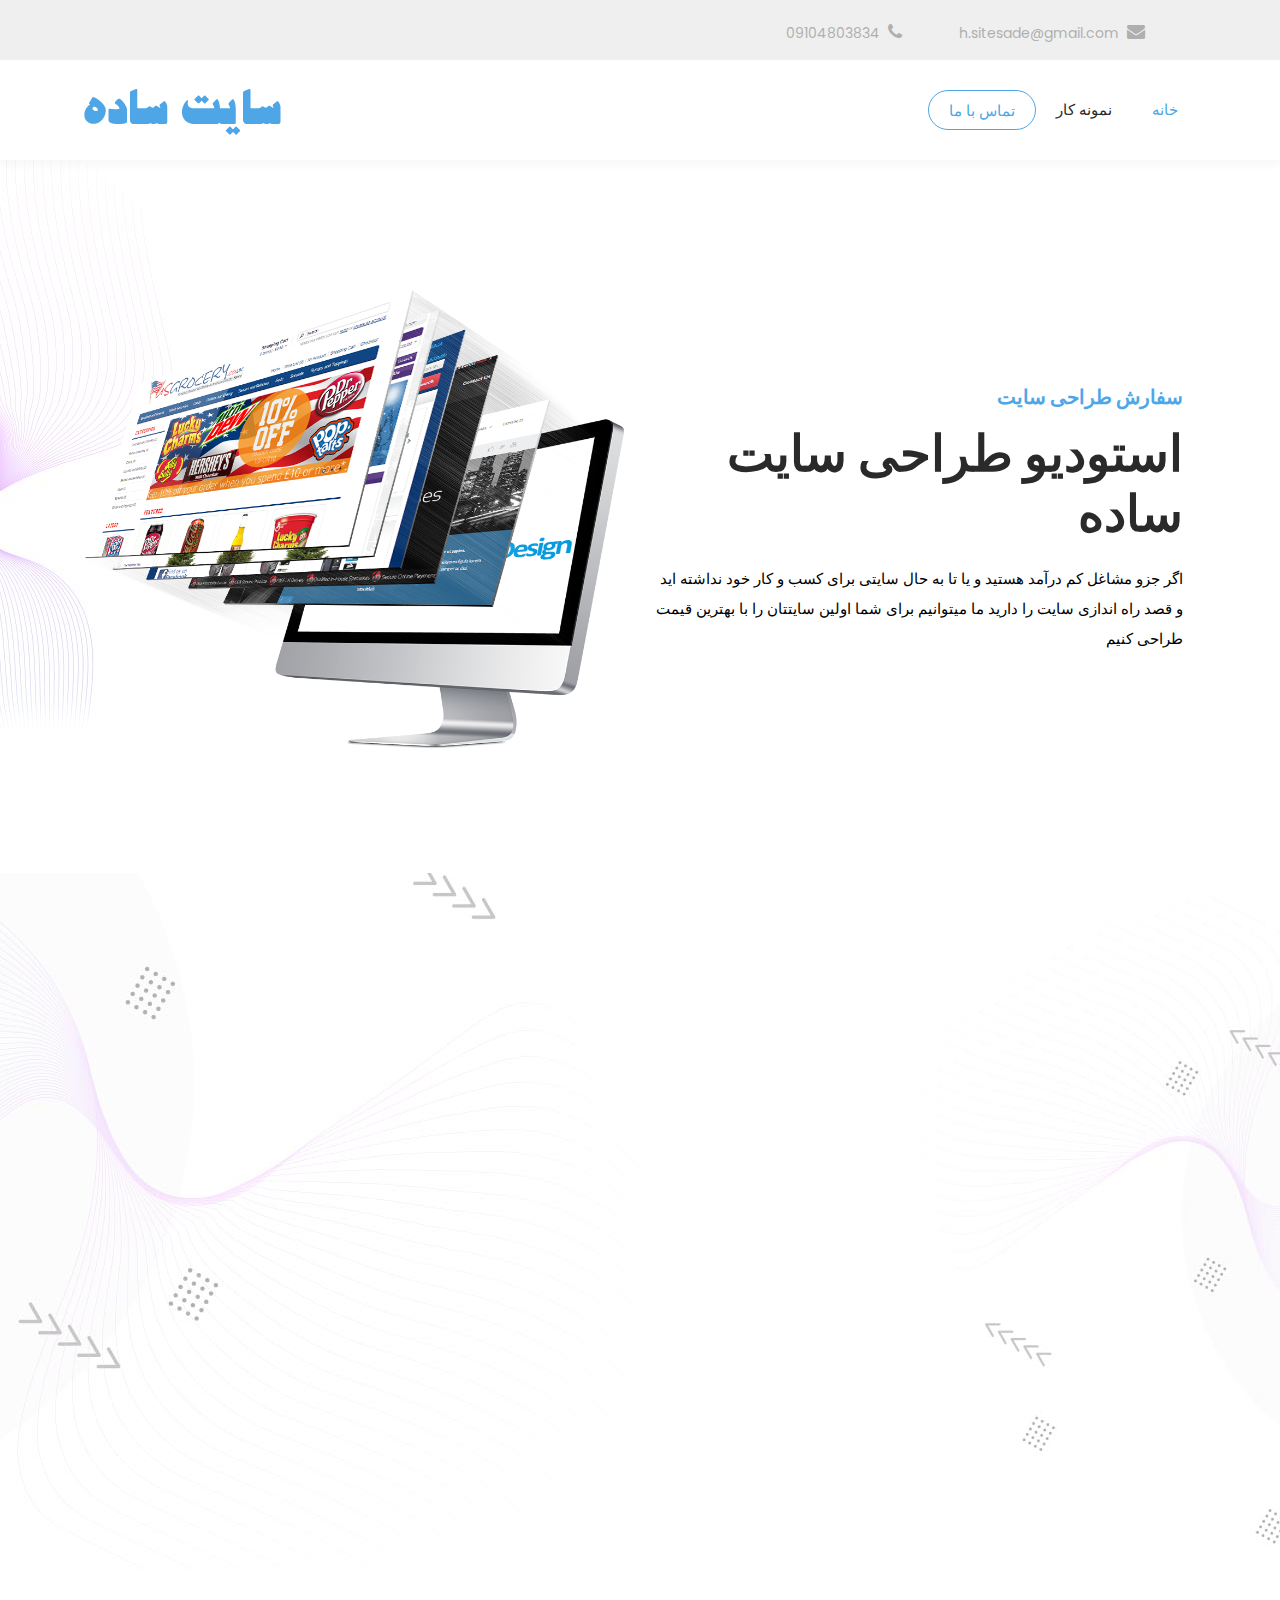
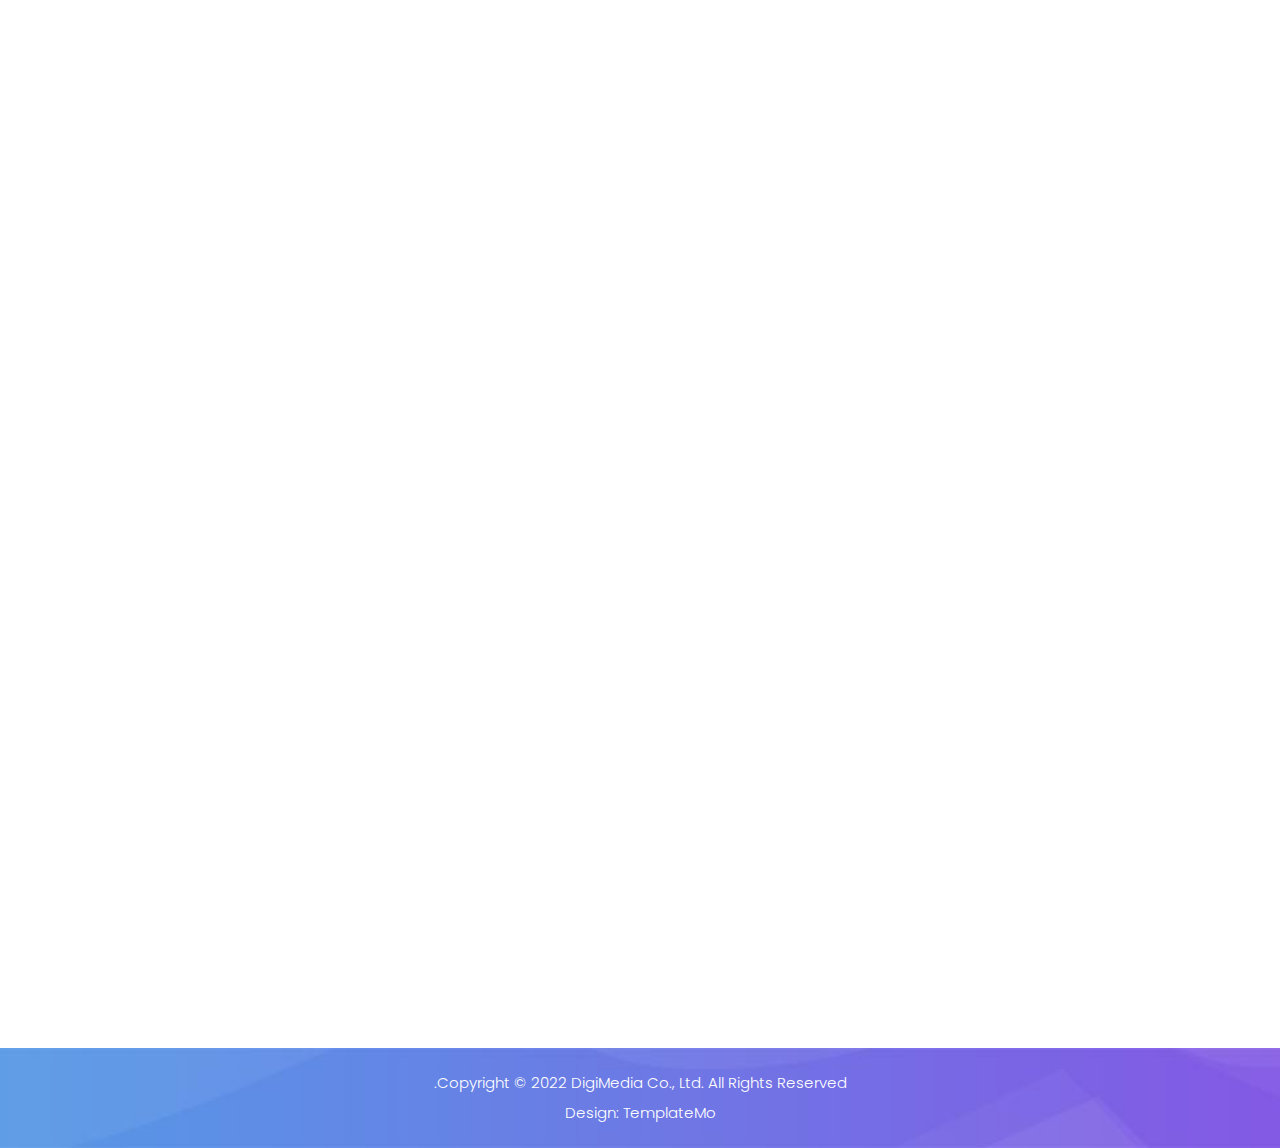
==== index.html @ c05eab4d "first commit" ====
<!DOCTYPE html>
<html lang="fa" dir="rtl">

  <head>

    <meta charset="UTF-8">
    <meta name="viewport" content="width=device-width, initial-scale=1, shrink-to-fit=no">
    <meta name="description" content="سایت ساده | تیم طراحی سایت ساده و ارزان">
    <meta name="author" content="">
    <link rel="preconnect" href="https://fonts.googleapis.com">
    <link rel="preconnect" href="https://fonts.gstatic.com" crossorigin>
    <link href="https://fonts.googleapis.com/css2?family=Poppins:wght@100;200;300;400;500;600;700;800;900&display=swap" rel="stylesheet">

    <title>سایت ساده - استدیو طراحی سایت</title>

    <!-- Bootstrap core CSS -->
    <link href="vendor/bootstrap/css/bootstrap.min.css" rel="stylesheet">


    <!-- Additional CSS Files -->
    <link rel="stylesheet" href="assets/css/fontawesome.css">
    <link rel="stylesheet" href="assets/css/templatemo-digimedia-v3.css">
    <link rel="stylesheet" href="assets/css/animated.css">
    <link rel="stylesheet" href="assets/css/owl.css">
<!--

TemplateMo 568 DigiMedia

https://templatemo.com/tm-568-digimedia

-->
  </head>

<body>

  <!-- ***** Preloader Start ***** -->
  <div id="js-preloader" class="js-preloader">
    <div class="preloader-inner">
      <span class="dot"></span>
      <div class="dots">
        <span></span>
        <span></span>
        <span></span>
      </div>
    </div>
  </div>
  <!-- ***** Preloader End ***** -->

  <!-- Pre-header Starts -->
  <div class="pre-header">
    <div class="container">
      <div class="row">
        <div class="col-lg-8 col-sm-8 col-7">
          <ul class="info">
            <li><a href="mailto:h.sitesade@gmail.com"><i class="fa fa-envelope m-2"></i>h.sitesade@gmail.com</a></li>
            <li><a href="tel:09104803834"><i class="fa fa-phone m-2"></i>09104803834</a></li>
          </ul>
        </div>
<!--        <div class="col-lg-4 col-sm-4 col-5">-->
          <!-- <ul class="social-media">
            <li><a href="#"><i class="fa fa-facebook"></i></a></li>
            <li><a href="#"><i class="fa fa-behance"></i></a></li>
            <li><a href="#"><i class="fa fa-twitter"></i></a></li>
            <li><a href="#"><i class="fa fa-dribbble"></i></a></li>
          </ul> -->
<!--        </div>-->
      </div>
    </div>
  </div>
  <!-- Pre-header End -->

  <!-- ***** Header Area Start ***** -->
  <header class="header-area header-sticky wow slideInDown" data-wow-duration="0.75s" data-wow-delay="0s">
    <div class="container">
      <div class="row">
        <div class="col-12">
          <nav class="main-nav">
            <!-- ***** Logo Start ***** -->
            <a href="index.html" class="logo">
              <img src="assets/images/logo.png" alt="">
            </a>
            <!-- ***** Logo End ***** -->
            <!-- ***** Menu Start ***** -->
            <ul class="nav">
              <li class="scroll-to-section"><a href="#top" class="active">خانه</a></li>
              <li class="scroll-to-section"><a href="#portfolio">نمونه کار</a></li>
              <li class="scroll-to-section"><div class="border-first-button"><a href="#contact-us">تماس با ما</a></div></li>
            </ul>        
            <a class='menu-trigger'>
                <span>منو</span>
            </a>
            <!-- ***** Menu End ***** -->
          </nav>
        </div>
      </div>
    </div>
  </header>
  <!-- ***** Header Area End ***** -->

  <div class="main-banner wow fadeIn" id="top" data-wow-duration="1s" data-wow-delay="0.5s">
    <div class="container">
      <div class="row">
        <div class="col-lg-12">
          <div class="row">
            <div class="col-lg-6 align-self-center">
              <div class="left-content show-up header-text wow fadeInLeft" data-wow-duration="1s" data-wow-delay="1s">
                <div class="row">
                  <div class="col-lg-12">
                    <h6>سفارش طراحی سایت</h6>
                    <h2>استودیو طراحی سایت ساده</h2>
                    <p class="text-black m-0">اگر جزو مشاغل کم درآمد هستید و یا تا به حال سایتی برای کسب و کار خود نداشته اید و قصد راه اندازی سایت را دارید ما میتوانیم برای شما اولین سایتتان را با بهترین قیمت طراحی کنیم</p>
                  </div>
                </div>
              </div>
            </div>
            <div class="col-lg-6">
              <div class="right-image wow fadeInRight" data-wow-duration="1s" data-wow-delay="0.5s">
                <img src="assets/images/Web-Design.png" alt="">
              </div>
            </div>
          </div>
        </div>
      </div>
    </div>
  </div>

  <div id="portfolio"  class="our-portfolio section">
    <div class="container">
      <div class="row">
        <div class="col-lg-5">
          <div class="section-heading wow fadeInLeft" data-wow-duration="1s" data-wow-delay="0.3s">
            <h6>نمونه کارهای ما</h6>
            <h4>شما هم میتوانید <em>سایت‌</em> اینچنین داشته باشید</h4>
            <div class="line-dec"></div>
          </div>
        </div>
      </div>
    </div>
    <div class="container-fluid wow fadeIn" dir="ltr" data-wow-duration="1s" data-wow-delay="0.7s">
      <div class="row">
        <div class="col-lg-12">
          <div class="loop owl-carousel">
            <div class="item">
              <a href="#">
                <div class="portfolio-item">
                <div class="thumb">
                  <img src="assets/images/portfolio-01.jpg" alt="">
                </div>
                <div class="down-content">
                  <h4>Website Builder</h4>
                  <span>Marketing</span>
                </div>
              </div>
              </a>
            </div>
            <div class="item">
              <a href="#">
                <div class="portfolio-item">
                <div class="thumb">
                  <img src="assets/images/portfolio-01.jpg" alt="">
                </div>
                <div class="down-content">
                  <h4>Website Builder</h4>
                  <span>Marketing</span>
                </div>
              </div>
              </a>
            </div>
            <div class="item">
              <a href="#">
                <div class="portfolio-item">
                <div class="thumb">
                  <img src="assets/images/portfolio-02.jpg" alt="">
                </div>
                <div class="down-content">
                  <h4>Website Builder</h4>
                  <span>Marketing</span>
                </div>
              </div>
              </a>
            </div>
            <div class="item">
              <a href="#">
                <div class="portfolio-item">
                <div class="thumb">
                  <img src="assets/images/portfolio-03.jpg" alt="">
                </div>
                <div class="down-content">
                  <h4>Website Builder</h4>
                  <span>Marketing</span>
                </div>
              </div>
              </a>
            </div>
            <div class="item">
              <a href="#">
                <div class="portfolio-item">
                <div class="thumb">
                  <img src="assets/images/portfolio-04.jpg" alt="">
                </div>
                <div class="down-content">
                  <h4>Website Builder</h4>
                  <span>Marketing</span>
                </div>
              </div>
              </a>
            </div>
          </div>
        </div>
      </div>
    </div>
  </div>

  <div id="contact-us" class="contact-us section">
    <div class="container">
      <div class="row">
        <div class="col-lg-6 offset-lg-3">
          <div class="section-heading wow fadeIn" data-wow-duration="1s" data-wow-delay="0.5s">
            <h6>Contact Us</h6>
            <h4>Get In Touch With Us <em>Now</em></h4>
            <div class="line-dec"></div>
          </div>
        </div>
        <div class="col-lg-12 wow fadeInUp" data-wow-duration="0.5s" data-wow-delay="0.25s">
          <form id="contact" action="" method="post">
            <div class="row">
              <div class="col-lg-12">
                <div class="contact-dec">
                  <img src="assets/images/contact-dec-v3.png" alt="">
                </div>
              </div>
              <div class="col-lg-5">
                <div id="map">
                  <iframe src="https://maps.google.com/maps?q=Av.+L%C3%BAcio+Costa,+Rio+de+Janeiro+-+RJ,+Brazil&t=&z=13&ie=UTF8&iwloc=&output=embed" width="100%" height="636px" frameborder="0" style="border:0" allowfullscreen></iframe>
                </div>
              </div>
              <div class="col-lg-7">
                <div class="fill-form">
                  <div class="row">
                    <div class="col-lg-4">
                      <div class="info-post">
                        <div class="icon">
                          <img src="assets/images/phone-icon.png" alt="">
                          <a href="#">010-020-0340</a>
                        </div>
                      </div>
                    </div>
                    <div class="col-lg-4">
                      <div class="info-post">
                        <div class="icon">
                          <img src="assets/images/email-icon.png" alt="">
                          <a href="#">our@email.com</a>
                        </div>
                      </div>
                    </div>
                    <div class="col-lg-4">
                      <div class="info-post">
                        <div class="icon">
                          <img src="assets/images/location-icon.png" alt="">
                          <a href="#">123 Rio de Janeiro</a>
                        </div>
                      </div>
                    </div>
                    <div class="col-lg-6">
                      <fieldset>
                        <input type="name" name="name" id="name" placeholder="Name" autocomplete="on" required>
                      </fieldset>
                      <fieldset>
                        <input type="text" name="email" id="email" pattern="[^ @]*@[^ @]*" placeholder="Your Email" required="">
                      </fieldset>
                      <fieldset>
                        <input type="subject" name="subject" id="subject" placeholder="Subject" autocomplete="on">
                      </fieldset>
                    </div>
                    <div class="col-lg-6">
                      <fieldset>
                        <textarea name="message" type="text" class="form-control" id="message" placeholder="Message" required=""></textarea>  
                      </fieldset>
                    </div>
                    <div class="col-lg-12">
                      <fieldset>
                        <button type="submit" id="form-submit" class="main-button ">Send Message Now</button>
                      </fieldset>
                    </div>
                  </div>
                </div>
              </div>
            </div>
          </form>
        </div>
      </div>
    </div>
  </div>

  <footer>
    <div class="container">
      <div class="row">
        <div class="col-lg-12">
          <p>Copyright © 2022 DigiMedia Co., Ltd. All Rights Reserved. 
          <br>Design: <a href="https://templatemo.com" target="_parent" title="free css templates">TemplateMo</a></p>
        </div>
      </div>
    </div>
  </footer>


  <!-- Scripts -->
  <script src="vendor/jquery/jquery.min.js"></script>
  <script src="vendor/bootstrap/js/bootstrap.bundle.min.js"></script>
  <script src="assets/js/owl-carousel.js"></script>
  <script src="assets/js/animation.js"></script>
  <script src="assets/js/imagesloaded.js"></script>
  <script src="assets/js/custom.js"></script>

</body>
</html>
---- assets/css/templatemo-digimedia-v3.css ----
/*

TemplateMo 568 DigiMedia

https://templatemo.com/tm-568-digimedia

*/

/* ---------------------------------------------
Table of contents
------------------------------------------------
01. font & reset css
02. reset
03. global styles
04. header
05. banner
06. features
07. testimonials
08. contact
09. footer
10. preloader
11. search
12. portfolio

--------------------------------------------- */
/* 
---------------------------------------------
font & reset css
--------------------------------------------- 
*/
/* 
---------------------------------------------
reset
--------------------------------------------- 
*/
html, body, div, span, applet, object, iframe, h1, h2, h3, h4, h5, h6, p, blockquote, div
pre, a, abbr, acronym, address, big, cite, code, del, dfn, em, font, img, ins, kbd, q,
s, samp, small, strike, strong, sub, sup, tt, var, b, u, i, center, dl, dt, dd, ol, ul, li,
figure, header, nav, section, article, aside, footer, figcaption {
  margin: 0;
  padding: 0;
  border: 0;
  outline: 0;
}

/* clear fix */
.grid:after {
  content: '';
  display: block;
  clear: both;
}

/* ---- .grid-item ---- */

.grid-sizer,
.grid-item {
  width: 50%;
}

.grid-item {
  float: left;
}

.grid-item img {
  display: block;
  max-width: 100%;
}

.clearfix:after {
  content: ".";
  display: block;
  clear: both;
  visibility: hidden;
  line-height: 0;
  height: 0;
}

.clearfix {
  display: inline-block;
}

html[xmlns] .clearfix {
  display: block;
}

* html .clearfix {
  height: 1%;
}

ul, li {
  padding: 0;
  margin: 0;
  list-style: none;
}

header, nav, section, article, aside, footer, hgroup {
  display: block;
}

* {
  box-sizing: border-box;
}

html, body {
  font-family: 'Poppins', sans-serif;
  font-weight: 400;
  background-color: #fff;
  -ms-text-size-adjust: 100%;
  -webkit-font-smoothing: antialiased;
  -moz-osx-font-smoothing: grayscale;
}

a {
  text-decoration: none !important;
}

h1, h2, h3, h4, h5, h6 {
  margin-top: 0px;
  margin-bottom: 0px;
}

ul {
  margin-bottom: 0px;
}

p {
  font-size: 15px;
  line-height: 30px;
  font-weight: 300;
  color: #afafaf;
}

img {
  width: 100%;
  overflow: hidden;
}

/* 
---------------------------------------------
global styles
--------------------------------------------- 
*/
html,
body {
  background: #fff;
  font-family: 'Poppins', sans-serif;
}

::selection {
  background: #4da6e7;
  color: #fff !important;
}

::-moz-selection {
  background: #4da6e7;
  color: #fff !important;
}

@media (max-width: 991px) {
  html, body {
    overflow-x: hidden;
  }
  .mobile-top-fix {
    margin-top: 30px;
    margin-bottom: 0px;
  }
  .mobile-bottom-fix {
    margin-bottom: 30px;
  }
  .mobile-bottom-fix-big {
    margin-bottom: 60px;
  }
}

.page-section {
  margin-top: 120px;
}

.section-heading {
  position: relative;
  z-index: 2;
}

.section-heading h6 {
  font-size: 15px;
  font-weight: 700;
  color: #4da6e7;
  text-transform: uppercase;
  margin-bottom: 15px;
}

.section-heading h4 {
  color: #2a2a2a;
  font-size: 35px;
  font-weight: 700;
  text-transform: capitalize;
  margin-bottom: 25px;
}

.section-heading h4 em {
  font-style: normal;
  color: #4da6e7;
}

.section-heading .line-dec {
  width: 50px;
  height: 2px;
  background-color: #4da6e7;
}

.border-first-button a {
  display: inline-block !important;
  padding: 10px 20px !important;
  color: #4da6e7 !important;
  border: 1px solid #4da6e7 !important;
  border-radius: 23px;
  font-weight: 500 !important;
  letter-spacing: 0.3px !important;
  transition: all .5s;
}

.border-first-button a:hover {
  background-color: #4da6e7;
  color: #fff !important;
}



/* 
---------------------------------------------
header
--------------------------------------------- 
*/

.pre-header {
  background-color: #efefef;
  height: 60px;
  padding: 15px 0px;
}

.pre-header ul li {
  display: inline-block;
}

.pre-header ul.info li {
  margin-right: 45px;
}

.pre-header ul.info li a {
  color: #afafaf;
  font-size: 14px;
  transition: all .3s;
}

.pre-header ul.info li a:hover {
  color: #4da6e7;
}

.pre-header ul.info li a i {
  font-size: 18px;
  margin-right: 8px;
}

.pre-header ul.social-media {
  text-align: right;
}

.pre-header ul.social-media li {
  margin-left: 5px;
}

.pre-header ul.social-media li a {
  background-color: #afafaf;
  color: #fff;
  display: inline-block;
  width: 30px;
  height: 30px;
  line-height: 30px;
  text-align: center;
  border-radius: 50%;
  font-size: 14px;
  transition: all .3s;
}

.pre-header ul.social-media li a:hover {
  background-color: #4da6e7;
}

.background-header {
  background-color: #fff!important;
  height: 80px!important;
  position: fixed!important;
  top: 0px;
  left: 0px;
  right: 0px;
  box-shadow: 0px 5px 8px rgba(0,0,0,0.03);
}

.background-header .logo,
.background-header .main-nav .nav li a {
  color: #fff;
}

.background-header .main-nav .nav li:hover a {
  color: #4da6e7;
}

.background-header .nav li a.active {
  position: relative;
  color: #fff;
}

.background-header .nav li a.active:after {
  position: absolute;
  width: 100%;
  height: 1px;
  background-color: #4da6e7;
  content: '';
  left: 50%;
  bottom: -20px;
  transform: translateX(-50%);
}

.background-header .nav li:last-child a.active:after {
  background-color: transparent;
}

.header-area {
  background-color: #fff;
  box-shadow: 0px 5px 8px rgba(0,0,0,0.03);
  position: absolute;
  left: 0px;
  right: 0px;
  z-index: 100;
  height: 100px;
  -webkit-transition: all .5s ease 0s;
  -moz-transition: all .5s ease 0s;
  -o-transition: all .5s ease 0s;
  transition: all .5s ease 0s;
}

.header-area .main-nav {
  min-height: 80px;
  background: transparent;
}

.header-area .main-nav .logo {
  float: left;
  -webkit-transition: all 0.3s ease 0s;
  -moz-transition: all 0.3s ease 0s;
  -o-transition: all 0.3s ease 0s;
  transition: all 0.3s ease 0s;
}

.header-area .main-nav .logo {
    line-height: 100px;
    float: left;
    -webkit-transition: all 0.3s ease 0s;
    -moz-transition: all 0.3s ease 0s;
    -o-transition: all 0.3s ease 0s;
    transition: all 0.3s ease 0s;
}

.background-header .main-nav .logo {
  line-height: 80px;
}

.background-header .main-nav .nav {
  margin-top: 20px !important;
}

.header-area .main-nav .nav {
  float: right;
  margin-top: 30px;
  margin-right: 0px;
  background-color: transparent;
  -webkit-transition: all 0.3s ease 0s;
  -moz-transition: all 0.3s ease 0s;
  -o-transition: all 0.3s ease 0s;
  transition: all 0.3s ease 0s;
  position: relative;
  z-index: 999;
}

.header-area .main-nav .nav li {
  padding-left: 20px;
  padding-right: 20px;
}

.header-area .main-nav .nav li:last-child {
  padding-right: 0px;
  padding-left: 40px;
}

.header-area .main-nav .nav li:last-child a ,
.background-header .main-nav .nav li:last-child a {
  padding: 0px 20px !important;
  font-weight: 400;
}

.header-area .main-nav .nav li:last-child a:hover ,
.background-header .main-nav .nav li:last-child a:hover {
  color: #fff !important;
}

.header-area .main-nav .nav li a {
  display: block;
  font-weight: 500;
  font-size: 15px;
  color: #2a2a2a;
  text-transform: capitalize;
  -webkit-transition: all 0.3s ease 0s;
  -moz-transition: all 0.3s ease 0s;
  -o-transition: all 0.3s ease 0s;
  transition: all 0.3s ease 0s;
  height: 40px;
  line-height: 40px;
  border: transparent;
  letter-spacing: 1px;
}

.header-area .main-nav .nav li:hover a,
.header-area .main-nav .nav li a.active {
  color: #4da6e7!important;
}

.background-header .main-nav .nav li:hover a,
.background-header .main-nav .nav li a.active {
  color: #4da6e7!important;
  opacity: 1;
}

.header-area .main-nav .nav li.submenu {
  position: relative;
  padding-right: 30px;
}

.header-area .main-nav .nav li.submenu:after {
  font-family: FontAwesome;
  content: "\f107";
  font-size: 12px;
  color: #2a2a2a;
  position: absolute;
  right: 18px;
  top: 12px;
}

.background-header .main-nav .nav li.submenu:after {
  color: #2a2a2a;
}

.header-area .main-nav .nav li.submenu ul {
  position: absolute;
  width: 200px;
  box-shadow: 0 2px 28px 0 rgba(0, 0, 0, 0.06);
  overflow: hidden;
  top: 50px;
  opacity: 0;
  transform: translateY(+2em);
  visibility: hidden;
  z-index: -1;
  transition: all 0.3s ease-in-out 0s, visibility 0s linear 0.3s, z-index 0s linear 0.01s;
}

.header-area .main-nav .nav li.submenu ul li {
  margin-left: 0px;
  padding-left: 0px;
  padding-right: 0px;
}

.header-area .main-nav .nav li.submenu ul li a {
  opacity: 1;
  display: block;
  background: #f7f7f7;
  color: #2a2a2a!important;
  padding-left: 20px;
  height: 40px;
  line-height: 40px;
  -webkit-transition: all 0.3s ease 0s;
  -moz-transition: all 0.3s ease 0s;
  -o-transition: all 0.3s ease 0s;
  transition: all 0.3s ease 0s;
  position: relative;
  font-size: 13px;
  font-weight: 400;
  border-bottom: 1px solid #eee;
}

.header-area .main-nav .nav li.submenu ul li a:hover {
  background: #fff;
  color: #4da6e7!important;
  padding-left: 25px;
}

.header-area .main-nav .nav li.submenu ul li a:hover:before {
  width: 3px;
}

.header-area .main-nav .nav li.submenu:hover ul {
  visibility: visible;
  opacity: 1;
  z-index: 1;
  transform: translateY(0%);
  transition-delay: 0s, 0s, 0.3s;
}

.header-area .main-nav .menu-trigger {
  cursor: pointer;
  display: block;
  position: absolute;
  top: 33px;
  width: 32px;
  height: 40px;
  text-indent: -9999em;
  z-index: 99;
  right: 40px;
  display: none;
}

.background-header .main-nav .menu-trigger {
  top: 23px;
}

.header-area .main-nav .menu-trigger span,
.header-area .main-nav .menu-trigger span:before,
.header-area .main-nav .menu-trigger span:after {
  -moz-transition: all 0.4s;
  -o-transition: all 0.4s;
  -webkit-transition: all 0.4s;
  transition: all 0.4s;
  background-color: #2a2a2a;
  display: block;
  position: absolute;
  width: 30px;
  height: 2px;
  left: 0;
}

.background-header .main-nav .menu-trigger span,
.background-header .main-nav .menu-trigger span:before,
.background-header .main-nav .menu-trigger span:after {
  background-color: #2a2a2a;
}

.header-area .main-nav .menu-trigger span:before,
.header-area .main-nav .menu-trigger span:after {
  -moz-transition: all 0.4s;
  -o-transition: all 0.4s;
  -webkit-transition: all 0.4s;
  transition: all 0.4s;
  background-color: #2a2a2a;
  display: block;
  position: absolute;
  width: 30px;
  height: 2px;
  left: 0;
  width: 75%;
}

.background-header .main-nav .menu-trigger span:before,
.background-header .main-nav .menu-trigger span:after {
  background-color: #2a2a2a;
}

.header-area .main-nav .menu-trigger span:before,
.header-area .main-nav .menu-trigger span:after {
  content: "";
}

.header-area .main-nav .menu-trigger span {
  top: 16px;
}

.header-area .main-nav .menu-trigger span:before {
  -moz-transform-origin: 33% 100%;
  -ms-transform-origin: 33% 100%;
  -webkit-transform-origin: 33% 100%;
  transform-origin: 33% 100%;
  top: -10px;
  z-index: 10;
}

.header-area .main-nav .menu-trigger span:after {
  -moz-transform-origin: 33% 0;
  -ms-transform-origin: 33% 0;
  -webkit-transform-origin: 33% 0;
  transform-origin: 33% 0;
  top: 10px;
}

.header-area .main-nav .menu-trigger.active span,
.header-area .main-nav .menu-trigger.active span:before,
.header-area .main-nav .menu-trigger.active span:after {
  background-color: transparent;
  width: 100%;
}

.header-area .main-nav .menu-trigger.active span:before {
  -moz-transform: translateY(6px) translateX(1px) rotate(45deg);
  -ms-transform: translateY(6px) translateX(1px) rotate(45deg);
  -webkit-transform: translateY(6px) translateX(1px) rotate(45deg);
  transform: translateY(6px) translateX(1px) rotate(45deg);
  background-color: #2a2a2a;
}

.background-header .main-nav .menu-trigger.active span:before {
  background-color: #2a2a2a;
}

.header-area .main-nav .menu-trigger.active span:after {
  -moz-transform: translateY(-6px) translateX(1px) rotate(-45deg);
  -ms-transform: translateY(-6px) translateX(1px) rotate(-45deg);
  -webkit-transform: translateY(-6px) translateX(1px) rotate(-45deg);
  transform: translateY(-6px) translateX(1px) rotate(-45deg);
  background-color: #2a2a2a;
}

.background-header .main-nav .menu-trigger.active span:after {
  background-color: #2a2a2a;
}

.header-area.header-sticky {
  min-height: 80px;
}

.header-area .nav {
  margin-top: 30px;
}

.header-area.header-sticky .nav li a.active {
  color: #4da6e7;
}

@media (max-width: 1200px) {
  .header-area .main-nav .nav li {
    padding-left: 12px;
    padding-right: 12px;
  }
  .header-area .main-nav:before {
    display: none;
  }
}

@media (max-width: 992px) {
  .header-area .main-nav .nav li:last-child  ,
  .background-header .main-nav .nav li:last-child {
    display: none;
  }
  .header-area .main-nav .nav li:nth-child(6),
  .background-header .main-nav .nav li:nth-child(6) {
    padding-right: 0px;
  }
  .background-header .nav li a.active:after {
    display: none;
  }
}

@media (max-width: 767px) {
  .pre-header ul.info li:last-child {
    display: none;
  }
  .background-header .main-nav .nav {
    margin-top: 80px !important;
  }
  .header-area .main-nav .logo {
    color: #1e1e1e;
  }
  .header-area.header-sticky .nav li a:hover,
  .header-area.header-sticky .nav li a.active {
    color: #4da6e7!important;
    opacity: 1;
  }
  .header-area.header-sticky .nav li.search-icon a {
    width: 100%;
  }
  .header-area {
    background-color: #fff;
    padding: 0px 15px;
    height: 100px;
    box-shadow: none;
    text-align: center;
    box-shadow: 0px 5px 8px rgba(0,0,0,0.03);
  }
  .header-area .container {
    padding: 0px;
  }
  .header-area .logo {
    margin-left: 30px;
  }
  .header-area .menu-trigger {
    display: block !important;
  }
  .header-area .main-nav {
    overflow: hidden;
  }
  .header-area .main-nav .nav {
    float: none;
    width: 100%;
    display: none;
    -webkit-transition: all 0s ease 0s;
    -moz-transition: all 0s ease 0s;
    -o-transition: all 0s ease 0s;
    transition: all 0s ease 0s;
    margin-left: 0px;
  }
  .background-header .nav {
    margin-top: 80px;
  }
  .header-area .main-nav .nav li:first-child {
    border-top: 1px solid #eee;
  }
  .header-area.header-sticky .nav {
    margin-top: 100px;
  }
  .header-area .main-nav .nav li {
    width: 100%;
    background: #fff;
    border-bottom: 1px solid #e7e7e7;
    padding-left: 0px !important;
    padding-right: 0px !important;
  }
  .header-area .main-nav .nav li a {
    height: 50px !important;
    line-height: 50px !important;
    padding: 0px !important;
    border: none !important;
    background: #f7f7f7 !important;
    color: #191a20 !important;
  }
  .header-area .main-nav .nav li a:hover {
    background: #eee !important;
    color: #4da6e7!important;
  }
  .header-area .main-nav .nav li.submenu ul {
    position: relative;
    visibility: inherit;
    opacity: 1;
    z-index: 1;
    transform: translateY(0%);
    transition-delay: 0s, 0s, 0.3s;
    top: 0px;
    width: 100%;
    box-shadow: none;
    height: 0px;
  }
  .header-area .main-nav .nav li.submenu ul li a {
    font-size: 12px;
    font-weight: 400;
  }
  .header-area .main-nav .nav li.submenu ul li a:hover:before {
    width: 0px;
  }
  .header-area .main-nav .nav li.submenu ul.active {
    height: auto !important;
  }
  .header-area .main-nav .nav li.submenu:after {
    color: #3B566E;
    right: 25px;
    font-size: 14px;
    top: 15px;
  }
  .header-area .main-nav .nav li.submenu:hover ul, .header-area .main-nav .nav li.submenu:focus ul {
    height: 0px;
  }
}

@media (min-width: 767px) {
  .header-area .main-nav .nav {
    display: flex !important;
  }
}

/* 
---------------------------------------------
preloader
--------------------------------------------- 
*/

.js-preloader {
    position: fixed;
    top: 0;
    left: 0;
    right: 0;
    bottom: 0;
    background-color: #fff;
    display: -webkit-box;
    display: flex;
    -webkit-box-align: center;
    align-items: center;
    -webkit-box-pack: center;
    justify-content: center;
    opacity: 1;
    visibility: visible;
    z-index: 9999;
    -webkit-transition: opacity 0.25s ease;
    transition: opacity 0.25s ease;
}

.js-preloader.loaded {
    opacity: 0;
    visibility: hidden;
    pointer-events: none;
}

@-webkit-keyframes dot {
    50% {
        -webkit-transform: translateX(96px);
        transform: translateX(96px);
    }
}

@keyframes dot {
    50% {
        -webkit-transform: translateX(96px);
        transform: translateX(96px);
    }
}

@-webkit-keyframes dots {
    50% {
        -webkit-transform: translateX(-31px);
        transform: translateX(-31px);
    }
}

@keyframes dots {
    50% {
        -webkit-transform: translateX(-31px);
        transform: translateX(-31px);
    }
}

.preloader-inner {
    position: relative;
    width: 142px;
    height: 40px;
    background: #fff;
}

.preloader-inner .dot {
    position: absolute;
    width: 16px;
    height: 16px;
    top: 12px;
    left: 15px;
    background: #4da6e7;
    border-radius: 50%;
    -webkit-transform: translateX(0);
    transform: translateX(0);
    -webkit-animation: dot 2.8s infinite;
    animation: dot 2.8s infinite;
}

.preloader-inner .dots {
    -webkit-transform: translateX(0);
    transform: translateX(0);
    margin-top: 12px;
    margin-left: 31px;
    -webkit-animation: dots 2.8s infinite;
    animation: dots 2.8s infinite;
}

.preloader-inner .dots span {
    display: block;
    float: left;
    width: 16px;
    height: 16px;
    margin-left: 16px;
    background: #4da6e7;
    border-radius: 50%;
}



/* 
---------------------------------------------
Banner Style
--------------------------------------------- 
*/

.main-banner {
  background-repeat: no-repeat;
  background-position: center center;
  background-size: cover;
  padding: 226px 0px 120px 0px;
  position: relative;
  overflow: hidden;
}

.main-banner:after {
  content: '';
  background-image: url(../images/slider-left-dec.jpg);
  background-repeat: no-repeat;
  position: absolute;
  left: 0;
  top: 60px;
  width: 262px;
  height: 625px;
  z-index: 1;
}

.main-banner:before {
  content: '';
  background-image: url(../images/slider-right-dec.jpg);
  background-repeat: no-repeat;
  position: absolute;
  right: 0;
  top: 60px;
  width: 1159px;
  height: 797px;
  z-index: -1;
}

.main-banner .left-content {
  margin-right: 15px;
}

.main-banner .left-content h6 {
  text-transform: capitalize;
  font-size: 20px;
  font-weight: 700;
  color: #4da6e7;
  margin-bottom: 15px;
  text-transform: uppercase;
}

.main-banner .left-content h2 {
  z-index: 2;
  position: relative;
  font-weight: 700;
  font-size: 50px;
  color: #2a2a2a;
  margin-bottom: 20px;
}

.main-banner .left-content p {
  margin-bottom: 30px;
  margin-right: 45px;
}

.main-banner .right-image {
  text-align: right;
  position: relative;
  z-index: 20;
}

.main-banner .right-image img {
  max-width: 593px;
}



/* 
---------------------------------------------
About Style
--------------------------------------------- 
*/

#about {
  padding-top: 130px;
}

.about-left-image img {
  margin-right: 45px;
}

.about-right-content p {
  margin-top: 30px;
  margin-bottom: 45px;
}

.skills-content {
  position: relative;
  z-index: 1;
  margin-top: -50px;
  background-color: #f5f5f5;
  border-bottom-right-radius: 50px;
  border-bottom-left-radius: 50px;
  padding: 110px 0px 50px 0px;
}

.skill-item {
  text-align: center;
}

.progress {
  width: 150px;
  height: 150px;
  line-height: 150px;
  background: none;
  margin: 0 auto;
  box-shadow: none;
  position: relative;
}
.progress:after {
  content: "";
  width: 100%;
  height: 100%;
  border-radius: 50%;
  border: 5px solid #fff;
  position: absolute;
  top: 0;
  left: 0;
}
.progress > span {
  width: 50%;
  height: 100%;
  overflow: hidden;
  position: absolute;
  top: 0;
  z-index: 1;
}
.progress .progress-left {
  left: 0;
}
.progress .progress-bar {
  width: 100%;
  height: 100%;
  background: none;
  border-width: 5px;
  border-style: solid;
  position: absolute;
  top: 0;
  border-color: #fd6a54;
}

.first-skill-item .progress .progress-bar {
  border-color: #4da6e7;
}

.second-skill-item .progress .progress-bar {
  border-color: #726ae3;
}

.third-skill-item .progress .progress-bar {
  border-color: #f58b56;
}

.progress .progress-left .progress-bar {
  left: 100%;
  border-top-right-radius: 75px;
  border-bottom-right-radius: 75px;
  border-left: 0;
  -webkit-transform-origin: center left;
  transform-origin: center left;
}
.progress .progress-right {
  right: 0;
}
.progress .progress-right .progress-bar {
  left: -100%;
  border-top-left-radius: 75px;
  border-bottom-left-radius: 75px;
  border-right: 0;
  -webkit-transform-origin: center right;
  transform-origin: center right;
}
.progress .progress-value {
  text-align: center;
  color: #2a2a2a;
  display: flex;
  width: 100%;
  border-radius: 50%;
  font-size: 35px;
  text-align: center;
  line-height: 25px;
  align-items: center;
  justify-content: center;
  height: 100%;
  font-weight: 700;
}
.progress .progress-value div {
  margin-top: 10px;
}
.progress .progress-value span {
  font-size: 18px;
  text-transform: none;
  color: #afafaf;
  font-weight: 300;
}

/* This for loop creates the  necessary css animation names 
Due to the split circle of progress-left and progress right, we must use the animations on each side. 
*/
.progress[data-percentage="10"] .progress-right .progress-bar {
  animation: loading-1 1.5s linear forwards;
}
.progress[data-percentage="10"] .progress-left .progress-bar {
  animation: 0;
}

.progress[data-percentage="20"] .progress-right .progress-bar {
  animation: loading-2 1.5s linear forwards;
}
.progress[data-percentage="20"] .progress-left .progress-bar {
  animation: 0;
}

.progress[data-percentage="30"] .progress-right .progress-bar {
  animation: loading-3 1.5s linear forwards;
}
.progress[data-percentage="30"] .progress-left .progress-bar {
  animation: 0;
}

.progress[data-percentage="40"] .progress-right .progress-bar {
  animation: loading-4 1.5s linear forwards;
}
.progress[data-percentage="40"] .progress-left .progress-bar {
  animation: 0;
}

.progress[data-percentage="50"] .progress-right .progress-bar {
  animation: loading-5 1.5s linear forwards;
}
.progress[data-percentage="50"] .progress-left .progress-bar {
  animation: 0;
}

.progress[data-percentage="60"] .progress-right .progress-bar {
  animation: loading-5 1.5s linear forwards;
}
.progress[data-percentage="60"] .progress-left .progress-bar {
  animation: loading-1 1.5s linear forwards 1.5s;
}

.progress[data-percentage="70"] .progress-right .progress-bar {
  animation: loading-5 1.5s linear forwards;
}
.progress[data-percentage="70"] .progress-left .progress-bar {
  animation: loading-2 1.5s linear forwards 1.5s;
}

.progress[data-percentage="80"] .progress-right .progress-bar {
  animation: loading-5 1.5s linear forwards;
}
.progress[data-percentage="80"] .progress-left .progress-bar {
  animation: loading-3 1.5s linear forwards 1.5s;
}

.progress[data-percentage="90"] .progress-right .progress-bar {
  animation: loading-5 1.5s linear forwards;
}
.progress[data-percentage="90"] .progress-left .progress-bar {
  animation: loading-4 1.5s linear forwards 1.5s;
}

.progress[data-percentage="100"] .progress-right .progress-bar {
  animation: loading-5 1.5s linear forwards;
}
.progress[data-percentage="100"] .progress-left .progress-bar {
  animation: loading-5 1.5s linear forwards 1.5s;
}

@keyframes loading-1 {
  0% {
    -webkit-transform: rotate(0deg);
    transform: rotate(0deg);
  }
  100% {
    -webkit-transform: rotate(36);
    transform: rotate(36deg);
  }
}
@keyframes loading-2 {
  0% {
    -webkit-transform: rotate(0deg);
    transform: rotate(0deg);
  }
  100% {
    -webkit-transform: rotate(72);
    transform: rotate(72deg);
  }
}
@keyframes loading-3 {
  0% {
    -webkit-transform: rotate(0deg);
    transform: rotate(0deg);
  }
  100% {
    -webkit-transform: rotate(108);
    transform: rotate(108deg);
  }
}
@keyframes loading-4 {
  0% {
    -webkit-transform: rotate(0deg);
    transform: rotate(0deg);
  }
  100% {
    -webkit-transform: rotate(144);
    transform: rotate(144deg);
  }
}
@keyframes loading-5 {
  0% {
    -webkit-transform: rotate(0deg);
    transform: rotate(0deg);
  }
  100% {
    -webkit-transform: rotate(180);
    transform: rotate(180deg);
  }
}
.progress {
  margin-bottom: 1em;
}

/* 
---------------------------------------------
Services Style
--------------------------------------------- 
*/

.services {
  padding-top: 130px;
  position: relative;
}

.services:after {
  content: '';
  background-image: url(../images/services-left-dec.jpg);
  background-repeat: no-repeat;
  position: absolute;
  left: 0;
  top: 0px;
  width: 786px;
  height: 1217px;
  z-index: 0;
}

.services:before {
  content: '';
  background-image: url(../images/services-right-dec.jpg);
  background-repeat: no-repeat;
  position: absolute;
  right: 0;
  top: 400px;
  width: 161px;
  height: 413px;
  z-index: 0;
}

.services .section-heading {
  text-align: center;
  margin-bottom: 80px;
}

.services .section-heading .line-dec {
  margin: 0 auto;
}

.services .naccs {
  position: relative;
  z-index: 1;
}

.services .icon {
  display: block;
  text-align: center;
  margin: 0 auto;
}

.services .naccs .menu div h4 {
  color: #fff;
  font-size: 15px;
  font-weight: 400;
  width: 100%;
}

.services .icon img {
  margin-bottom: 10px;
  max-width: 60px;
  min-width: 60px;
}

.services .naccs .menu {
  text-align: center;
  margin-bottom: 30px;
}

.services .naccs .menu div {
  color: #2a2a2a;
  margin: 0px;
  width: 15%;
  font-size: 20px;
  font-weight: 700;
  display: inline-block;
  text-align: center;
  cursor: pointer;
  position: relative;
  border-radius: 15px;
  transition: 1s all cubic-bezier(0.075, 0.82, 0.165, 1);
}

.services .naccs .menu div .thumb {
  display: inline-block;
  width: 100%;
  padding: 30px 0px;
  background-color: #fff;
}

.services .naccs .menu div.active {
  box-shadow: 0px 0px 15px rgba(0,0,0,0.1);
}

.services ul.nacc {
  height: 100% !important;
  position: relative;
  min-height: 100%;
  list-style: none;
  margin: 0;
  padding: 0;
  transition: 0.5s all cubic-bezier(0.075, 0.82, 0.165, 1);
}

.services ul.nacc li {
  opacity: 0;
  transform: translateX(-50px);
  position: absolute;
  list-style: none;
  transition: 1s all cubic-bezier(0.075, 0.82, 0.165, 1);
}

.services ul.nacc li.active {
  transition-delay: 0.3s;
  position: relative;
  z-index: 2;
  opacity: 1;
  transform: translateX(0px);
  box-shadow: 0px 0px 15px rgba(0,0,0,0.1);
  background-color: #fff;
  border-radius: 15px;
  padding: 80px 120px 50px 120px;
}

.services ul.nacc li {
  width: 100%;
}

.services ul.nacc li .right-image img {
  max-width: 420px;
  float: right;
}

.services .nacc .thumb h4 {
  color: #2a2a2a;
  font-size: 20px;
  font-weight: 700;
  line-height: 35px;
  margin-bottom: 25px;
}

.services .nacc .thumb .main-white-button {
  text-align: right;
  margin-top: 40px;
}

.services .nacc .thumb .main-white-button a {
  background-color: #8d99af;
  color: #fff;
}

.services .nacc .thumb .main-white-button a i {
  background-color: #fff;
  color: #8d99af;
}

.services .left-text h4 {
  font-size: 20px;
  font-weight: 700;
  color: #4da6e7 !important;
}

.services .left-text p {
  margin-bottom: 30px;
}

.nacc .ticks-list span {
  display: inline-block;
  opacity: 1;
  margin-right: 45px;
  margin-bottom: 20px;
  font-size: 15px;
  font-weight: 400;
}



/* 
---------------------------------------------
Free Quote
--------------------------------------------- 
*/

.free-quote {
  background-image: url(../images/quote-bg-v3.jpg);
  background-repeat: no-repeat;
  background-position: center center;
  background-size: cover;
  padding: 120px 0px;
  text-align: center;
  position: relative;
  z-index: 2;
  margin-top: 130px;
}

.free-quote .section-heading {
  margin-bottom: 60px;
}

.free-quote .section-heading h6,
.free-quote .section-heading h4 {
  color: #fff;
}

.free-quote .section-heading .line-dec {
  margin: 0 auto;
  background-color: #fff;
}

.free-quote form {
  background-color: #fff;
  display: inline-block;
  width: 100%;
  min-height: 80px;
  border-radius: 40px;
  position: relative;
  z-index: 1;
}

.free-quote form input {
  width: 100%;
  margin-top: 20px;
  margin-left: 30px;
  color: #afafaf;
  font-weight: 400;
  font-size: 15px;
  height: 40px;
  background-color: transparent;
  border-bottom: 1px solid #eee;
  border-top: none;
  border-left: none;
  border-right: none;
  position: relative;
  z-index: 2;
  outline: none;
}

.free-quote form button {
  width: 100%;
  height: 80px;
  border-top-right-radius: 40px;
  border-bottom-right-radius: 40px;
  outline: none;
  border: none;
  margin-left: 30px;
  background-color: #4da6e7;
  font-size: 15px;
  color: #fff;
}


/* 
---------------------------------------------
Portfolio
--------------------------------------------- 
*/

.our-portfolio {
  padding-top: 130px;
  overflow: hidden;
  position: relative;
}

.our-portfolio:before {
  content: '';
  background-image: url(../images/portfolio-right-dec.jpg);
  background-repeat: no-repeat;
  position: absolute;
  right: 0;
  top: 0px;
  width: 414px;
  height: 861px;
  z-index: 1;
}

.our-portfolio:after {
  content: '';
  background-image: url(../images/portfolio-left-dec.jpg);
  background-repeat: no-repeat;
  position: absolute;
  left: 0;
  top: 0px;
  width: 677px;
  height: 759px;
  z-index: 1;
}

.our-portfolio .section-heading {
  margin-bottom: 80px;
}

.our-portfolio .container-fluid {
  padding-right: 15px;
  padding-left: 15px;
  position: relative;
  z-index: 2;
}

.our-portfolio .item {
  position: relative;
  z-index: 222;
}

.portfolio-item {
  border-radius: 25px;
  box-shadow: 0px 0px 15px rgba(0,0,0,0.1);
  margin: 15px;
}

.portfolio-item .thumb {
  position: relative;
  border-radius: 50px;
}

.portfolio-item:hover .down-content h4,
.portfolio-item:hover .down-content span {
  color: #4da6e7;
}

.portfolio-item .thumb img {
  border-top-right-radius: 23px;
  border-top-left-radius: 23px;
  overflow: hidden;
}

.portfolio-item .down-content {
  background-color: #fff;
  text-align: center;
  padding: 18px 0px;
  border-bottom-right-radius: 23px;
  border-bottom-left-radius: 23px;
}

.portfolio-item .down-content h4 {
  font-size: 20px;
  font-weight: 700;
  color: #2a2a2a;
  margin-bottom: 8px;
  transition: all .3s;
}

.portfolio-item .down-content span {
  font-size: 15px;
  color: #afafaf;
  transition: all .3s;
}

.our-portfolio .owl-nav {
  display: inline-block!important;
  position: absolute;
  top: -125px;
  left: 15%;
  max-width: 1320px;
}

.our-portfolio .owl-nav .owl-next {
  margin-left: 10px;
}

.our-portfolio .owl-nav span {
  width: 46px;
  height: 46px;
  display: inline-block;
  text-align: center;
  line-height: 46px;
  font-size: 30px;
  background-color: #eee;
  border-radius: 50%;
  color: #fff;
  transition: all 0.5s;
}

.our-portfolio .owl-nav span:hover {
  color: #fff;
  background-color: #4da6e7;
}


/* 
---------------------------------------------
Blog
--------------------------------------------- 
*/

.blog:before {
  content: '';
  background-image: url(../images/blog-left-dec.jpg);
  background-repeat: no-repeat;
  position: absolute;
  left: 0;
  top: 0px;
  width: 961px;
  height: 1020px;
  z-index: 0;
}

.blog {
  position: relative;
  padding-top: 130px;
}

.blog .section-heading {
  text-align: center;
  margin-bottom: 80px;
}

.blog .section-heading .line-dec {
  margin: 0 auto;
}

.blog-post {
  box-shadow: 0px 0px 15px rgba(0,0,0,0.1);
  border-radius: 25px;
  position: relative;
  z-index: 2;
}

.show-up {
  position: relative;
  z-index: 222;
}

.blog-post .thumb img {
  border-top-right-radius: 23px;
  border-top-left-radius: 23px;
}

.blog-post .down-content {
  border-bottom-right-radius: 23px;
  border-bottom-left-radius: 23px;
  background-color: #fff;
  padding: 30px;
}

.blog-post .down-content span.category {
  font-size: 15px;
  color: #fff;
  padding: 8px 12px;
  background-color: #4da6e7;
  border-radius: 18px;
  display: inline-block;
}

.blog-post .down-content span.date {
  font-size: 15px;
  color: #afafaf;
  text-align: right;
  float: right;
  margin-top: 4px;
}

.blog-post .down-content h4 {
  font-size: 20px;
  font-weight: 700;
  color: #2a2a2a;
  margin-top: 20px;
  margin-bottom: 20px;
  line-height: 30px;
}

.blog-post .down-content p {
  margin-bottom: 30px;
}

.blog-post .down-content span.author {
  font-size: 15px;
  color: #2a2a2a;
}

.blog-post .down-content span.author img {
  max-width: 56px;
  border-radius: 50%;
  margin-right: 15px;
}

.blog-post .down-content .border-first-button {
  display: inline-block;
  float: right;
}

.blog-posts {
  margin-left: 30px;
}

.post-item {
  margin-bottom: 62px;
}

.last-post-item {
  margin-bottom: 0px;
}

.post-item .thumb {
  display: inline-block;
  float: left;
  margin-right: 30px;
}

.post-item .thumb img {
  border-radius: 23px;
  display: inline-block;
}

.post-item .right-content {
  padding-top: 20px;
}

.post-item .right-content span.category {
  font-size: 15px;
  color: #fff;
  padding: 8px 12px;
  background-color: #4da6e7;
  border-radius: 18px;
  display: inline-block;
}

.post-item .right-content span.date {
  font-size: 15px;
  color: #afafaf;
  text-align: right;
  float: right;
  margin-top: 4px;
}

.post-item .right-content h4 {
  font-size: 20px;
  font-weight: 700;
  color: #2a2a2a;
  margin-top: 20px;
  margin-bottom: 20px;
  line-height: 30px;
}


/* 
---------------------------------------------
contact
--------------------------------------------- 
*/

.contact-us {
  padding-top: 130px;
}

.contact-us .section-heading .line-dec {
  margin: 0 auto;
}

.contact-us .section-heading {
  text-align: center;
  margin-bottom: 80px;
}


form#contact:before {
  background-image: url(../images/contact-top-right-v3.png);
  position: absolute;
  right: 0;
  top: 0;
  width: 726px;
  height: 78px;
  background-repeat: no-repeat;
  content: '';
  z-index: 1;
}

.contact-dec img {
  max-width: 224px;
  position: absolute;
  right: 25px;
  top: -242px;
}

form#contact:after {
  background-image: url(../images/contact-bottom-right-v3.png);
  position: absolute;
  right: 0;
  bottom: 0;
  width: 532px;
  height: 106px;
  background-repeat: no-repeat;
  content: '';
  z-index: 1;
}

form#contact {
  box-shadow: 0px 0px 15px rgba(0,0,0,0.1);
  position: relative;
  background-color: #fff;
  border-radius: 23px;
  text-align: center;
}

form#contact #map iframe {
  border-top-left-radius: 23px;
  border-bottom-left-radius: 23px;
  margin-bottom: -7px;
  position: relative;
  z-index: 2;
}

.fill-form {
  padding: 80px 60px 80px 30px;
}

.fill-form .info-post {
  margin-bottom: 20px;
}

.fill-form .icon {
  text-align: center;
  box-shadow: 0px 0px 15px rgba(0,0,0,0.1);
  border-radius: 23px;
  padding: 25px 15px;
}

.fill-form .icon img {
  max-width: 60px;
  display: block;
  margin: 0 auto;
}

.fill-form .icon a {
  margin-top: 15px;
  display: inline-block;
  font-size: 15px;
  font-weight: 500;
  color: #2a2a2a;
  transition: all .3s;
}

.fill-form .icon:hover a {
  color: #4da6e7;
}

form#contact input {
  width: 100%;
  height: 46px;
  background-color: transparent;
  border: 1px solid #eee;
  outline: none;
  font-size: 15px;
  font-weight: 300;
  color: #2a2a2a;
  padding: 0px 20px;
  border-radius: 23px;
  margin-top: 30px;
}

form#contact input::placeholder {
  color: #aaa;
}

form#contact textarea {
  width: 100%;
  min-width: 100%;
  max-width: 100%;
  max-height: 200px;
  min-height: 200px;
  height: 200px;
  border-radius: 23px;
  background-color: transparent;
  border: 1px solid #eee;
  outline: none;
  font-size: 15px;
  font-weight: 300;
  color: #2a2a2a;
  padding: 15px 20px;
  margin-top: 30px;
}

form#contact textarea::placeholder {
  color: #aaa;
}

form#contact button {
  display: inline-block;
  background-color: #fff;
  font-size: 15px;
  font-weight: 400;
  color: #4da6e7;
  margin-top: 30px;
  width: 100%;
  text-transform: capitalize;
  padding: 12px 25px;
  border-radius: 23px;
  letter-spacing: 0.25px;
  border: 1px solid #4da6e7;
  transition: all .3s;
  outline: none;
}

form#contact button:hover {
  background-color: #4da6e7!important;
  color: #fff!important;
}

/* 
---------------------------------------------
Footer Style
--------------------------------------------- 
*/

footer {
  background-image: url(../images/footer-bg-v3.jpg);
  background-position: center center;
  background-repeat: no-repeat;
  background-size: cover;
  margin-top: 130px;
}

footer p {
  text-align: center;
  margin: 20px 0px;
  color: #fff;
}

footer p a {
  color: #fff;
  transition: all .5s;
}

/* 
---------------------------------------------
responsive
--------------------------------------------- 
*/

@media (max-width: 1200px) {
  .header-area .main-nav .logo h4 {
    font-size: 24px;
  }
  .header-area .main-nav .logo h4 img {
    max-width: 25px;
    margin-left: 0px;
  }
  .header-area .main-nav .nav li:last-child {
    padding-left: 20px;
  }
}

@media (max-width: 992px) {
  form#contact {
    overflow: hidden;
  }
  .header-area .main-nav .logo h4 {
    font-size: 20px;
  }
  .main-banner .left-content {
    margin-right: 0px;
  }
  .main-banner {
    text-align: center;
    padding: 226px 0px 30px 0px;
  }
  .main-banner:before {
    display: none;
  }
  .main-banner .right-image {
    margin: 30px auto 0px auto;
    text-align: center;
  }
  .features-item {
    margin-bottom: 45px;
  }
  .last-features-item,
  .last-skill-item {
    margin-bottom: 0px !important;
  }
  .skill-item {
    margin-bottom: 30px;
  }
  .about-left-image img {
    margin-right: 0px;
    margin-bottom: 45px;;
  }
  .services .naccs .menu div {
    font-size: 15px;
    font-weight: 500;
  }
  .service-item {
    text-align: center;
  }
  .service-item .icon {
    margin-top: 0px;
    margin-bottom: 30px;
  }
  .about-us .left-image {
    margin-right: 30px;
    margin-left: 30px;
    margin-bottom: 45px;
  }
  .blog-posts {
    margin-left: 0px;
    margin-top: 30px;
  }
  .post-item {
    margin-bottom: 70px;
  }
  .our-portfolio .owl-nav {
    display: none !important;
  }
  .contact-info {
    margin-top: 60px;
  }
  form#contact {
    padding: 45px;
  }
}

@media (max-width: 767px) {
  .header-area .main-nav .logo h4 {
    font-size: 30px;
  }
  .header-area .main-nav .logo h4 img {
    max-width: 30px;
    margin-left: 5px;
  }
  .main-banner .info-stat {
    margin-bottom: 15px;
  }
  .service-item {
    text-align: center;
    padding: 30px;
  }
  .service-item .icon {
    float: none;
    margin-right: 0px;
    margin-bottom: 15px;
  }
  .service-item .right-content {
    display: inline-block;
  }
  .services .naccs .menu div .thumb {
    padding: 5px;
  }
  .services .icon img {
    margin: 0px;
  }
  .services ul.nacc li.active {
    padding: 45px;
  }
  .services .naccs .menu div  {
    font-size: 0px;
  }
  .services ul.nacc li .right-image img {
    float: none;
  }
  .our-portfolio .section-heading,
  .about-us .section-heading,
  .about-us .about-item,
  .about-us p,
  .about-us .main-green-button {
    text-align: center;
  }
  .our-portfolio .section-heading .line-dec {
    margin: 0 auto;
  }
  .our-services .section-heading {
    margin-left: 15px;
    margin-right: 15px;
  }
  .free-quote form input {
    margin-left: 0px;
    padding: 0px 30px;
  }
  .free-quote form button {
    margin-left: 0px;
    border-bottom-left-radius: 40px;
    border-top-right-radius: 0px;
  }
  .blog-posts {
    margin-left: 0px;
    margin-top: 30px;
  }
  .post-item {
    margin-bottom: 30px;
  }
  .post-item .thumb img {
    max-width: 140px;
  }
  .post-item .right-content p {
    display: none;
  }
  .about-us .about-item {
    margin-top: 15px;
  }
  form#contact {
    padding: 30px;
  }
}
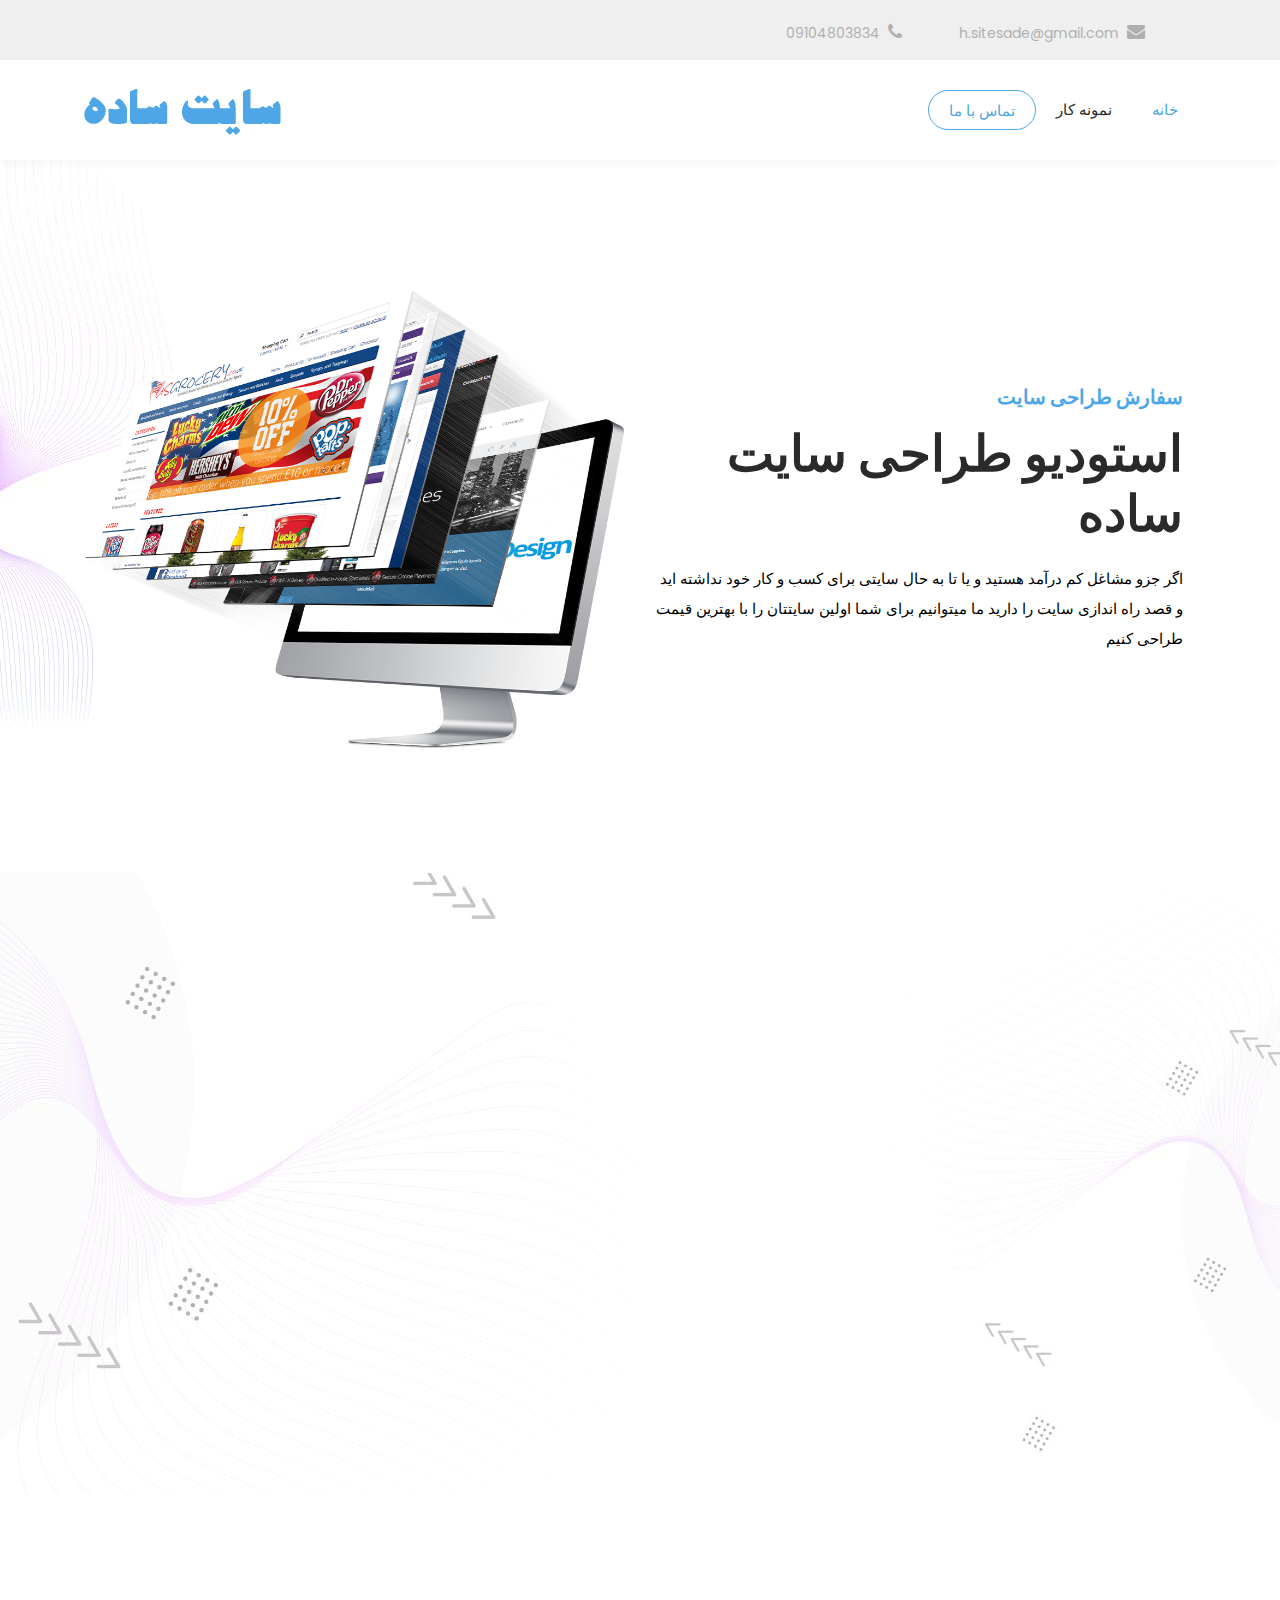
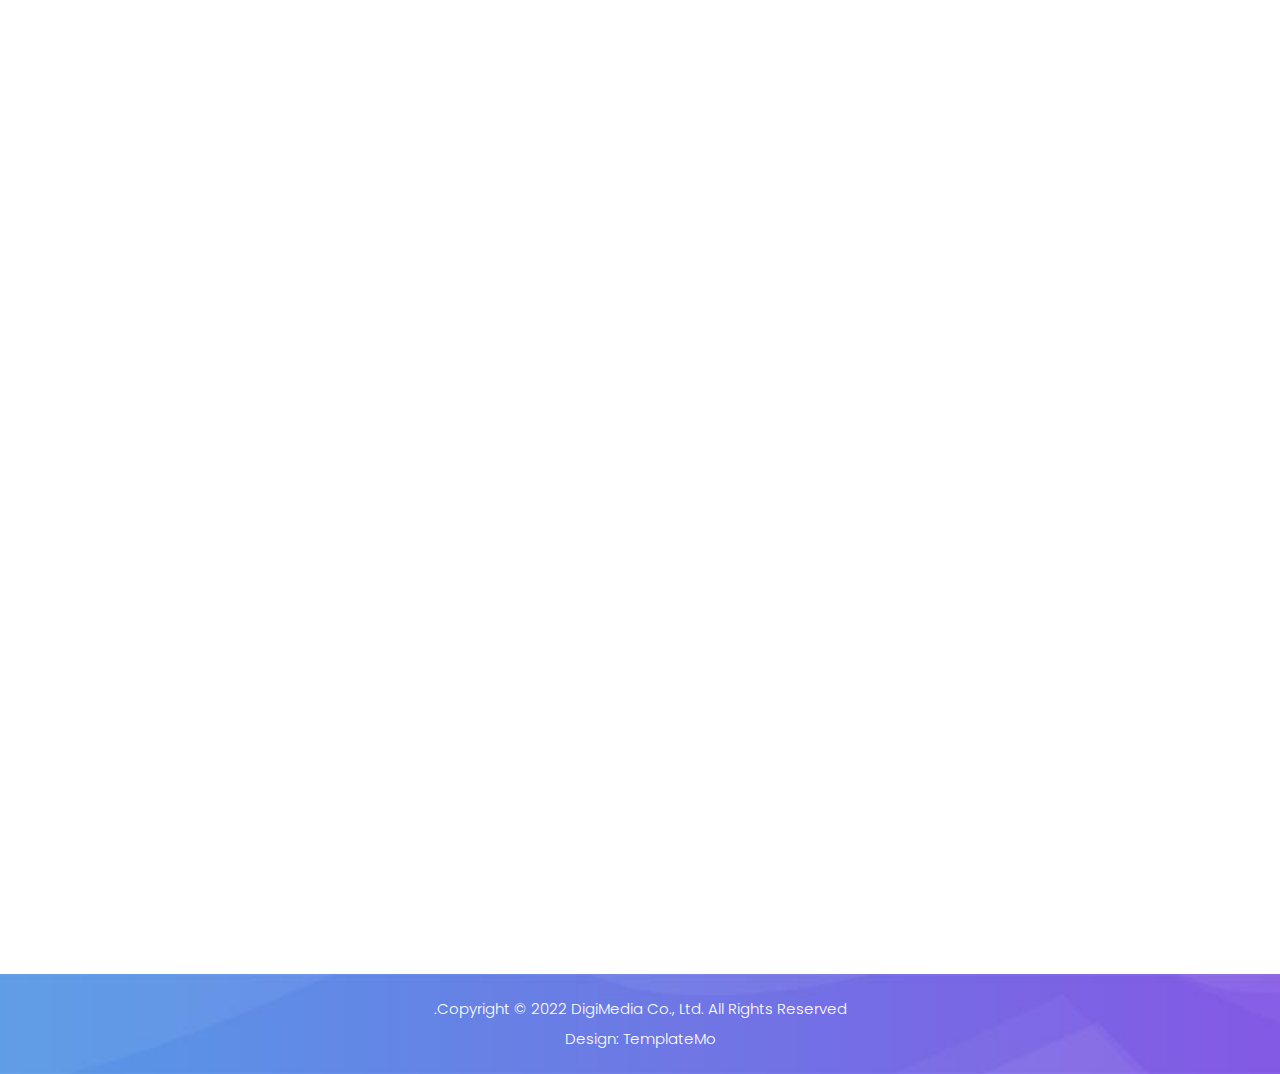
==== commit 09e97564: "working" ====
--- a/index.html
+++ b/index.html
@@ -22,13 +22,6 @@
     <link rel="stylesheet" href="assets/css/templatemo-digimedia-v3.css">
     <link rel="stylesheet" href="assets/css/animated.css">
     <link rel="stylesheet" href="assets/css/owl.css">
-<!--
-
-TemplateMo 568 DigiMedia
-
-https://templatemo.com/tm-568-digimedia
-
--->
   </head>
 
 <body>
@@ -130,7 +123,7 @@
         <div class="col-lg-5">
           <div class="section-heading wow fadeInLeft" data-wow-duration="1s" data-wow-delay="0.3s">
             <h6>نمونه کارهای ما</h6>
-            <h4>شما هم میتوانید <em>سایت‌</em> اینچنین داشته باشید</h4>
+            <h4>شما هم میتوانید <em>سایت‌</em> داشته باشید</h4>
             <div class="line-dec"></div>
           </div>
         </div>
@@ -144,7 +137,59 @@
               <a href="#">
                 <div class="portfolio-item">
                 <div class="thumb">
-                  <img src="assets/images/portfolio-01.jpg" alt="">
+                  <img src="assets/images/portfolio-02.png" alt="">
+                </div>
+                <div class="down-content">
+                  <h4>آگهی املاک اچسام</h4>
+                  <span>داینامیک با پنل وردپرس</span>
+                </div>
+              </div>
+              </a>
+            </div>
+            <div class="item">
+              <a href="#">
+                <div class="portfolio-item">
+                <div class="thumb">
+                  <img src="assets/images/portfolio-03.png" alt="">
+                </div>
+                <div class="down-content">
+                  <h4>فروشگاه لوازم یدکی سافت یدک</h4>
+                  <span>داینامیک با پنل وردپرس</span>
+                </div>
+              </div>
+              </a>
+            </div>
+            <div class="item">
+              <a href="#">
+                <div class="portfolio-item">
+                <div class="thumb">
+                  <img src="assets/images/portfolio-01.png" alt="">
+                </div>
+                <div class="down-content">
+                  <h4>وبسایت شرکتی</h4>
+                  <span>داینامیک با پنل وردپرس</span>
+                </div>
+              </div>
+              </a>
+            </div>
+            <div class="item">
+              <a href="#">
+                <div class="portfolio-item">
+                <div class="thumb">
+                  <img src="assets/images/portfolio-03.jpg" alt="">
+                </div>
+                <div class="down-content">
+                  <h4>پراید توکیو</h4>
+                  <span>استاتیک بدون پنل</span>
+                </div>
+              </div>
+              </a>
+            </div>
+            <div class="item">
+              <a href="#">
+                <div class="portfolio-item">
+                <div class="thumb">
+                  <img src="assets/images/portfolio-04.jpg" alt="">
                 </div>
                 <div class="down-content">
                   <h4>Website Builder</h4>
@@ -153,58 +198,6 @@
               </div>
               </a>
             </div>
-            <div class="item">
-              <a href="#">
-                <div class="portfolio-item">
-                <div class="thumb">
-                  <img src="assets/images/portfolio-01.jpg" alt="">
-                </div>
-                <div class="down-content">
-                  <h4>Website Builder</h4>
-                  <span>Marketing</span>
-                </div>
-              </div>
-              </a>
-            </div>
-            <div class="item">
-              <a href="#">
-                <div class="portfolio-item">
-                <div class="thumb">
-                  <img src="assets/images/portfolio-02.jpg" alt="">
-                </div>
-                <div class="down-content">
-                  <h4>Website Builder</h4>
-                  <span>Marketing</span>
-                </div>
-              </div>
-              </a>
-            </div>
-            <div class="item">
-              <a href="#">
-                <div class="portfolio-item">
-                <div class="thumb">
-                  <img src="assets/images/portfolio-03.jpg" alt="">
-                </div>
-                <div class="down-content">
-                  <h4>Website Builder</h4>
-                  <span>Marketing</span>
-                </div>
-              </div>
-              </a>
-            </div>
-            <div class="item">
-              <a href="#">
-                <div class="portfolio-item">
-                <div class="thumb">
-                  <img src="assets/images/portfolio-04.jpg" alt="">
-                </div>
-                <div class="down-content">
-                  <h4>Website Builder</h4>
-                  <span>Marketing</span>
-                </div>
-              </div>
-              </a>
-            </div>
           </div>
         </div>
       </div>
@@ -214,21 +207,16 @@
   <div id="contact-us" class="contact-us section">
     <div class="container">
       <div class="row">
-        <div class="col-lg-6 offset-lg-3">
+        <div class="col-lg-12">
           <div class="section-heading wow fadeIn" data-wow-duration="1s" data-wow-delay="0.5s">
-            <h6>Contact Us</h6>
-            <h4>Get In Touch With Us <em>Now</em></h4>
+            <h6>ارتباط با ما</h6>
+            <h4><em>همین حالا</em> با ما تماس بگیر</h4>
             <div class="line-dec"></div>
           </div>
         </div>
         <div class="col-lg-12 wow fadeInUp" data-wow-duration="0.5s" data-wow-delay="0.25s">
           <form id="contact" action="" method="post">
             <div class="row">
-              <div class="col-lg-12">
-                <div class="contact-dec">
-                  <img src="assets/images/contact-dec-v3.png" alt="">
-                </div>
-              </div>
               <div class="col-lg-5">
                 <div id="map">
                   <iframe src="https://maps.google.com/maps?q=Av.+L%C3%BAcio+Costa,+Rio+de+Janeiro+-+RJ,+Brazil&t=&z=13&ie=UTF8&iwloc=&output=embed" width="100%" height="636px" frameborder="0" style="border:0" allowfullscreen></iframe>
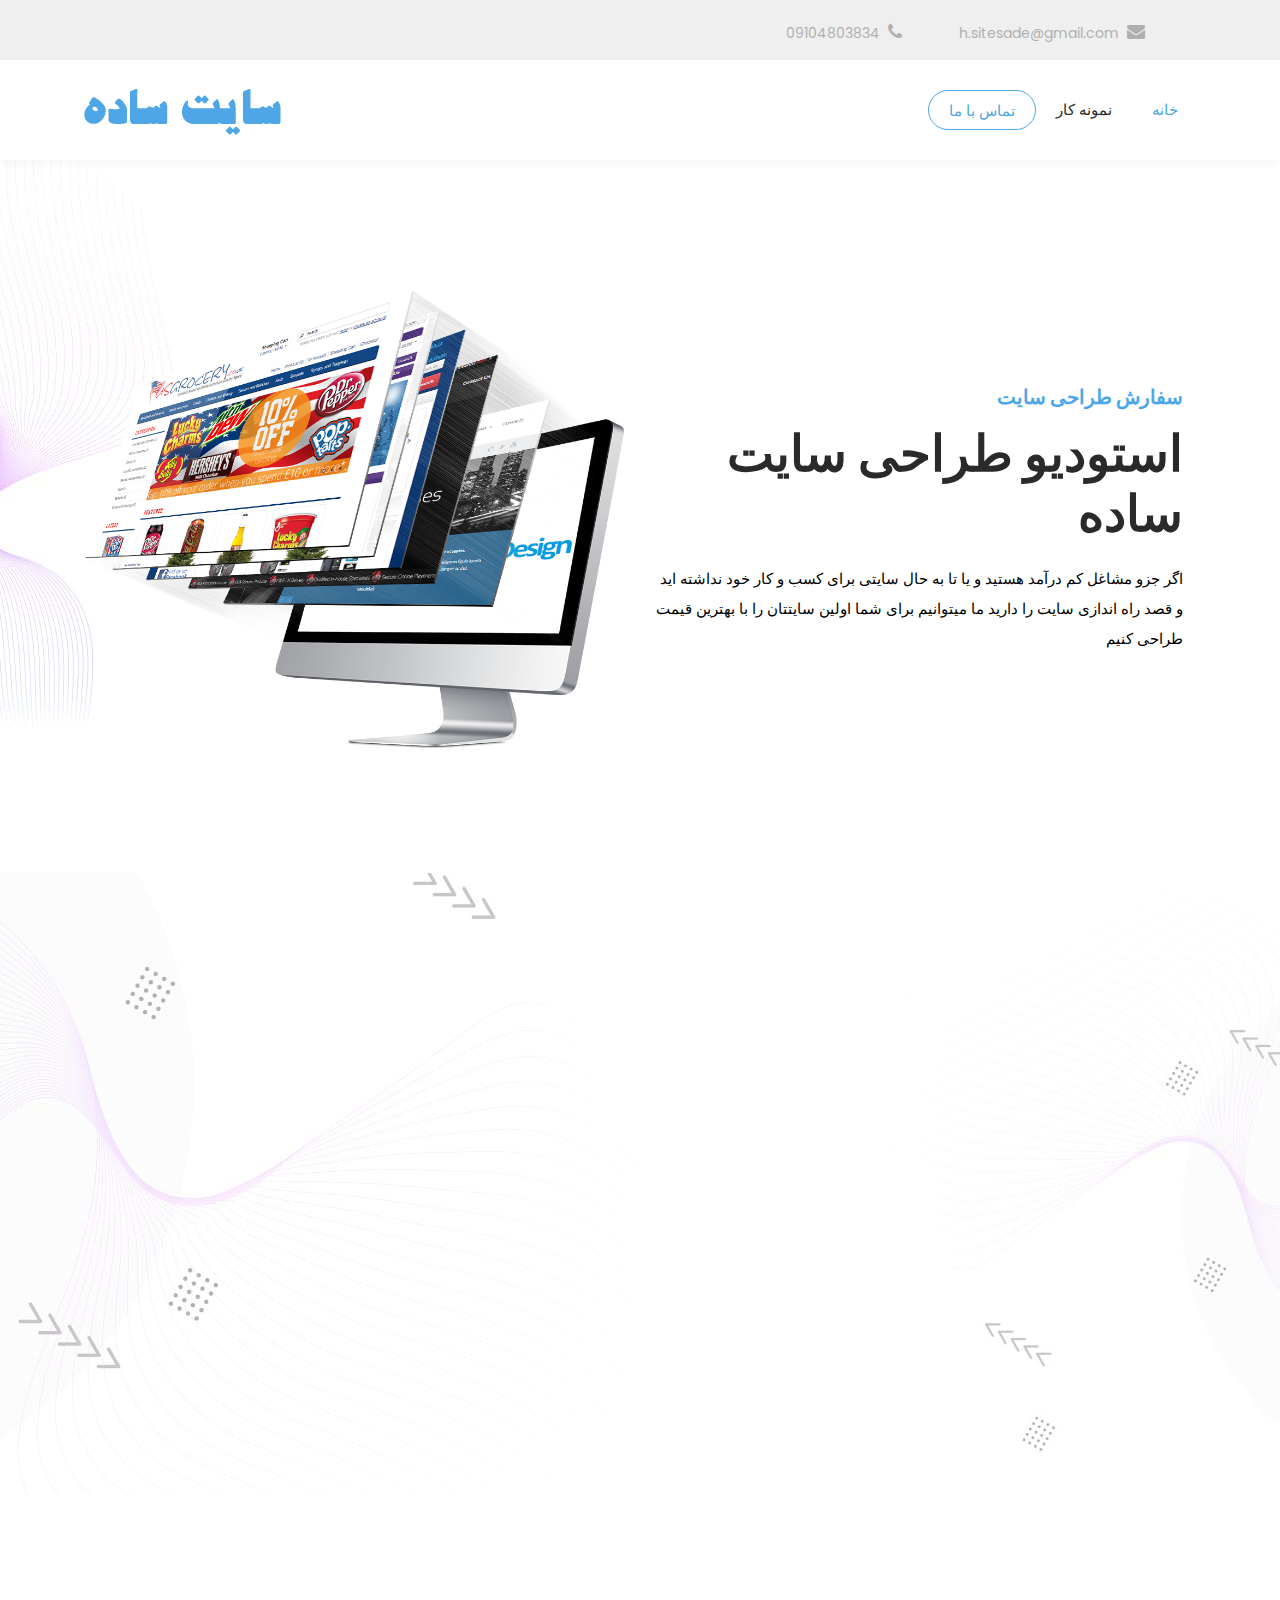
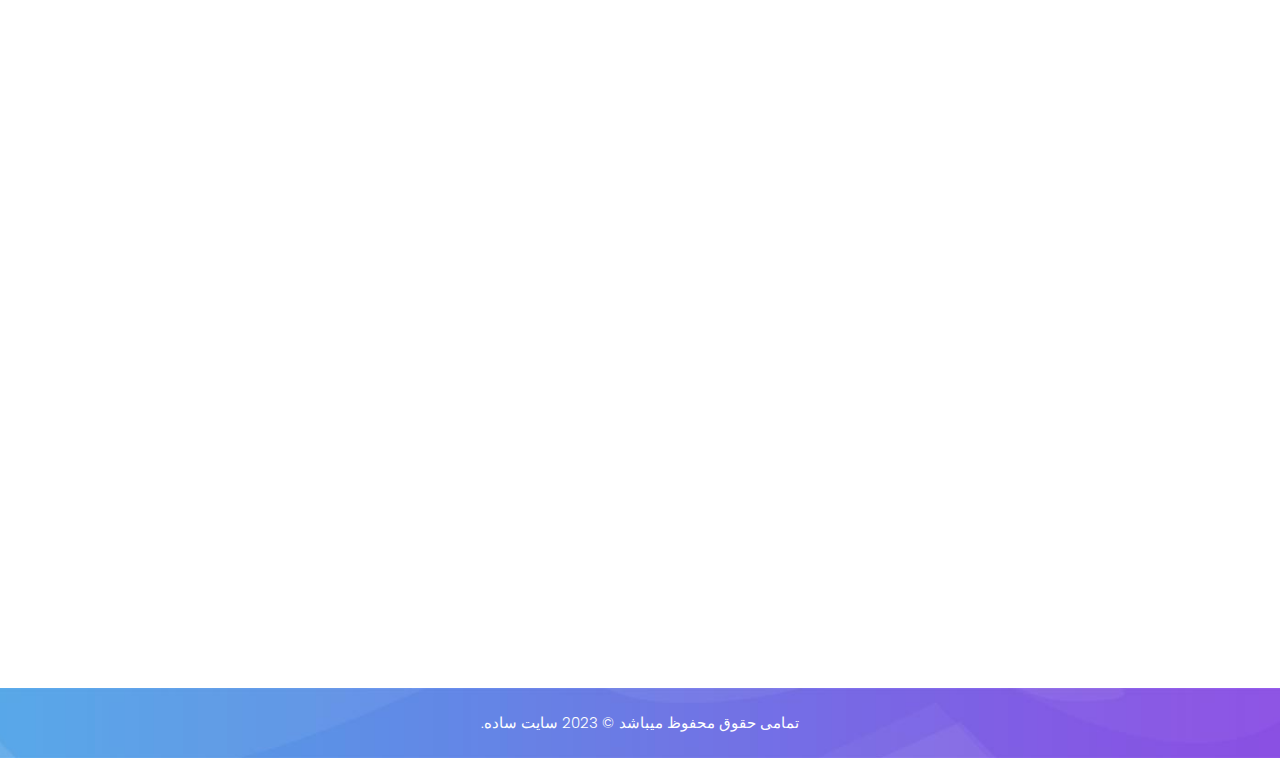
==== commit 7ca8e9cb: "done" ====
--- a/index.html
+++ b/index.html
@@ -134,7 +134,7 @@
         <div class="col-lg-12">
           <div class="loop owl-carousel">
             <div class="item">
-              <a href="#">
+              <a href="https://echsam.com" target="_blank">
                 <div class="portfolio-item">
                 <div class="thumb">
                   <img src="assets/images/portfolio-02.png" alt="">
@@ -147,7 +147,7 @@
               </a>
             </div>
             <div class="item">
-              <a href="#">
+              <a href="https://softyadak.ir" target="_blank">
                 <div class="portfolio-item">
                 <div class="thumb">
                   <img src="assets/images/portfolio-03.png" alt="">
@@ -160,7 +160,7 @@
               </a>
             </div>
             <div class="item">
-              <a href="#">
+              <a href="https://socialinstance.ir" target="_blank">
                 <div class="portfolio-item">
                 <div class="thumb">
                   <img src="assets/images/portfolio-01.png" alt="">
@@ -173,27 +173,14 @@
               </a>
             </div>
             <div class="item">
-              <a href="#">
-                <div class="portfolio-item">
-                <div class="thumb">
-                  <img src="assets/images/portfolio-03.jpg" alt="">
+              <a href="https://pridetokyo.ir" target="_blank">
+                <div class="portfolio-item">
+                <div class="thumb">
+                  <img src="assets/images/portfolio-04.png" alt="">
                 </div>
                 <div class="down-content">
                   <h4>پراید توکیو</h4>
                   <span>استاتیک بدون پنل</span>
-                </div>
-              </div>
-              </a>
-            </div>
-            <div class="item">
-              <a href="#">
-                <div class="portfolio-item">
-                <div class="thumb">
-                  <img src="assets/images/portfolio-04.jpg" alt="">
-                </div>
-                <div class="down-content">
-                  <h4>Website Builder</h4>
-                  <span>Marketing</span>
                 </div>
               </div>
               </a>
@@ -215,11 +202,11 @@
           </div>
         </div>
         <div class="col-lg-12 wow fadeInUp" data-wow-duration="0.5s" data-wow-delay="0.25s">
-          <form id="contact" action="" method="post">
             <div class="row">
               <div class="col-lg-5">
                 <div id="map">
-                  <iframe src="https://maps.google.com/maps?q=Av.+L%C3%BAcio+Costa,+Rio+de+Janeiro+-+RJ,+Brazil&t=&z=13&ie=UTF8&iwloc=&output=embed" width="100%" height="636px" frameborder="0" style="border:0" allowfullscreen></iframe>
+                  <iframe src="https://www.google.com/maps/embed?pb=!1m10!1m8!1m3!1d8507.220819817534!2d51.02243296010289!3d35.67888219327254!3m2!1i1024!2i768!4f13.1!5e0!3m2!1sfa!2s!4v1703410543358!5m2!1sfa!2s&t=&z=13&ie=UTF8&iwloc=&output=embed" width="100%" height="300" style="border:0;" allowfullscreen="" loading="lazy" referrerpolicy="no-referrer-when-downgrade"></iframe>
+<!--                  <iframe src="https://maps.google.com/maps?q=Av.+L%C3%BAcio+Costa,+Rio+de+Janeiro+-+RJ,+Brazil&t=&z=13&ie=UTF8&iwloc=&output=embed" width="100%" height="300px" frameborder="0" style="border:0" allowfullscreen></iframe>-->
                 </div>
               </div>
               <div class="col-lg-7">
@@ -229,7 +216,7 @@
                       <div class="info-post">
                         <div class="icon">
                           <img src="assets/images/phone-icon.png" alt="">
-                          <a href="#">010-020-0340</a>
+                          <a href="tel:09104803834">۰۹۱۰۴۸۰۳۸۳۴</a>
                         </div>
                       </div>
                     </div>
@@ -237,7 +224,7 @@
                       <div class="info-post">
                         <div class="icon">
                           <img src="assets/images/email-icon.png" alt="">
-                          <a href="#">our@email.com</a>
+                          <a href="mailto:h.sitesade@gmail.com">h.sitesade@gmail.com </a>
                         </div>
                       </div>
                     </div>
@@ -245,36 +232,14 @@
                       <div class="info-post">
                         <div class="icon">
                           <img src="assets/images/location-icon.png" alt="">
-                          <a href="#">123 Rio de Janeiro</a>
+                          <a href="#">اندیشه فاز۱، خ ۱۵ شرقی، پ ۱۳</a>
                         </div>
                       </div>
                     </div>
-                    <div class="col-lg-6">
-                      <fieldset>
-                        <input type="name" name="name" id="name" placeholder="Name" autocomplete="on" required>
-                      </fieldset>
-                      <fieldset>
-                        <input type="text" name="email" id="email" pattern="[^ @]*@[^ @]*" placeholder="Your Email" required="">
-                      </fieldset>
-                      <fieldset>
-                        <input type="subject" name="subject" id="subject" placeholder="Subject" autocomplete="on">
-                      </fieldset>
-                    </div>
-                    <div class="col-lg-6">
-                      <fieldset>
-                        <textarea name="message" type="text" class="form-control" id="message" placeholder="Message" required=""></textarea>  
-                      </fieldset>
-                    </div>
-                    <div class="col-lg-12">
-                      <fieldset>
-                        <button type="submit" id="form-submit" class="main-button ">Send Message Now</button>
-                      </fieldset>
-                    </div>
                   </div>
                 </div>
               </div>
             </div>
-          </form>
         </div>
       </div>
     </div>
@@ -284,8 +249,7 @@
     <div class="container">
       <div class="row">
         <div class="col-lg-12">
-          <p>Copyright © 2022 DigiMedia Co., Ltd. All Rights Reserved. 
-          <br>Design: <a href="https://templatemo.com" target="_parent" title="free css templates">TemplateMo</a></p>
+          <p>تمامی حقوق محفوظ میباشد © 2023 سایت ساده.</p>
         </div>
       </div>
     </div>
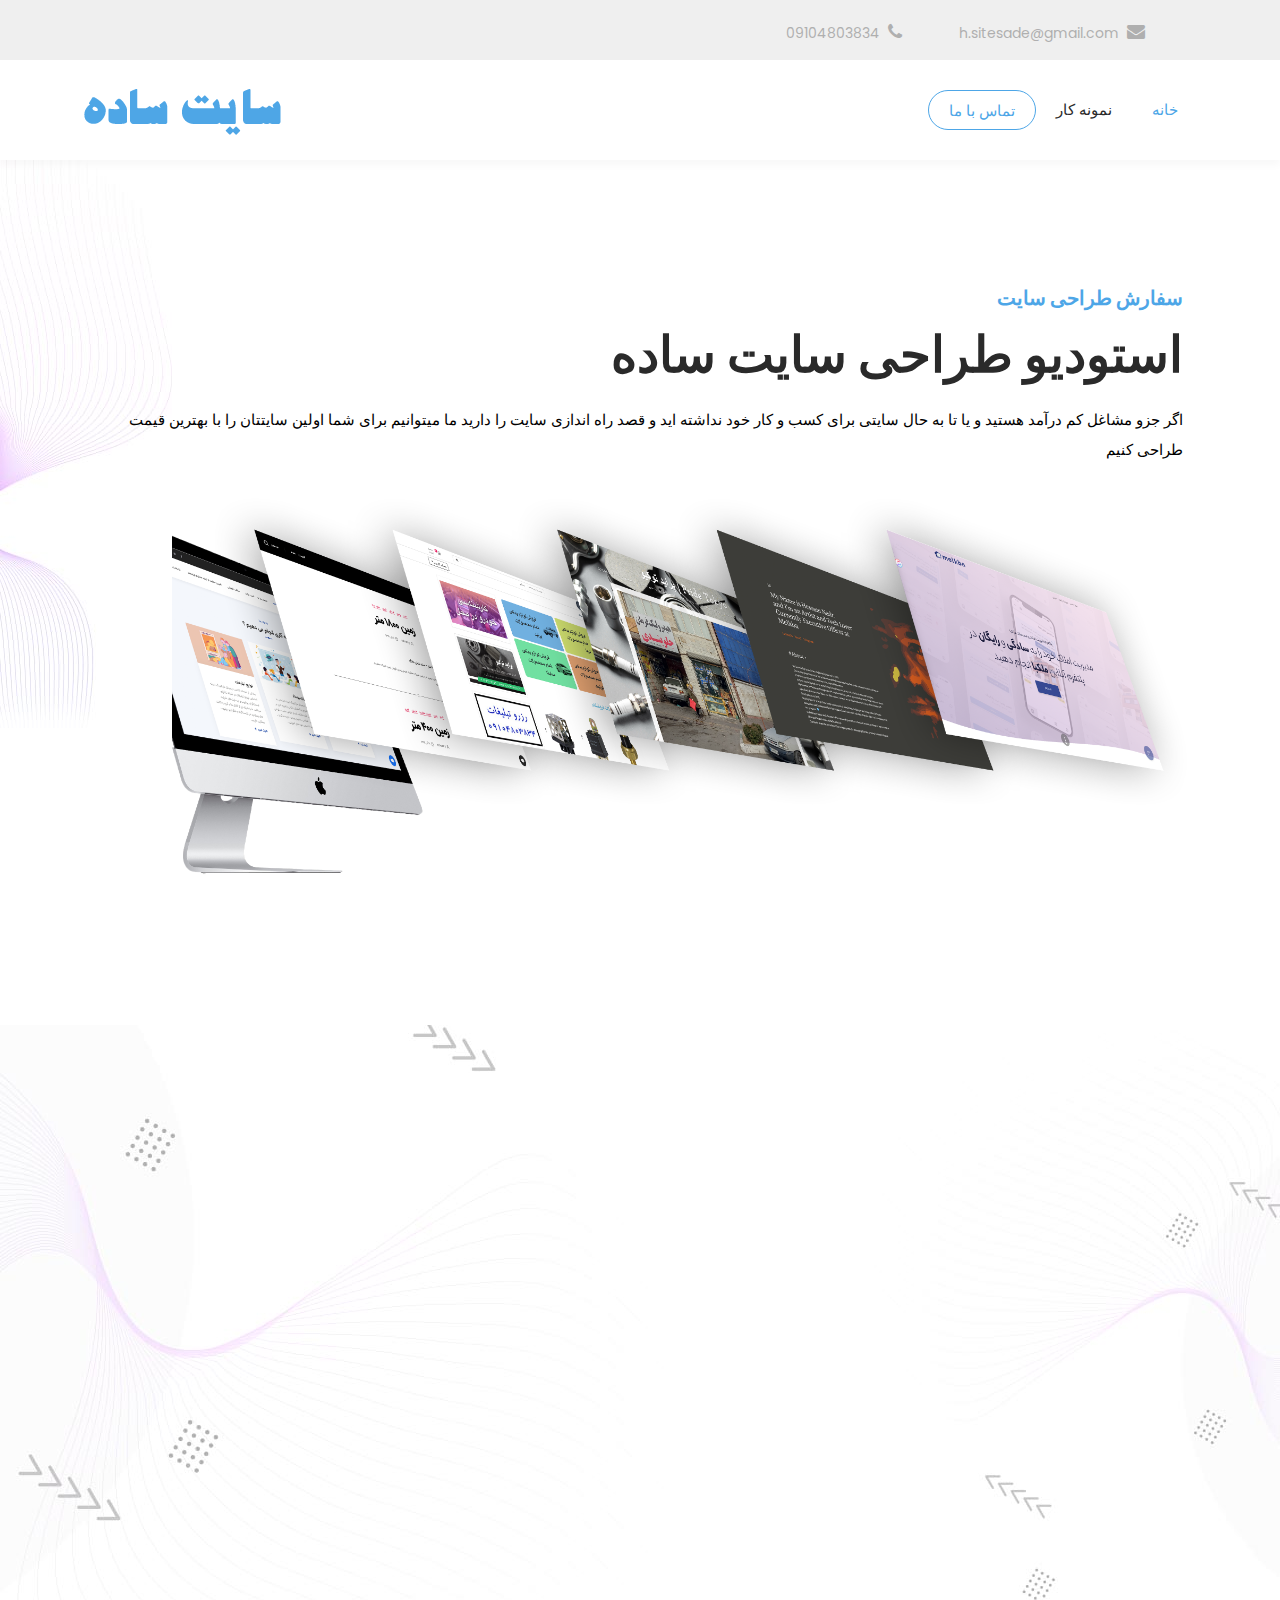
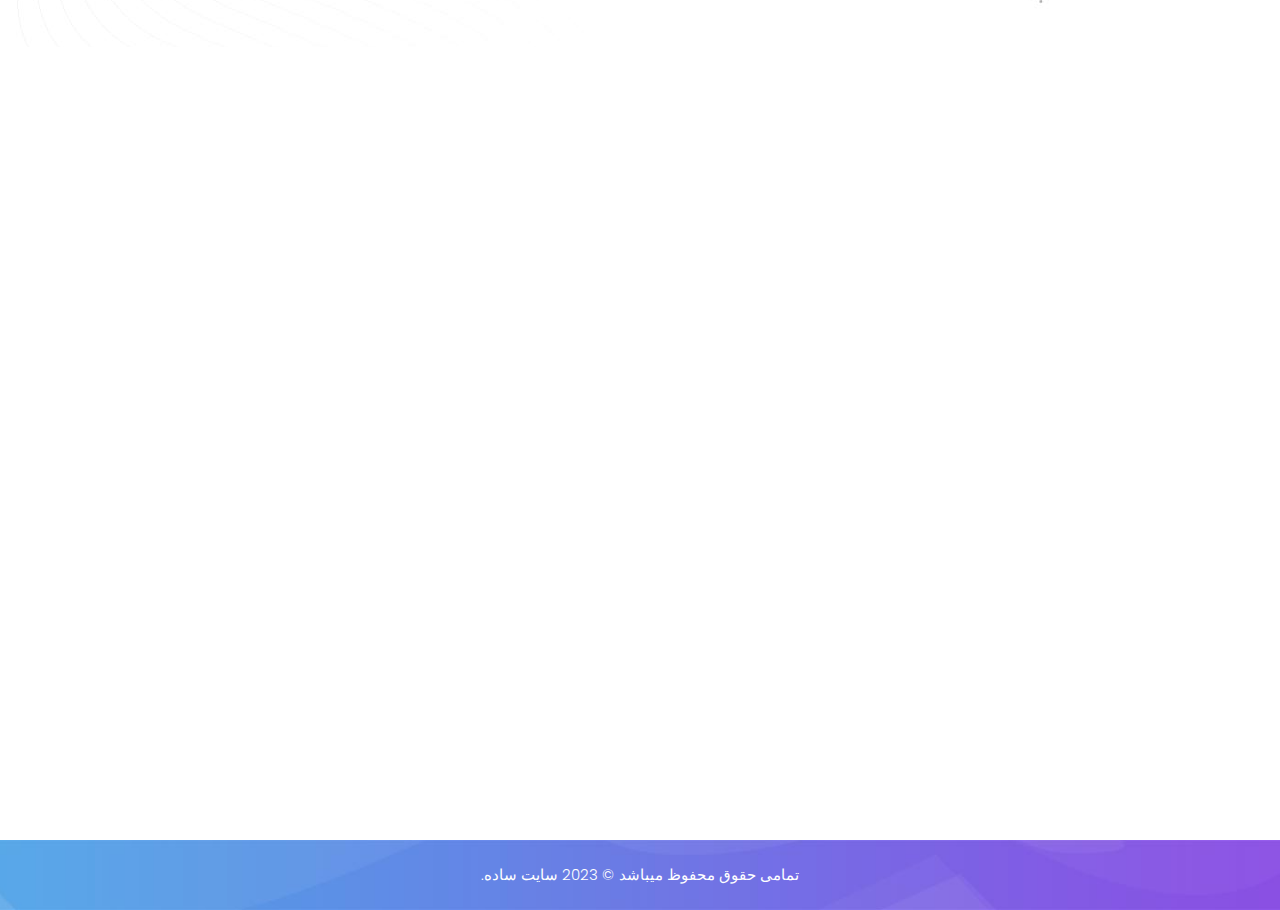
==== commit acdb5107: "update" ====
--- a/index.html
+++ b/index.html
@@ -95,7 +95,7 @@
       <div class="row">
         <div class="col-lg-12">
           <div class="row">
-            <div class="col-lg-6 align-self-center">
+            <div class="col-lg-12 align-self-center">
               <div class="left-content show-up header-text wow fadeInLeft" data-wow-duration="1s" data-wow-delay="1s">
                 <div class="row">
                   <div class="col-lg-12">
@@ -106,9 +106,9 @@
                 </div>
               </div>
             </div>
-            <div class="col-lg-6">
-              <div class="right-image wow fadeInRight" data-wow-duration="1s" data-wow-delay="0.5s">
-                <img src="assets/images/Web-Design.png" alt="">
+            <div class="col-lg-12">
+              <div class="wow fadeInRight" data-wow-duration="1s" data-wow-delay="0.5s">
+                <img src="assets/images/Web-Design-2.png" alt="">
               </div>
             </div>
           </div>
@@ -183,6 +183,19 @@
                   <span>استاتیک بدون پنل</span>
                 </div>
               </div>
+              </a>
+            </div>
+            <div class="item">
+              <a href="https://hessamnadr.com" target="_blank">
+                <div class="portfolio-item">
+                  <div class="thumb">
+                    <img src="assets/images/portfolio-05.png" alt="">
+                  </div>
+                  <div class="down-content">
+                    <h4>سایت شخصی</h4>
+                    <span>استاتیک بدون پنل</span>
+                  </div>
+                </div>
               </a>
             </div>
           </div>
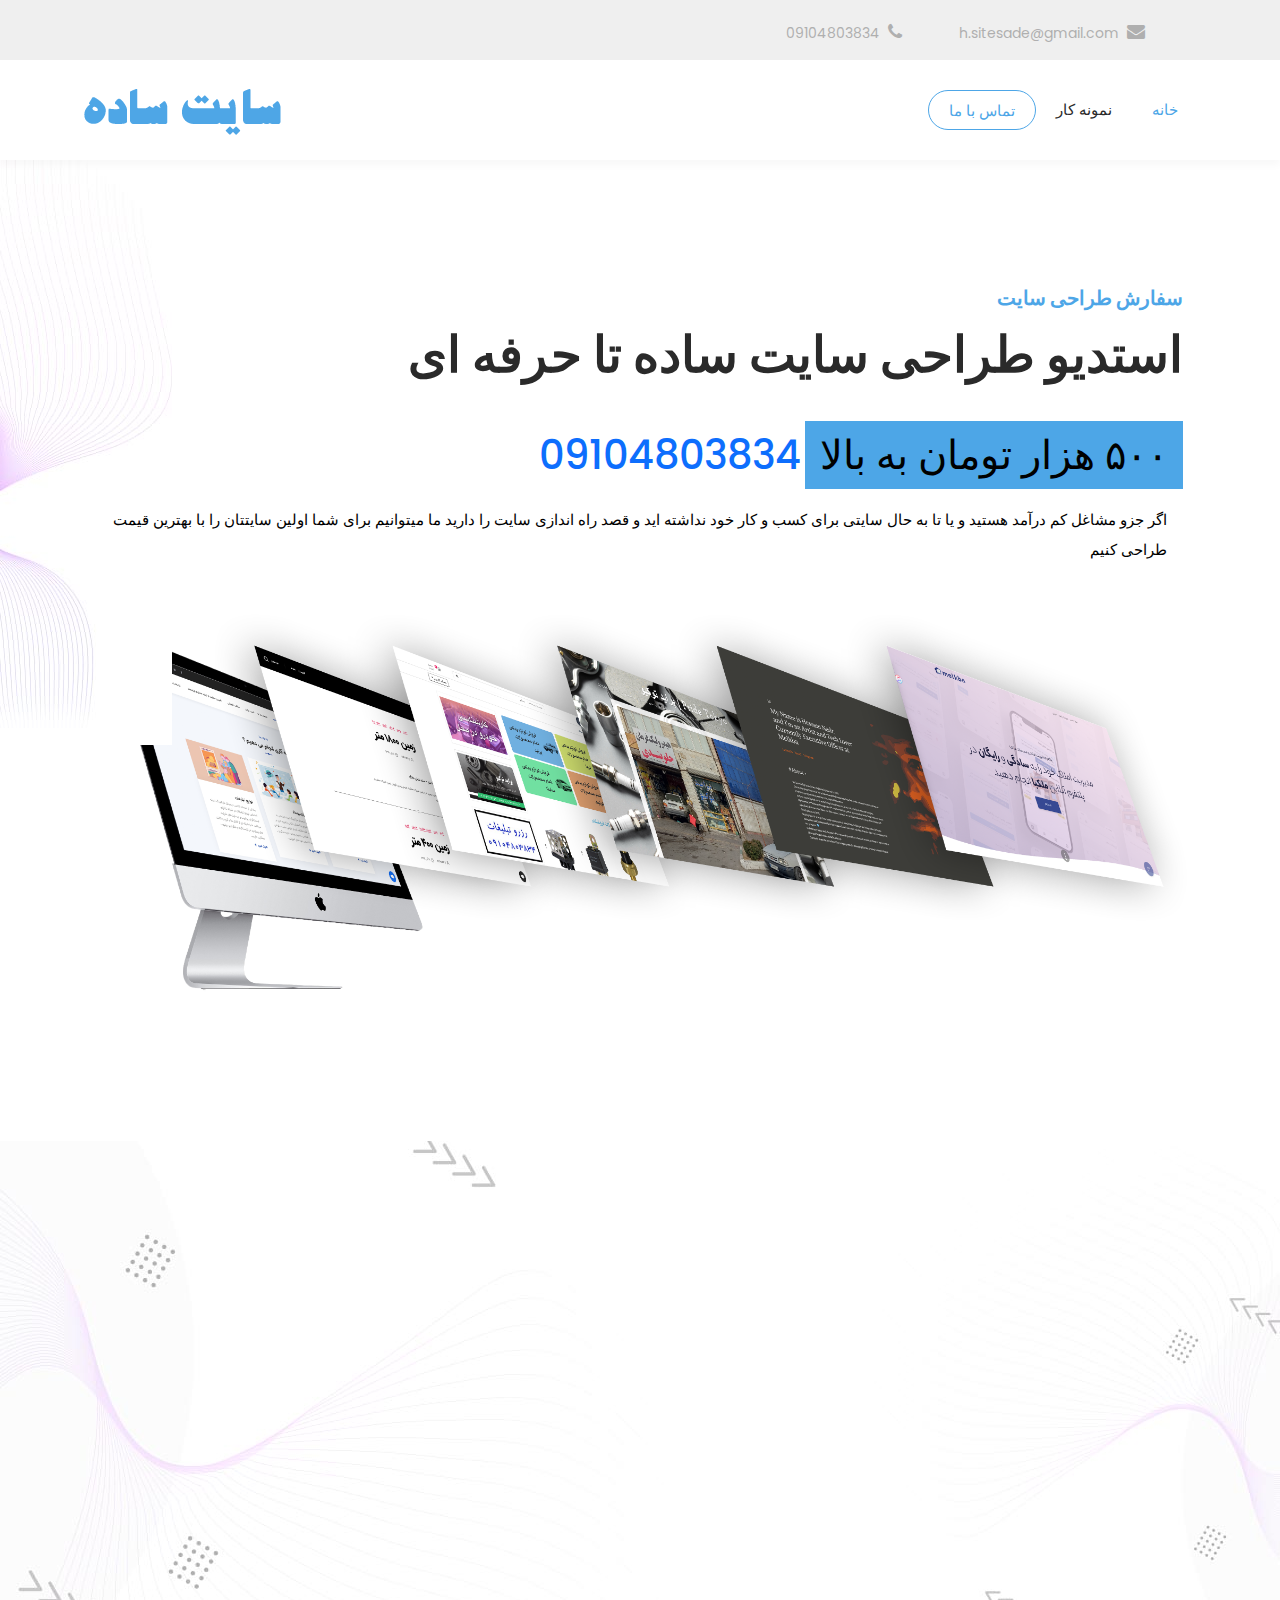
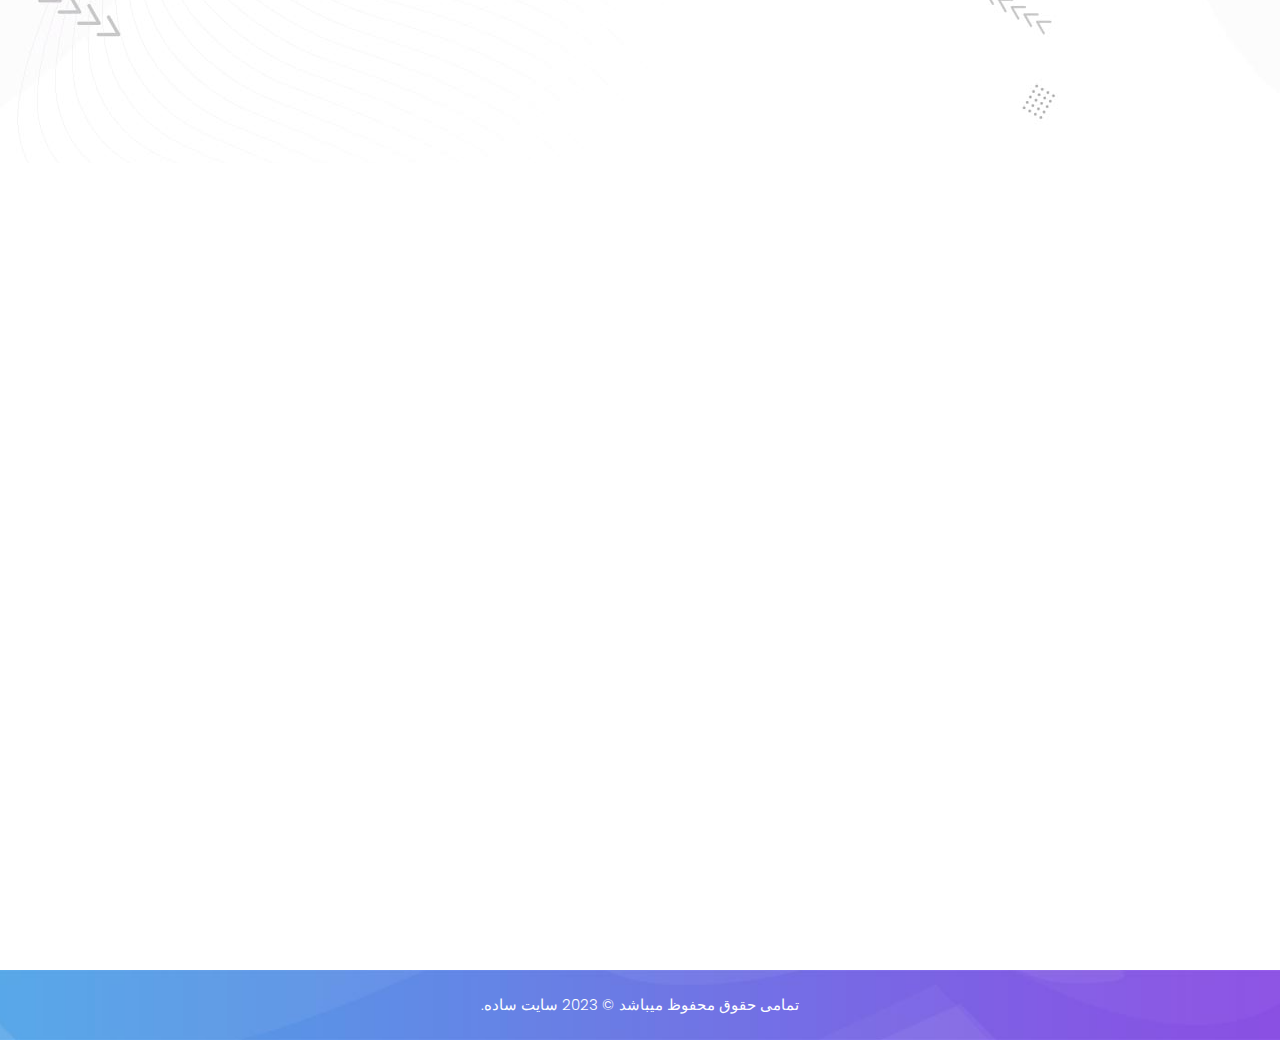
==== commit a7a3ad62: "update" ====
--- a/index.html
+++ b/index.html
@@ -5,7 +5,7 @@
 
     <meta charset="UTF-8">
     <meta name="viewport" content="width=device-width, initial-scale=1, shrink-to-fit=no">
-    <meta name="description" content="سایت ساده | تیم طراحی سایت ساده و ارزان">
+    <meta name="description" content="سایت ساده | تیم طراحی سایت ساده تا حرفه ای">
     <meta name="author" content="">
     <link rel="preconnect" href="https://fonts.googleapis.com">
     <link rel="preconnect" href="https://fonts.gstatic.com" crossorigin>
@@ -100,8 +100,13 @@
                 <div class="row">
                   <div class="col-lg-12">
                     <h6>سفارش طراحی سایت</h6>
-                    <h2>استودیو طراحی سایت ساده</h2>
-                    <p class="text-black m-0">اگر جزو مشاغل کم درآمد هستید و یا تا به حال سایتی برای کسب و کار خود نداشته اید و قصد راه اندازی سایت را دارید ما میتوانیم برای شما اولین سایتتان را با بهترین قیمت طراحی کنیم</p>
+                      <h2 class="d-inline-block">استدیو طراحی سایت ساده تا حرفه ای</h2>
+
+                    <div>
+                      <h3 class="text-black mt-3 price">۵۰۰ هزار تومان به بالا</h3>
+                      <h3 class="text-black mt-3 number"><a href="tel:09104803834">09104803834</a></h3>
+                    </div>
+                    <p class="text-black m-3">اگر جزو مشاغل کم درآمد هستید و یا تا به حال سایتی برای کسب و کار خود نداشته اید و قصد راه اندازی سایت را دارید ما میتوانیم برای شما اولین سایتتان را با بهترین قیمت طراحی کنیم</p>
                   </div>
                 </div>
               </div>
@@ -109,6 +114,15 @@
             <div class="col-lg-12">
               <div class="wow fadeInRight" data-wow-duration="1s" data-wow-delay="0.5s">
                 <img src="assets/images/Web-Design-2.png" alt="">
+              </div>
+            </div>
+            <div class="col-lg-12 align-self-center">
+              <div class="left-content show-up header-text wow fadeInLeft" data-wow-duration="1s" data-wow-delay="1s">
+                <div class="row">
+                  <div class="col-lg-12">
+
+                  </div>
+                </div>
               </div>
             </div>
           </div>
@@ -229,7 +243,7 @@
                       <div class="info-post">
                         <div class="icon">
                           <img src="assets/images/phone-icon.png" alt="">
-                          <a href="tel:09104803834">۰۹۱۰۴۸۰۳۸۳۴</a>
+                          <a href="tel:09104803834" class="number">۰۹۱۰۴۸۰۳۸۳۴</a>
                         </div>
                       </div>
                     </div>
--- a/assets/css/templatemo-digimedia-v3.css
+++ b/assets/css/templatemo-digimedia-v3.css
@@ -37,102 +37,102 @@
 pre, a, abbr, acronym, address, big, cite, code, del, dfn, em, font, img, ins, kbd, q,
 s, samp, small, strike, strong, sub, sup, tt, var, b, u, i, center, dl, dt, dd, ol, ul, li,
 figure, header, nav, section, article, aside, footer, figcaption {
-  margin: 0;
-  padding: 0;
-  border: 0;
-  outline: 0;
+    margin: 0;
+    padding: 0;
+    border: 0;
+    outline: 0;
 }
 
 /* clear fix */
 .grid:after {
-  content: '';
-  display: block;
-  clear: both;
+    content: '';
+    display: block;
+    clear: both;
 }
 
 /* ---- .grid-item ---- */
 
 .grid-sizer,
 .grid-item {
-  width: 50%;
+    width: 50%;
 }
 
 .grid-item {
-  float: left;
+    float: left;
 }
 
 .grid-item img {
-  display: block;
-  max-width: 100%;
+    display: block;
+    max-width: 100%;
 }
 
 .clearfix:after {
-  content: ".";
-  display: block;
-  clear: both;
-  visibility: hidden;
-  line-height: 0;
-  height: 0;
+    content: ".";
+    display: block;
+    clear: both;
+    visibility: hidden;
+    line-height: 0;
+    height: 0;
 }
 
 .clearfix {
-  display: inline-block;
+    display: inline-block;
 }
 
 html[xmlns] .clearfix {
-  display: block;
+    display: block;
 }
 
 * html .clearfix {
-  height: 1%;
+    height: 1%;
 }
 
 ul, li {
-  padding: 0;
-  margin: 0;
-  list-style: none;
+    padding: 0;
+    margin: 0;
+    list-style: none;
 }
 
 header, nav, section, article, aside, footer, hgroup {
-  display: block;
+    display: block;
 }
 
 * {
-  box-sizing: border-box;
+    box-sizing: border-box;
 }
 
 html, body {
-  font-family: 'Poppins', sans-serif;
-  font-weight: 400;
-  background-color: #fff;
-  -ms-text-size-adjust: 100%;
-  -webkit-font-smoothing: antialiased;
-  -moz-osx-font-smoothing: grayscale;
+    font-family: 'Poppins', sans-serif;
+    font-weight: 400;
+    background-color: #fff;
+    -ms-text-size-adjust: 100%;
+    -webkit-font-smoothing: antialiased;
+    -moz-osx-font-smoothing: grayscale;
 }
 
 a {
-  text-decoration: none !important;
+    text-decoration: none !important;
 }
 
 h1, h2, h3, h4, h5, h6 {
-  margin-top: 0px;
-  margin-bottom: 0px;
+    margin-top: 0px;
+    margin-bottom: 0px;
 }
 
 ul {
-  margin-bottom: 0px;
+    margin-bottom: 0px;
 }
 
 p {
-  font-size: 15px;
-  line-height: 30px;
-  font-weight: 300;
-  color: #afafaf;
+    font-size: 15px;
+    line-height: 30px;
+    font-weight: 300;
+    color: #afafaf;
 }
 
 img {
-  width: 100%;
-  overflow: hidden;
+    width: 100%;
+    overflow: hidden;
 }
 
 /* 
@@ -142,214 +142,216 @@
 */
 html,
 body {
-  background: #fff;
-  font-family: 'Poppins', sans-serif;
+    background: #fff;
+    font-family: 'Poppins', sans-serif;
 }
 
 ::selection {
-  background: #4da6e7;
-  color: #fff !important;
+    background: #4da6e7;
+    color: #fff !important;
 }
 
 ::-moz-selection {
-  background: #4da6e7;
-  color: #fff !important;
+    background: #4da6e7;
+    color: #fff !important;
 }
 
 @media (max-width: 991px) {
-  html, body {
-    overflow-x: hidden;
-  }
-  .mobile-top-fix {
-    margin-top: 30px;
-    margin-bottom: 0px;
-  }
-  .mobile-bottom-fix {
-    margin-bottom: 30px;
-  }
-  .mobile-bottom-fix-big {
-    margin-bottom: 60px;
-  }
+    html, body {
+        overflow-x: hidden;
+    }
+
+    .mobile-top-fix {
+        margin-top: 30px;
+        margin-bottom: 0px;
+    }
+
+    .mobile-bottom-fix {
+        margin-bottom: 30px;
+    }
+
+    .mobile-bottom-fix-big {
+        margin-bottom: 60px;
+    }
 }
 
 .page-section {
-  margin-top: 120px;
+    margin-top: 120px;
 }
 
 .section-heading {
-  position: relative;
-  z-index: 2;
+    position: relative;
+    z-index: 2;
 }
 
 .section-heading h6 {
-  font-size: 15px;
-  font-weight: 700;
-  color: #4da6e7;
-  text-transform: uppercase;
-  margin-bottom: 15px;
+    font-size: 15px;
+    font-weight: 700;
+    color: #4da6e7;
+    text-transform: uppercase;
+    margin-bottom: 15px;
 }
 
 .section-heading h4 {
-  color: #2a2a2a;
-  font-size: 35px;
-  font-weight: 700;
-  text-transform: capitalize;
-  margin-bottom: 25px;
+    color: #2a2a2a;
+    font-size: 35px;
+    font-weight: 700;
+    text-transform: capitalize;
+    margin-bottom: 25px;
 }
 
 .section-heading h4 em {
-  font-style: normal;
-  color: #4da6e7;
+    font-style: normal;
+    color: #4da6e7;
 }
 
 .section-heading .line-dec {
-  width: 50px;
-  height: 2px;
-  background-color: #4da6e7;
+    width: 50px;
+    height: 2px;
+    background-color: #4da6e7;
 }
 
 .border-first-button a {
-  display: inline-block !important;
-  padding: 10px 20px !important;
-  color: #4da6e7 !important;
-  border: 1px solid #4da6e7 !important;
-  border-radius: 23px;
-  font-weight: 500 !important;
-  letter-spacing: 0.3px !important;
-  transition: all .5s;
+    display: inline-block !important;
+    padding: 10px 20px !important;
+    color: #4da6e7 !important;
+    border: 1px solid #4da6e7 !important;
+    border-radius: 23px;
+    font-weight: 500 !important;
+    letter-spacing: 0.3px !important;
+    transition: all .5s;
 }
 
 .border-first-button a:hover {
-  background-color: #4da6e7;
-  color: #fff !important;
-}
-
-
-
-/* 
+    background-color: #4da6e7;
+    color: #fff !important;
+}
+
+
+/*
 ---------------------------------------------
 header
 --------------------------------------------- 
 */
 
 .pre-header {
-  background-color: #efefef;
-  height: 60px;
-  padding: 15px 0px;
+    background-color: #efefef;
+    height: 60px;
+    padding: 15px 0px;
 }
 
 .pre-header ul li {
-  display: inline-block;
+    display: inline-block;
 }
 
 .pre-header ul.info li {
-  margin-right: 45px;
+    margin-right: 45px;
 }
 
 .pre-header ul.info li a {
-  color: #afafaf;
-  font-size: 14px;
-  transition: all .3s;
+    color: #afafaf;
+    font-size: 14px;
+    transition: all .3s;
 }
 
 .pre-header ul.info li a:hover {
-  color: #4da6e7;
+    color: #4da6e7;
 }
 
 .pre-header ul.info li a i {
-  font-size: 18px;
-  margin-right: 8px;
+    font-size: 18px;
+    margin-right: 8px;
 }
 
 .pre-header ul.social-media {
-  text-align: right;
+    text-align: right;
 }
 
 .pre-header ul.social-media li {
-  margin-left: 5px;
+    margin-left: 5px;
 }
 
 .pre-header ul.social-media li a {
-  background-color: #afafaf;
-  color: #fff;
-  display: inline-block;
-  width: 30px;
-  height: 30px;
-  line-height: 30px;
-  text-align: center;
-  border-radius: 50%;
-  font-size: 14px;
-  transition: all .3s;
+    background-color: #afafaf;
+    color: #fff;
+    display: inline-block;
+    width: 30px;
+    height: 30px;
+    line-height: 30px;
+    text-align: center;
+    border-radius: 50%;
+    font-size: 14px;
+    transition: all .3s;
 }
 
 .pre-header ul.social-media li a:hover {
-  background-color: #4da6e7;
+    background-color: #4da6e7;
 }
 
 .background-header {
-  background-color: #fff!important;
-  height: 80px!important;
-  position: fixed!important;
-  top: 0px;
-  left: 0px;
-  right: 0px;
-  box-shadow: 0px 5px 8px rgba(0,0,0,0.03);
+    background-color: #fff !important;
+    height: 80px !important;
+    position: fixed !important;
+    top: 0px;
+    left: 0px;
+    right: 0px;
+    box-shadow: 0px 5px 8px rgba(0, 0, 0, 0.03);
 }
 
 .background-header .logo,
 .background-header .main-nav .nav li a {
-  color: #fff;
+    color: #fff;
 }
 
 .background-header .main-nav .nav li:hover a {
-  color: #4da6e7;
+    color: #4da6e7;
 }
 
 .background-header .nav li a.active {
-  position: relative;
-  color: #fff;
+    position: relative;
+    color: #fff;
 }
 
 .background-header .nav li a.active:after {
-  position: absolute;
-  width: 100%;
-  height: 1px;
-  background-color: #4da6e7;
-  content: '';
-  left: 50%;
-  bottom: -20px;
-  transform: translateX(-50%);
+    position: absolute;
+    width: 100%;
+    height: 1px;
+    background-color: #4da6e7;
+    content: '';
+    left: 50%;
+    bottom: -20px;
+    transform: translateX(-50%);
 }
 
 .background-header .nav li:last-child a.active:after {
-  background-color: transparent;
+    background-color: transparent;
 }
 
 .header-area {
-  background-color: #fff;
-  box-shadow: 0px 5px 8px rgba(0,0,0,0.03);
-  position: absolute;
-  left: 0px;
-  right: 0px;
-  z-index: 100;
-  height: 100px;
-  -webkit-transition: all .5s ease 0s;
-  -moz-transition: all .5s ease 0s;
-  -o-transition: all .5s ease 0s;
-  transition: all .5s ease 0s;
+    background-color: #fff;
+    box-shadow: 0px 5px 8px rgba(0, 0, 0, 0.03);
+    position: absolute;
+    left: 0px;
+    right: 0px;
+    z-index: 100;
+    height: 100px;
+    -webkit-transition: all .5s ease 0s;
+    -moz-transition: all .5s ease 0s;
+    -o-transition: all .5s ease 0s;
+    transition: all .5s ease 0s;
 }
 
 .header-area .main-nav {
-  min-height: 80px;
-  background: transparent;
+    min-height: 80px;
+    background: transparent;
 }
 
 .header-area .main-nav .logo {
-  float: left;
-  -webkit-transition: all 0.3s ease 0s;
-  -moz-transition: all 0.3s ease 0s;
-  -o-transition: all 0.3s ease 0s;
-  transition: all 0.3s ease 0s;
+    float: left;
+    -webkit-transition: all 0.3s ease 0s;
+    -moz-transition: all 0.3s ease 0s;
+    -o-transition: all 0.3s ease 0s;
+    transition: all 0.3s ease 0s;
 }
 
 .header-area .main-nav .logo {
@@ -362,412 +364,433 @@
 }
 
 .background-header .main-nav .logo {
-  line-height: 80px;
+    line-height: 80px;
 }
 
 .background-header .main-nav .nav {
-  margin-top: 20px !important;
+    margin-top: 20px !important;
 }
 
 .header-area .main-nav .nav {
-  float: right;
-  margin-top: 30px;
-  margin-right: 0px;
-  background-color: transparent;
-  -webkit-transition: all 0.3s ease 0s;
-  -moz-transition: all 0.3s ease 0s;
-  -o-transition: all 0.3s ease 0s;
-  transition: all 0.3s ease 0s;
-  position: relative;
-  z-index: 999;
+    float: right;
+    margin-top: 30px;
+    margin-right: 0px;
+    background-color: transparent;
+    -webkit-transition: all 0.3s ease 0s;
+    -moz-transition: all 0.3s ease 0s;
+    -o-transition: all 0.3s ease 0s;
+    transition: all 0.3s ease 0s;
+    position: relative;
+    z-index: 999;
 }
 
 .header-area .main-nav .nav li {
-  padding-left: 20px;
-  padding-right: 20px;
+    padding-left: 20px;
+    padding-right: 20px;
 }
 
 .header-area .main-nav .nav li:last-child {
-  padding-right: 0px;
-  padding-left: 40px;
-}
-
-.header-area .main-nav .nav li:last-child a ,
+    padding-right: 0px;
+    padding-left: 40px;
+}
+
+.header-area .main-nav .nav li:last-child a,
 .background-header .main-nav .nav li:last-child a {
-  padding: 0px 20px !important;
-  font-weight: 400;
-}
-
-.header-area .main-nav .nav li:last-child a:hover ,
+    padding: 0px 20px !important;
+    font-weight: 400;
+}
+
+.header-area .main-nav .nav li:last-child a:hover,
 .background-header .main-nav .nav li:last-child a:hover {
-  color: #fff !important;
+    color: #fff !important;
 }
 
 .header-area .main-nav .nav li a {
-  display: block;
-  font-weight: 500;
-  font-size: 15px;
-  color: #2a2a2a;
-  text-transform: capitalize;
-  -webkit-transition: all 0.3s ease 0s;
-  -moz-transition: all 0.3s ease 0s;
-  -o-transition: all 0.3s ease 0s;
-  transition: all 0.3s ease 0s;
-  height: 40px;
-  line-height: 40px;
-  border: transparent;
-  letter-spacing: 1px;
+    display: block;
+    font-weight: 500;
+    font-size: 15px;
+    color: #2a2a2a;
+    text-transform: capitalize;
+    -webkit-transition: all 0.3s ease 0s;
+    -moz-transition: all 0.3s ease 0s;
+    -o-transition: all 0.3s ease 0s;
+    transition: all 0.3s ease 0s;
+    height: 40px;
+    line-height: 40px;
+    border: transparent;
+    letter-spacing: 1px;
 }
 
 .header-area .main-nav .nav li:hover a,
 .header-area .main-nav .nav li a.active {
-  color: #4da6e7!important;
+    color: #4da6e7 !important;
 }
 
 .background-header .main-nav .nav li:hover a,
 .background-header .main-nav .nav li a.active {
-  color: #4da6e7!important;
-  opacity: 1;
+    color: #4da6e7 !important;
+    opacity: 1;
 }
 
 .header-area .main-nav .nav li.submenu {
-  position: relative;
-  padding-right: 30px;
+    position: relative;
+    padding-right: 30px;
 }
 
 .header-area .main-nav .nav li.submenu:after {
-  font-family: FontAwesome;
-  content: "\f107";
-  font-size: 12px;
-  color: #2a2a2a;
-  position: absolute;
-  right: 18px;
-  top: 12px;
+    font-family: FontAwesome;
+    content: "\f107";
+    font-size: 12px;
+    color: #2a2a2a;
+    position: absolute;
+    right: 18px;
+    top: 12px;
 }
 
 .background-header .main-nav .nav li.submenu:after {
-  color: #2a2a2a;
+    color: #2a2a2a;
 }
 
 .header-area .main-nav .nav li.submenu ul {
-  position: absolute;
-  width: 200px;
-  box-shadow: 0 2px 28px 0 rgba(0, 0, 0, 0.06);
-  overflow: hidden;
-  top: 50px;
-  opacity: 0;
-  transform: translateY(+2em);
-  visibility: hidden;
-  z-index: -1;
-  transition: all 0.3s ease-in-out 0s, visibility 0s linear 0.3s, z-index 0s linear 0.01s;
+    position: absolute;
+    width: 200px;
+    box-shadow: 0 2px 28px 0 rgba(0, 0, 0, 0.06);
+    overflow: hidden;
+    top: 50px;
+    opacity: 0;
+    transform: translateY(+2em);
+    visibility: hidden;
+    z-index: -1;
+    transition: all 0.3s ease-in-out 0s, visibility 0s linear 0.3s, z-index 0s linear 0.01s;
 }
 
 .header-area .main-nav .nav li.submenu ul li {
-  margin-left: 0px;
-  padding-left: 0px;
-  padding-right: 0px;
+    margin-left: 0px;
+    padding-left: 0px;
+    padding-right: 0px;
 }
 
 .header-area .main-nav .nav li.submenu ul li a {
-  opacity: 1;
-  display: block;
-  background: #f7f7f7;
-  color: #2a2a2a!important;
-  padding-left: 20px;
-  height: 40px;
-  line-height: 40px;
-  -webkit-transition: all 0.3s ease 0s;
-  -moz-transition: all 0.3s ease 0s;
-  -o-transition: all 0.3s ease 0s;
-  transition: all 0.3s ease 0s;
-  position: relative;
-  font-size: 13px;
-  font-weight: 400;
-  border-bottom: 1px solid #eee;
+    opacity: 1;
+    display: block;
+    background: #f7f7f7;
+    color: #2a2a2a !important;
+    padding-left: 20px;
+    height: 40px;
+    line-height: 40px;
+    -webkit-transition: all 0.3s ease 0s;
+    -moz-transition: all 0.3s ease 0s;
+    -o-transition: all 0.3s ease 0s;
+    transition: all 0.3s ease 0s;
+    position: relative;
+    font-size: 13px;
+    font-weight: 400;
+    border-bottom: 1px solid #eee;
 }
 
 .header-area .main-nav .nav li.submenu ul li a:hover {
-  background: #fff;
-  color: #4da6e7!important;
-  padding-left: 25px;
+    background: #fff;
+    color: #4da6e7 !important;
+    padding-left: 25px;
 }
 
 .header-area .main-nav .nav li.submenu ul li a:hover:before {
-  width: 3px;
+    width: 3px;
 }
 
 .header-area .main-nav .nav li.submenu:hover ul {
-  visibility: visible;
-  opacity: 1;
-  z-index: 1;
-  transform: translateY(0%);
-  transition-delay: 0s, 0s, 0.3s;
-}
-
-.header-area .main-nav .menu-trigger {
-  cursor: pointer;
-  display: block;
-  position: absolute;
-  top: 33px;
-  width: 32px;
-  height: 40px;
-  text-indent: -9999em;
-  z-index: 99;
-  right: 40px;
-  display: none;
-}
-
-.background-header .main-nav .menu-trigger {
-  top: 23px;
-}
-
-.header-area .main-nav .menu-trigger span,
-.header-area .main-nav .menu-trigger span:before,
-.header-area .main-nav .menu-trigger span:after {
-  -moz-transition: all 0.4s;
-  -o-transition: all 0.4s;
-  -webkit-transition: all 0.4s;
-  transition: all 0.4s;
-  background-color: #2a2a2a;
-  display: block;
-  position: absolute;
-  width: 30px;
-  height: 2px;
-  left: 0;
-}
-
-.background-header .main-nav .menu-trigger span,
-.background-header .main-nav .menu-trigger span:before,
-.background-header .main-nav .menu-trigger span:after {
-  background-color: #2a2a2a;
-}
-
-.header-area .main-nav .menu-trigger span:before,
-.header-area .main-nav .menu-trigger span:after {
-  -moz-transition: all 0.4s;
-  -o-transition: all 0.4s;
-  -webkit-transition: all 0.4s;
-  transition: all 0.4s;
-  background-color: #2a2a2a;
-  display: block;
-  position: absolute;
-  width: 30px;
-  height: 2px;
-  left: 0;
-  width: 75%;
-}
-
-.background-header .main-nav .menu-trigger span:before,
-.background-header .main-nav .menu-trigger span:after {
-  background-color: #2a2a2a;
-}
-
-.header-area .main-nav .menu-trigger span:before,
-.header-area .main-nav .menu-trigger span:after {
-  content: "";
-}
-
-.header-area .main-nav .menu-trigger span {
-  top: 16px;
-}
-
-.header-area .main-nav .menu-trigger span:before {
-  -moz-transform-origin: 33% 100%;
-  -ms-transform-origin: 33% 100%;
-  -webkit-transform-origin: 33% 100%;
-  transform-origin: 33% 100%;
-  top: -10px;
-  z-index: 10;
-}
-
-.header-area .main-nav .menu-trigger span:after {
-  -moz-transform-origin: 33% 0;
-  -ms-transform-origin: 33% 0;
-  -webkit-transform-origin: 33% 0;
-  transform-origin: 33% 0;
-  top: 10px;
-}
-
-.header-area .main-nav .menu-trigger.active span,
-.header-area .main-nav .menu-trigger.active span:before,
-.header-area .main-nav .menu-trigger.active span:after {
-  background-color: transparent;
-  width: 100%;
-}
-
-.header-area .main-nav .menu-trigger.active span:before {
-  -moz-transform: translateY(6px) translateX(1px) rotate(45deg);
-  -ms-transform: translateY(6px) translateX(1px) rotate(45deg);
-  -webkit-transform: translateY(6px) translateX(1px) rotate(45deg);
-  transform: translateY(6px) translateX(1px) rotate(45deg);
-  background-color: #2a2a2a;
-}
-
-.background-header .main-nav .menu-trigger.active span:before {
-  background-color: #2a2a2a;
-}
-
-.header-area .main-nav .menu-trigger.active span:after {
-  -moz-transform: translateY(-6px) translateX(1px) rotate(-45deg);
-  -ms-transform: translateY(-6px) translateX(1px) rotate(-45deg);
-  -webkit-transform: translateY(-6px) translateX(1px) rotate(-45deg);
-  transform: translateY(-6px) translateX(1px) rotate(-45deg);
-  background-color: #2a2a2a;
-}
-
-.background-header .main-nav .menu-trigger.active span:after {
-  background-color: #2a2a2a;
-}
-
-.header-area.header-sticky {
-  min-height: 80px;
-}
-
-.header-area .nav {
-  margin-top: 30px;
-}
-
-.header-area.header-sticky .nav li a.active {
-  color: #4da6e7;
-}
-
-@media (max-width: 1200px) {
-  .header-area .main-nav .nav li {
-    padding-left: 12px;
-    padding-right: 12px;
-  }
-  .header-area .main-nav:before {
-    display: none;
-  }
-}
-
-@media (max-width: 992px) {
-  .header-area .main-nav .nav li:last-child  ,
-  .background-header .main-nav .nav li:last-child {
-    display: none;
-  }
-  .header-area .main-nav .nav li:nth-child(6),
-  .background-header .main-nav .nav li:nth-child(6) {
-    padding-right: 0px;
-  }
-  .background-header .nav li a.active:after {
-    display: none;
-  }
-}
-
-@media (max-width: 767px) {
-  .pre-header ul.info li:last-child {
-    display: none;
-  }
-  .background-header .main-nav .nav {
-    margin-top: 80px !important;
-  }
-  .header-area .main-nav .logo {
-    color: #1e1e1e;
-  }
-  .header-area.header-sticky .nav li a:hover,
-  .header-area.header-sticky .nav li a.active {
-    color: #4da6e7!important;
-    opacity: 1;
-  }
-  .header-area.header-sticky .nav li.search-icon a {
-    width: 100%;
-  }
-  .header-area {
-    background-color: #fff;
-    padding: 0px 15px;
-    height: 100px;
-    box-shadow: none;
-    text-align: center;
-    box-shadow: 0px 5px 8px rgba(0,0,0,0.03);
-  }
-  .header-area .container {
-    padding: 0px;
-  }
-  .header-area .logo {
-    margin-left: 30px;
-  }
-  .header-area .menu-trigger {
-    display: block !important;
-  }
-  .header-area .main-nav {
-    overflow: hidden;
-  }
-  .header-area .main-nav .nav {
-    float: none;
-    width: 100%;
-    display: none;
-    -webkit-transition: all 0s ease 0s;
-    -moz-transition: all 0s ease 0s;
-    -o-transition: all 0s ease 0s;
-    transition: all 0s ease 0s;
-    margin-left: 0px;
-  }
-  .background-header .nav {
-    margin-top: 80px;
-  }
-  .header-area .main-nav .nav li:first-child {
-    border-top: 1px solid #eee;
-  }
-  .header-area.header-sticky .nav {
-    margin-top: 100px;
-  }
-  .header-area .main-nav .nav li {
-    width: 100%;
-    background: #fff;
-    border-bottom: 1px solid #e7e7e7;
-    padding-left: 0px !important;
-    padding-right: 0px !important;
-  }
-  .header-area .main-nav .nav li a {
-    height: 50px !important;
-    line-height: 50px !important;
-    padding: 0px !important;
-    border: none !important;
-    background: #f7f7f7 !important;
-    color: #191a20 !important;
-  }
-  .header-area .main-nav .nav li a:hover {
-    background: #eee !important;
-    color: #4da6e7!important;
-  }
-  .header-area .main-nav .nav li.submenu ul {
-    position: relative;
-    visibility: inherit;
+    visibility: visible;
     opacity: 1;
     z-index: 1;
     transform: translateY(0%);
     transition-delay: 0s, 0s, 0.3s;
-    top: 0px;
+}
+
+.header-area .main-nav .menu-trigger {
+    cursor: pointer;
+    display: block;
+    position: absolute;
+    top: 33px;
+    width: 32px;
+    height: 40px;
+    text-indent: -9999em;
+    z-index: 99;
+    right: 40px;
+    display: none;
+}
+
+.background-header .main-nav .menu-trigger {
+    top: 23px;
+}
+
+.header-area .main-nav .menu-trigger span,
+.header-area .main-nav .menu-trigger span:before,
+.header-area .main-nav .menu-trigger span:after {
+    -moz-transition: all 0.4s;
+    -o-transition: all 0.4s;
+    -webkit-transition: all 0.4s;
+    transition: all 0.4s;
+    background-color: #2a2a2a;
+    display: block;
+    position: absolute;
+    width: 30px;
+    height: 2px;
+    left: 0;
+}
+
+.background-header .main-nav .menu-trigger span,
+.background-header .main-nav .menu-trigger span:before,
+.background-header .main-nav .menu-trigger span:after {
+    background-color: #2a2a2a;
+}
+
+.header-area .main-nav .menu-trigger span:before,
+.header-area .main-nav .menu-trigger span:after {
+    -moz-transition: all 0.4s;
+    -o-transition: all 0.4s;
+    -webkit-transition: all 0.4s;
+    transition: all 0.4s;
+    background-color: #2a2a2a;
+    display: block;
+    position: absolute;
+    width: 30px;
+    height: 2px;
+    left: 0;
+    width: 75%;
+}
+
+.background-header .main-nav .menu-trigger span:before,
+.background-header .main-nav .menu-trigger span:after {
+    background-color: #2a2a2a;
+}
+
+.header-area .main-nav .menu-trigger span:before,
+.header-area .main-nav .menu-trigger span:after {
+    content: "";
+}
+
+.header-area .main-nav .menu-trigger span {
+    top: 16px;
+}
+
+.header-area .main-nav .menu-trigger span:before {
+    -moz-transform-origin: 33% 100%;
+    -ms-transform-origin: 33% 100%;
+    -webkit-transform-origin: 33% 100%;
+    transform-origin: 33% 100%;
+    top: -10px;
+    z-index: 10;
+}
+
+.header-area .main-nav .menu-trigger span:after {
+    -moz-transform-origin: 33% 0;
+    -ms-transform-origin: 33% 0;
+    -webkit-transform-origin: 33% 0;
+    transform-origin: 33% 0;
+    top: 10px;
+}
+
+.header-area .main-nav .menu-trigger.active span,
+.header-area .main-nav .menu-trigger.active span:before,
+.header-area .main-nav .menu-trigger.active span:after {
+    background-color: transparent;
     width: 100%;
-    box-shadow: none;
-    height: 0px;
-  }
-  .header-area .main-nav .nav li.submenu ul li a {
-    font-size: 12px;
-    font-weight: 400;
-  }
-  .header-area .main-nav .nav li.submenu ul li a:hover:before {
-    width: 0px;
-  }
-  .header-area .main-nav .nav li.submenu ul.active {
-    height: auto !important;
-  }
-  .header-area .main-nav .nav li.submenu:after {
-    color: #3B566E;
-    right: 25px;
-    font-size: 14px;
-    top: 15px;
-  }
-  .header-area .main-nav .nav li.submenu:hover ul, .header-area .main-nav .nav li.submenu:focus ul {
-    height: 0px;
-  }
+}
+
+.header-area .main-nav .menu-trigger.active span:before {
+    -moz-transform: translateY(6px) translateX(1px) rotate(45deg);
+    -ms-transform: translateY(6px) translateX(1px) rotate(45deg);
+    -webkit-transform: translateY(6px) translateX(1px) rotate(45deg);
+    transform: translateY(6px) translateX(1px) rotate(45deg);
+    background-color: #2a2a2a;
+}
+
+.background-header .main-nav .menu-trigger.active span:before {
+    background-color: #2a2a2a;
+}
+
+.header-area .main-nav .menu-trigger.active span:after {
+    -moz-transform: translateY(-6px) translateX(1px) rotate(-45deg);
+    -ms-transform: translateY(-6px) translateX(1px) rotate(-45deg);
+    -webkit-transform: translateY(-6px) translateX(1px) rotate(-45deg);
+    transform: translateY(-6px) translateX(1px) rotate(-45deg);
+    background-color: #2a2a2a;
+}
+
+.background-header .main-nav .menu-trigger.active span:after {
+    background-color: #2a2a2a;
+}
+
+.header-area.header-sticky {
+    min-height: 80px;
+}
+
+.header-area .nav {
+    margin-top: 30px;
+}
+
+.header-area.header-sticky .nav li a.active {
+    color: #4da6e7;
+}
+
+@media (max-width: 1200px) {
+    .header-area .main-nav .nav li {
+        padding-left: 12px;
+        padding-right: 12px;
+    }
+
+    .header-area .main-nav:before {
+        display: none;
+    }
+}
+
+@media (max-width: 992px) {
+    .header-area .main-nav .nav li:last-child,
+    .background-header .main-nav .nav li:last-child {
+        display: none;
+    }
+
+    .header-area .main-nav .nav li:nth-child(6),
+    .background-header .main-nav .nav li:nth-child(6) {
+        padding-right: 0px;
+    }
+
+    .background-header .nav li a.active:after {
+        display: none;
+    }
+}
+
+@media (max-width: 767px) {
+    .background-header .main-nav .nav {
+        margin-top: 80px !important;
+    }
+
+    .header-area .main-nav .logo {
+        color: #1e1e1e;
+    }
+
+    .header-area.header-sticky .nav li a:hover,
+    .header-area.header-sticky .nav li a.active {
+        color: #4da6e7 !important;
+        opacity: 1;
+    }
+
+    .header-area.header-sticky .nav li.search-icon a {
+        width: 100%;
+    }
+
+    .header-area {
+        background-color: #fff;
+        padding: 0px 15px;
+        height: 100px;
+        box-shadow: none;
+        text-align: center;
+        box-shadow: 0px 5px 8px rgba(0, 0, 0, 0.03);
+    }
+
+    .header-area .container {
+        padding: 0px;
+    }
+
+    .header-area .logo {
+        margin-left: 30px;
+    }
+
+    .header-area .menu-trigger {
+        display: block !important;
+    }
+
+    .header-area .main-nav {
+        overflow: hidden;
+    }
+
+    .header-area .main-nav .nav {
+        float: none;
+        width: 100%;
+        display: none;
+        -webkit-transition: all 0s ease 0s;
+        -moz-transition: all 0s ease 0s;
+        -o-transition: all 0s ease 0s;
+        transition: all 0s ease 0s;
+        margin-left: 0px;
+    }
+
+    .background-header .nav {
+        margin-top: 80px;
+    }
+
+    .header-area .main-nav .nav li:first-child {
+        border-top: 1px solid #eee;
+    }
+
+    .header-area.header-sticky .nav {
+        margin-top: 100px;
+    }
+
+    .header-area .main-nav .nav li {
+        width: 100%;
+        background: #fff;
+        border-bottom: 1px solid #e7e7e7;
+        padding-left: 0px !important;
+        padding-right: 0px !important;
+    }
+
+    .header-area .main-nav .nav li a {
+        height: 50px !important;
+        line-height: 50px !important;
+        padding: 0px !important;
+        border: none !important;
+        background: #f7f7f7 !important;
+        color: #191a20 !important;
+    }
+
+    .header-area .main-nav .nav li a:hover {
+        background: #eee !important;
+        color: #4da6e7 !important;
+    }
+
+    .header-area .main-nav .nav li.submenu ul {
+        position: relative;
+        visibility: inherit;
+        opacity: 1;
+        z-index: 1;
+        transform: translateY(0%);
+        transition-delay: 0s, 0s, 0.3s;
+        top: 0px;
+        width: 100%;
+        box-shadow: none;
+        height: 0px;
+    }
+
+    .header-area .main-nav .nav li.submenu ul li a {
+        font-size: 12px;
+        font-weight: 400;
+    }
+
+    .header-area .main-nav .nav li.submenu ul li a:hover:before {
+        width: 0px;
+    }
+
+    .header-area .main-nav .nav li.submenu ul.active {
+        height: auto !important;
+    }
+
+    .header-area .main-nav .nav li.submenu:after {
+        color: #3B566E;
+        right: 25px;
+        font-size: 14px;
+        top: 15px;
+    }
+
+    .header-area .main-nav .nav li.submenu:hover ul, .header-area .main-nav .nav li.submenu:focus ul {
+        height: 0px;
+    }
 }
 
 @media (min-width: 767px) {
-  .header-area .main-nav .nav {
-    display: flex !important;
-  }
+    .header-area .main-nav .nav {
+        display: flex !important;
+    }
 }
 
 /* 
@@ -871,339 +894,361 @@
 }
 
 
-
-/* 
+/*
 ---------------------------------------------
 Banner Style
 --------------------------------------------- 
 */
 
 .main-banner {
-  background-repeat: no-repeat;
-  background-position: center center;
-  background-size: cover;
-  padding: 226px 0px 120px 0px;
-  position: relative;
-  overflow: hidden;
+    background-repeat: no-repeat;
+    background-position: center center;
+    background-size: cover;
+    padding: 226px 0px 120px 0px;
+    position: relative;
+    overflow: hidden;
 }
 
 .main-banner:after {
-  content: '';
-  background-image: url(../images/slider-left-dec.jpg);
-  background-repeat: no-repeat;
-  position: absolute;
-  left: 0;
-  top: 60px;
-  width: 262px;
-  height: 625px;
-  z-index: 1;
+    content: '';
+    background-image: url(../images/slider-left-dec.jpg);
+    background-repeat: no-repeat;
+    position: absolute;
+    left: 0;
+    top: 60px;
+    width: 262px;
+    height: 625px;
+    z-index: 1;
 }
 
 .main-banner:before {
-  content: '';
-  background-image: url(../images/slider-right-dec.jpg);
-  background-repeat: no-repeat;
-  position: absolute;
-  right: 0;
-  top: 60px;
-  width: 1159px;
-  height: 797px;
-  z-index: -1;
+    content: '';
+    background-image: url(../images/slider-right-dec.jpg);
+    background-repeat: no-repeat;
+    position: absolute;
+    right: 0;
+    top: 60px;
+    width: 1159px;
+    height: 797px;
+    z-index: -1;
 }
 
 .main-banner .left-content {
-  margin-right: 15px;
+    margin-right: 15px;
 }
 
 .main-banner .left-content h6 {
-  text-transform: capitalize;
-  font-size: 20px;
-  font-weight: 700;
-  color: #4da6e7;
-  margin-bottom: 15px;
-  text-transform: uppercase;
+    text-transform: capitalize;
+    font-size: 20px;
+    font-weight: 700;
+    color: #4da6e7;
+    margin-bottom: 15px;
+    text-transform: uppercase;
 }
 
 .main-banner .left-content h2 {
-  z-index: 2;
-  position: relative;
-  font-weight: 700;
-  font-size: 50px;
-  color: #2a2a2a;
-  margin-bottom: 20px;
+    z-index: 2;
+    position: relative;
+    font-weight: 700;
+    font-size: 50px;
+    color: #2a2a2a;
+    margin-bottom: 20px;
 }
 
 .main-banner .left-content p {
-  margin-bottom: 30px;
-  margin-right: 45px;
+    margin-bottom: 30px;
+    margin-right: 45px;
 }
 
 .main-banner .right-image {
-  text-align: right;
-  position: relative;
-  z-index: 20;
+    text-align: right;
+    position: relative;
+    z-index: 20;
 }
 
 .main-banner .right-image img {
-  max-width: 593px;
-}
-
-
-
-/* 
+    max-width: 593px;
+}
+
+
+/*
 ---------------------------------------------
 About Style
 --------------------------------------------- 
 */
 
 #about {
-  padding-top: 130px;
+    padding-top: 130px;
 }
 
 .about-left-image img {
-  margin-right: 45px;
+    margin-right: 45px;
 }
 
 .about-right-content p {
-  margin-top: 30px;
-  margin-bottom: 45px;
+    margin-top: 30px;
+    margin-bottom: 45px;
 }
 
 .skills-content {
-  position: relative;
-  z-index: 1;
-  margin-top: -50px;
-  background-color: #f5f5f5;
-  border-bottom-right-radius: 50px;
-  border-bottom-left-radius: 50px;
-  padding: 110px 0px 50px 0px;
+    position: relative;
+    z-index: 1;
+    margin-top: -50px;
+    background-color: #f5f5f5;
+    border-bottom-right-radius: 50px;
+    border-bottom-left-radius: 50px;
+    padding: 110px 0px 50px 0px;
 }
 
 .skill-item {
-  text-align: center;
+    text-align: center;
 }
 
 .progress {
-  width: 150px;
-  height: 150px;
-  line-height: 150px;
-  background: none;
-  margin: 0 auto;
-  box-shadow: none;
-  position: relative;
-}
+    width: 150px;
+    height: 150px;
+    line-height: 150px;
+    background: none;
+    margin: 0 auto;
+    box-shadow: none;
+    position: relative;
+}
+
 .progress:after {
-  content: "";
-  width: 100%;
-  height: 100%;
-  border-radius: 50%;
-  border: 5px solid #fff;
-  position: absolute;
-  top: 0;
-  left: 0;
-}
+    content: "";
+    width: 100%;
+    height: 100%;
+    border-radius: 50%;
+    border: 5px solid #fff;
+    position: absolute;
+    top: 0;
+    left: 0;
+}
+
 .progress > span {
-  width: 50%;
-  height: 100%;
-  overflow: hidden;
-  position: absolute;
-  top: 0;
-  z-index: 1;
-}
+    width: 50%;
+    height: 100%;
+    overflow: hidden;
+    position: absolute;
+    top: 0;
+    z-index: 1;
+}
+
 .progress .progress-left {
-  left: 0;
-}
+    left: 0;
+}
+
 .progress .progress-bar {
-  width: 100%;
-  height: 100%;
-  background: none;
-  border-width: 5px;
-  border-style: solid;
-  position: absolute;
-  top: 0;
-  border-color: #fd6a54;
+    width: 100%;
+    height: 100%;
+    background: none;
+    border-width: 5px;
+    border-style: solid;
+    position: absolute;
+    top: 0;
+    border-color: #fd6a54;
 }
 
 .first-skill-item .progress .progress-bar {
-  border-color: #4da6e7;
+    border-color: #4da6e7;
 }
 
 .second-skill-item .progress .progress-bar {
-  border-color: #726ae3;
+    border-color: #726ae3;
 }
 
 .third-skill-item .progress .progress-bar {
-  border-color: #f58b56;
+    border-color: #f58b56;
 }
 
 .progress .progress-left .progress-bar {
-  left: 100%;
-  border-top-right-radius: 75px;
-  border-bottom-right-radius: 75px;
-  border-left: 0;
-  -webkit-transform-origin: center left;
-  transform-origin: center left;
-}
+    left: 100%;
+    border-top-right-radius: 75px;
+    border-bottom-right-radius: 75px;
+    border-left: 0;
+    -webkit-transform-origin: center left;
+    transform-origin: center left;
+}
+
 .progress .progress-right {
-  right: 0;
-}
+    right: 0;
+}
+
 .progress .progress-right .progress-bar {
-  left: -100%;
-  border-top-left-radius: 75px;
-  border-bottom-left-radius: 75px;
-  border-right: 0;
-  -webkit-transform-origin: center right;
-  transform-origin: center right;
-}
+    left: -100%;
+    border-top-left-radius: 75px;
+    border-bottom-left-radius: 75px;
+    border-right: 0;
+    -webkit-transform-origin: center right;
+    transform-origin: center right;
+}
+
 .progress .progress-value {
-  text-align: center;
-  color: #2a2a2a;
-  display: flex;
-  width: 100%;
-  border-radius: 50%;
-  font-size: 35px;
-  text-align: center;
-  line-height: 25px;
-  align-items: center;
-  justify-content: center;
-  height: 100%;
-  font-weight: 700;
-}
+    text-align: center;
+    color: #2a2a2a;
+    display: flex;
+    width: 100%;
+    border-radius: 50%;
+    font-size: 35px;
+    text-align: center;
+    line-height: 25px;
+    align-items: center;
+    justify-content: center;
+    height: 100%;
+    font-weight: 700;
+}
+
 .progress .progress-value div {
-  margin-top: 10px;
-}
+    margin-top: 10px;
+}
+
 .progress .progress-value span {
-  font-size: 18px;
-  text-transform: none;
-  color: #afafaf;
-  font-weight: 300;
+    font-size: 18px;
+    text-transform: none;
+    color: #afafaf;
+    font-weight: 300;
 }
 
 /* This for loop creates the  necessary css animation names 
 Due to the split circle of progress-left and progress right, we must use the animations on each side. 
 */
 .progress[data-percentage="10"] .progress-right .progress-bar {
-  animation: loading-1 1.5s linear forwards;
-}
+    animation: loading-1 1.5s linear forwards;
+}
+
 .progress[data-percentage="10"] .progress-left .progress-bar {
-  animation: 0;
+    animation: 0;
 }
 
 .progress[data-percentage="20"] .progress-right .progress-bar {
-  animation: loading-2 1.5s linear forwards;
-}
+    animation: loading-2 1.5s linear forwards;
+}
+
 .progress[data-percentage="20"] .progress-left .progress-bar {
-  animation: 0;
+    animation: 0;
 }
 
 .progress[data-percentage="30"] .progress-right .progress-bar {
-  animation: loading-3 1.5s linear forwards;
-}
+    animation: loading-3 1.5s linear forwards;
+}
+
 .progress[data-percentage="30"] .progress-left .progress-bar {
-  animation: 0;
+    animation: 0;
 }
 
 .progress[data-percentage="40"] .progress-right .progress-bar {
-  animation: loading-4 1.5s linear forwards;
-}
+    animation: loading-4 1.5s linear forwards;
+}
+
 .progress[data-percentage="40"] .progress-left .progress-bar {
-  animation: 0;
+    animation: 0;
 }
 
 .progress[data-percentage="50"] .progress-right .progress-bar {
-  animation: loading-5 1.5s linear forwards;
-}
+    animation: loading-5 1.5s linear forwards;
+}
+
 .progress[data-percentage="50"] .progress-left .progress-bar {
-  animation: 0;
+    animation: 0;
 }
 
 .progress[data-percentage="60"] .progress-right .progress-bar {
-  animation: loading-5 1.5s linear forwards;
-}
+    animation: loading-5 1.5s linear forwards;
+}
+
 .progress[data-percentage="60"] .progress-left .progress-bar {
-  animation: loading-1 1.5s linear forwards 1.5s;
+    animation: loading-1 1.5s linear forwards 1.5s;
 }
 
 .progress[data-percentage="70"] .progress-right .progress-bar {
-  animation: loading-5 1.5s linear forwards;
-}
+    animation: loading-5 1.5s linear forwards;
+}
+
 .progress[data-percentage="70"] .progress-left .progress-bar {
-  animation: loading-2 1.5s linear forwards 1.5s;
+    animation: loading-2 1.5s linear forwards 1.5s;
 }
 
 .progress[data-percentage="80"] .progress-right .progress-bar {
-  animation: loading-5 1.5s linear forwards;
-}
+    animation: loading-5 1.5s linear forwards;
+}
+
 .progress[data-percentage="80"] .progress-left .progress-bar {
-  animation: loading-3 1.5s linear forwards 1.5s;
+    animation: loading-3 1.5s linear forwards 1.5s;
 }
 
 .progress[data-percentage="90"] .progress-right .progress-bar {
-  animation: loading-5 1.5s linear forwards;
-}
+    animation: loading-5 1.5s linear forwards;
+}
+
 .progress[data-percentage="90"] .progress-left .progress-bar {
-  animation: loading-4 1.5s linear forwards 1.5s;
+    animation: loading-4 1.5s linear forwards 1.5s;
 }
 
 .progress[data-percentage="100"] .progress-right .progress-bar {
-  animation: loading-5 1.5s linear forwards;
-}
+    animation: loading-5 1.5s linear forwards;
+}
+
 .progress[data-percentage="100"] .progress-left .progress-bar {
-  animation: loading-5 1.5s linear forwards 1.5s;
+    animation: loading-5 1.5s linear forwards 1.5s;
 }
 
 @keyframes loading-1 {
-  0% {
-    -webkit-transform: rotate(0deg);
-    transform: rotate(0deg);
-  }
-  100% {
-    -webkit-transform: rotate(36);
-    transform: rotate(36deg);
-  }
-}
+    0% {
+        -webkit-transform: rotate(0deg);
+        transform: rotate(0deg);
+    }
+    100% {
+        -webkit-transform: rotate(36);
+        transform: rotate(36deg);
+    }
+}
+
 @keyframes loading-2 {
-  0% {
-    -webkit-transform: rotate(0deg);
-    transform: rotate(0deg);
-  }
-  100% {
-    -webkit-transform: rotate(72);
-    transform: rotate(72deg);
-  }
-}
+    0% {
+        -webkit-transform: rotate(0deg);
+        transform: rotate(0deg);
+    }
+    100% {
+        -webkit-transform: rotate(72);
+        transform: rotate(72deg);
+    }
+}
+
 @keyframes loading-3 {
-  0% {
-    -webkit-transform: rotate(0deg);
-    transform: rotate(0deg);
-  }
-  100% {
-    -webkit-transform: rotate(108);
-    transform: rotate(108deg);
-  }
-}
+    0% {
+        -webkit-transform: rotate(0deg);
+        transform: rotate(0deg);
+    }
+    100% {
+        -webkit-transform: rotate(108);
+        transform: rotate(108deg);
+    }
+}
+
 @keyframes loading-4 {
-  0% {
-    -webkit-transform: rotate(0deg);
-    transform: rotate(0deg);
-  }
-  100% {
-    -webkit-transform: rotate(144);
-    transform: rotate(144deg);
-  }
-}
+    0% {
+        -webkit-transform: rotate(0deg);
+        transform: rotate(0deg);
+    }
+    100% {
+        -webkit-transform: rotate(144);
+        transform: rotate(144deg);
+    }
+}
+
 @keyframes loading-5 {
-  0% {
-    -webkit-transform: rotate(0deg);
-    transform: rotate(0deg);
-  }
-  100% {
-    -webkit-transform: rotate(180);
-    transform: rotate(180deg);
-  }
-}
+    0% {
+        -webkit-transform: rotate(0deg);
+        transform: rotate(0deg);
+    }
+    100% {
+        -webkit-transform: rotate(180);
+        transform: rotate(180deg);
+    }
+}
+
 .progress {
-  margin-bottom: 1em;
+    margin-bottom: 1em;
 }
 
 /* 
@@ -1213,251 +1258,250 @@
 */
 
 .services {
-  padding-top: 130px;
-  position: relative;
+    padding-top: 130px;
+    position: relative;
 }
 
 .services:after {
-  content: '';
-  background-image: url(../images/services-left-dec.jpg);
-  background-repeat: no-repeat;
-  position: absolute;
-  left: 0;
-  top: 0px;
-  width: 786px;
-  height: 1217px;
-  z-index: 0;
+    content: '';
+    background-image: url(../images/services-left-dec.jpg);
+    background-repeat: no-repeat;
+    position: absolute;
+    left: 0;
+    top: 0px;
+    width: 786px;
+    height: 1217px;
+    z-index: 0;
 }
 
 .services:before {
-  content: '';
-  background-image: url(../images/services-right-dec.jpg);
-  background-repeat: no-repeat;
-  position: absolute;
-  right: 0;
-  top: 400px;
-  width: 161px;
-  height: 413px;
-  z-index: 0;
+    content: '';
+    background-image: url(../images/services-right-dec.jpg);
+    background-repeat: no-repeat;
+    position: absolute;
+    right: 0;
+    top: 400px;
+    width: 161px;
+    height: 413px;
+    z-index: 0;
 }
 
 .services .section-heading {
-  text-align: center;
-  margin-bottom: 80px;
+    text-align: center;
+    margin-bottom: 80px;
 }
 
 .services .section-heading .line-dec {
-  margin: 0 auto;
+    margin: 0 auto;
 }
 
 .services .naccs {
-  position: relative;
-  z-index: 1;
+    position: relative;
+    z-index: 1;
 }
 
 .services .icon {
-  display: block;
-  text-align: center;
-  margin: 0 auto;
+    display: block;
+    text-align: center;
+    margin: 0 auto;
 }
 
 .services .naccs .menu div h4 {
-  color: #fff;
-  font-size: 15px;
-  font-weight: 400;
-  width: 100%;
+    color: #fff;
+    font-size: 15px;
+    font-weight: 400;
+    width: 100%;
 }
 
 .services .icon img {
-  margin-bottom: 10px;
-  max-width: 60px;
-  min-width: 60px;
+    margin-bottom: 10px;
+    max-width: 60px;
+    min-width: 60px;
 }
 
 .services .naccs .menu {
-  text-align: center;
-  margin-bottom: 30px;
+    text-align: center;
+    margin-bottom: 30px;
 }
 
 .services .naccs .menu div {
-  color: #2a2a2a;
-  margin: 0px;
-  width: 15%;
-  font-size: 20px;
-  font-weight: 700;
-  display: inline-block;
-  text-align: center;
-  cursor: pointer;
-  position: relative;
-  border-radius: 15px;
-  transition: 1s all cubic-bezier(0.075, 0.82, 0.165, 1);
+    color: #2a2a2a;
+    margin: 0px;
+    width: 15%;
+    font-size: 20px;
+    font-weight: 700;
+    display: inline-block;
+    text-align: center;
+    cursor: pointer;
+    position: relative;
+    border-radius: 15px;
+    transition: 1s all cubic-bezier(0.075, 0.82, 0.165, 1);
 }
 
 .services .naccs .menu div .thumb {
-  display: inline-block;
-  width: 100%;
-  padding: 30px 0px;
-  background-color: #fff;
+    display: inline-block;
+    width: 100%;
+    padding: 30px 0px;
+    background-color: #fff;
 }
 
 .services .naccs .menu div.active {
-  box-shadow: 0px 0px 15px rgba(0,0,0,0.1);
+    box-shadow: 0px 0px 15px rgba(0, 0, 0, 0.1);
 }
 
 .services ul.nacc {
-  height: 100% !important;
-  position: relative;
-  min-height: 100%;
-  list-style: none;
-  margin: 0;
-  padding: 0;
-  transition: 0.5s all cubic-bezier(0.075, 0.82, 0.165, 1);
+    height: 100% !important;
+    position: relative;
+    min-height: 100%;
+    list-style: none;
+    margin: 0;
+    padding: 0;
+    transition: 0.5s all cubic-bezier(0.075, 0.82, 0.165, 1);
 }
 
 .services ul.nacc li {
-  opacity: 0;
-  transform: translateX(-50px);
-  position: absolute;
-  list-style: none;
-  transition: 1s all cubic-bezier(0.075, 0.82, 0.165, 1);
+    opacity: 0;
+    transform: translateX(-50px);
+    position: absolute;
+    list-style: none;
+    transition: 1s all cubic-bezier(0.075, 0.82, 0.165, 1);
 }
 
 .services ul.nacc li.active {
-  transition-delay: 0.3s;
-  position: relative;
-  z-index: 2;
-  opacity: 1;
-  transform: translateX(0px);
-  box-shadow: 0px 0px 15px rgba(0,0,0,0.1);
-  background-color: #fff;
-  border-radius: 15px;
-  padding: 80px 120px 50px 120px;
+    transition-delay: 0.3s;
+    position: relative;
+    z-index: 2;
+    opacity: 1;
+    transform: translateX(0px);
+    box-shadow: 0px 0px 15px rgba(0, 0, 0, 0.1);
+    background-color: #fff;
+    border-radius: 15px;
+    padding: 80px 120px 50px 120px;
 }
 
 .services ul.nacc li {
-  width: 100%;
+    width: 100%;
 }
 
 .services ul.nacc li .right-image img {
-  max-width: 420px;
-  float: right;
+    max-width: 420px;
+    float: right;
 }
 
 .services .nacc .thumb h4 {
-  color: #2a2a2a;
-  font-size: 20px;
-  font-weight: 700;
-  line-height: 35px;
-  margin-bottom: 25px;
+    color: #2a2a2a;
+    font-size: 20px;
+    font-weight: 700;
+    line-height: 35px;
+    margin-bottom: 25px;
 }
 
 .services .nacc .thumb .main-white-button {
-  text-align: right;
-  margin-top: 40px;
+    text-align: right;
+    margin-top: 40px;
 }
 
 .services .nacc .thumb .main-white-button a {
-  background-color: #8d99af;
-  color: #fff;
+    background-color: #8d99af;
+    color: #fff;
 }
 
 .services .nacc .thumb .main-white-button a i {
-  background-color: #fff;
-  color: #8d99af;
+    background-color: #fff;
+    color: #8d99af;
 }
 
 .services .left-text h4 {
-  font-size: 20px;
-  font-weight: 700;
-  color: #4da6e7 !important;
+    font-size: 20px;
+    font-weight: 700;
+    color: #4da6e7 !important;
 }
 
 .services .left-text p {
-  margin-bottom: 30px;
+    margin-bottom: 30px;
 }
 
 .nacc .ticks-list span {
-  display: inline-block;
-  opacity: 1;
-  margin-right: 45px;
-  margin-bottom: 20px;
-  font-size: 15px;
-  font-weight: 400;
-}
-
-
-
-/* 
+    display: inline-block;
+    opacity: 1;
+    margin-right: 45px;
+    margin-bottom: 20px;
+    font-size: 15px;
+    font-weight: 400;
+}
+
+
+/*
 ---------------------------------------------
 Free Quote
 --------------------------------------------- 
 */
 
 .free-quote {
-  background-image: url(../images/quote-bg-v3.jpg);
-  background-repeat: no-repeat;
-  background-position: center center;
-  background-size: cover;
-  padding: 120px 0px;
-  text-align: center;
-  position: relative;
-  z-index: 2;
-  margin-top: 130px;
+    background-image: url(../images/quote-bg-v3.jpg);
+    background-repeat: no-repeat;
+    background-position: center center;
+    background-size: cover;
+    padding: 120px 0px;
+    text-align: center;
+    position: relative;
+    z-index: 2;
+    margin-top: 130px;
 }
 
 .free-quote .section-heading {
-  margin-bottom: 60px;
+    margin-bottom: 60px;
 }
 
 .free-quote .section-heading h6,
 .free-quote .section-heading h4 {
-  color: #fff;
+    color: #fff;
 }
 
 .free-quote .section-heading .line-dec {
-  margin: 0 auto;
-  background-color: #fff;
+    margin: 0 auto;
+    background-color: #fff;
 }
 
 .free-quote form {
-  background-color: #fff;
-  display: inline-block;
-  width: 100%;
-  min-height: 80px;
-  border-radius: 40px;
-  position: relative;
-  z-index: 1;
+    background-color: #fff;
+    display: inline-block;
+    width: 100%;
+    min-height: 80px;
+    border-radius: 40px;
+    position: relative;
+    z-index: 1;
 }
 
 .free-quote form input {
-  width: 100%;
-  margin-top: 20px;
-  margin-left: 30px;
-  color: #afafaf;
-  font-weight: 400;
-  font-size: 15px;
-  height: 40px;
-  background-color: transparent;
-  border-bottom: 1px solid #eee;
-  border-top: none;
-  border-left: none;
-  border-right: none;
-  position: relative;
-  z-index: 2;
-  outline: none;
+    width: 100%;
+    margin-top: 20px;
+    margin-left: 30px;
+    color: #afafaf;
+    font-weight: 400;
+    font-size: 15px;
+    height: 40px;
+    background-color: transparent;
+    border-bottom: 1px solid #eee;
+    border-top: none;
+    border-left: none;
+    border-right: none;
+    position: relative;
+    z-index: 2;
+    outline: none;
 }
 
 .free-quote form button {
-  width: 100%;
-  height: 80px;
-  border-top-right-radius: 40px;
-  border-bottom-right-radius: 40px;
-  outline: none;
-  border: none;
-  margin-left: 30px;
-  background-color: #4da6e7;
-  font-size: 15px;
-  color: #fff;
+    width: 100%;
+    height: 80px;
+    border-top-right-radius: 40px;
+    border-bottom-right-radius: 40px;
+    outline: none;
+    border: none;
+    margin-left: 30px;
+    background-color: #4da6e7;
+    font-size: 15px;
+    color: #fff;
 }
 
 
@@ -1468,123 +1512,140 @@
 */
 
 .our-portfolio {
-  padding-top: 130px;
-  overflow: hidden;
-  position: relative;
+    padding-top: 130px;
+    overflow: hidden;
+    position: relative;
 }
 
 .our-portfolio:before {
-  content: '';
-  background-image: url(../images/portfolio-right-dec.jpg);
-  background-repeat: no-repeat;
-  position: absolute;
-  right: 0;
-  top: 0px;
-  width: 414px;
-  height: 861px;
-  z-index: 1;
+    content: '';
+    background-image: url(../images/portfolio-right-dec.jpg);
+    background-repeat: no-repeat;
+    position: absolute;
+    right: 0;
+    top: 0px;
+    width: 414px;
+    height: 861px;
+    z-index: 1;
+}
+
+.price {
+    background: #4da6e7;
+    color: black !important;
+    font-size: 40px;
+    padding: 10px 15px;
+    display: inline-block;
+
+}
+
+.number {
+    display: inline-block;
+    margin-right: auto;
+    margin-left: 0;
+    font-size: 40px!important;
+    text-align: center;
 }
 
 .our-portfolio:after {
-  content: '';
-  background-image: url(../images/portfolio-left-dec.jpg);
-  background-repeat: no-repeat;
-  position: absolute;
-  left: 0;
-  top: 0px;
-  width: 677px;
-  height: 759px;
-  z-index: 1;
+    content: '';
+    background-image: url(../images/portfolio-left-dec.jpg);
+    background-repeat: no-repeat;
+    position: absolute;
+    left: 0;
+    top: 0px;
+    width: 677px;
+    height: 759px;
+    z-index: 1;
 }
 
 .our-portfolio .section-heading {
-  margin-bottom: 80px;
+    margin-bottom: 80px;
 }
 
 .our-portfolio .container-fluid {
-  padding-right: 15px;
-  padding-left: 15px;
-  position: relative;
-  z-index: 2;
+    padding-right: 15px;
+    padding-left: 15px;
+    position: relative;
+    z-index: 2;
 }
 
 .our-portfolio .item {
-  position: relative;
-  z-index: 222;
+    position: relative;
+    z-index: 222;
 }
 
 .portfolio-item {
-  border-radius: 25px;
-  box-shadow: 0px 0px 15px rgba(0,0,0,0.1);
-  margin: 15px;
+    border-radius: 25px;
+    box-shadow: 0px 0px 15px rgba(0, 0, 0, 0.1);
+    margin: 15px;
 }
 
 .portfolio-item .thumb {
-  position: relative;
-  border-radius: 50px;
+    position: relative;
+    border-radius: 50px;
 }
 
 .portfolio-item:hover .down-content h4,
 .portfolio-item:hover .down-content span {
-  color: #4da6e7;
+    color: #4da6e7;
 }
 
 .portfolio-item .thumb img {
-  border-top-right-radius: 23px;
-  border-top-left-radius: 23px;
-  overflow: hidden;
+    border-top-right-radius: 23px;
+    border-top-left-radius: 23px;
+    overflow: hidden;
 }
 
 .portfolio-item .down-content {
-  background-color: #fff;
-  text-align: center;
-  padding: 18px 0px;
-  border-bottom-right-radius: 23px;
-  border-bottom-left-radius: 23px;
+    background-color: #fff;
+    text-align: center;
+    padding: 18px 0px;
+    border-bottom-right-radius: 23px;
+    border-bottom-left-radius: 23px;
 }
 
 .portfolio-item .down-content h4 {
-  font-size: 20px;
-  font-weight: 700;
-  color: #2a2a2a;
-  margin-bottom: 8px;
-  transition: all .3s;
+    font-size: 20px;
+    font-weight: 700;
+    color: #2a2a2a;
+    margin-bottom: 8px;
+    transition: all .3s;
 }
 
 .portfolio-item .down-content span {
-  font-size: 15px;
-  color: #afafaf;
-  transition: all .3s;
+    font-size: 15px;
+    color: #afafaf;
+    transition: all .3s;
 }
 
 .our-portfolio .owl-nav {
-  display: inline-block!important;
-  position: absolute;
-  top: -125px;
-  left: 15%;
-  max-width: 1320px;
+    display: inline-block !important;
+    position: absolute;
+    top: -125px;
+    left: 15%;
+    max-width: 1320px;
 }
 
 .our-portfolio .owl-nav .owl-next {
-  margin-left: 10px;
+    margin-left: 10px;
 }
 
 .our-portfolio .owl-nav span {
-  width: 46px;
-  height: 46px;
-  display: inline-block;
-  text-align: center;
-  line-height: 46px;
-  font-size: 30px;
-  background-color: #eee;
-  border-radius: 50%;
-  color: #fff;
-  transition: all 0.5s;
+    width: 46px;
+    height: 46px;
+    display: inline-block;
+    text-align: center;
+    line-height: 46px;
+    font-size: 30px;
+    background-color: #eee;
+    border-radius: 50%;
+    color: #fff;
+    transition: all 0.5s;
 }
 
 .our-portfolio .owl-nav span:hover {
-  color: #fff;
-  background-color: #4da6e7;
+    color: #fff;
+    background-color: #4da6e7;
 }
 
 
@@ -1595,152 +1656,152 @@
 */
 
 .blog:before {
-  content: '';
-  background-image: url(../images/blog-left-dec.jpg);
-  background-repeat: no-repeat;
-  position: absolute;
-  left: 0;
-  top: 0px;
-  width: 961px;
-  height: 1020px;
-  z-index: 0;
+    content: '';
+    background-image: url(../images/blog-left-dec.jpg);
+    background-repeat: no-repeat;
+    position: absolute;
+    left: 0;
+    top: 0px;
+    width: 961px;
+    height: 1020px;
+    z-index: 0;
 }
 
 .blog {
-  position: relative;
-  padding-top: 130px;
+    position: relative;
+    padding-top: 130px;
 }
 
 .blog .section-heading {
-  text-align: center;
-  margin-bottom: 80px;
+    text-align: center;
+    margin-bottom: 80px;
 }
 
 .blog .section-heading .line-dec {
-  margin: 0 auto;
+    margin: 0 auto;
 }
 
 .blog-post {
-  box-shadow: 0px 0px 15px rgba(0,0,0,0.1);
-  border-radius: 25px;
-  position: relative;
-  z-index: 2;
+    box-shadow: 0px 0px 15px rgba(0, 0, 0, 0.1);
+    border-radius: 25px;
+    position: relative;
+    z-index: 2;
 }
 
 .show-up {
-  position: relative;
-  z-index: 222;
+    position: relative;
+    z-index: 222;
 }
 
 .blog-post .thumb img {
-  border-top-right-radius: 23px;
-  border-top-left-radius: 23px;
+    border-top-right-radius: 23px;
+    border-top-left-radius: 23px;
 }
 
 .blog-post .down-content {
-  border-bottom-right-radius: 23px;
-  border-bottom-left-radius: 23px;
-  background-color: #fff;
-  padding: 30px;
+    border-bottom-right-radius: 23px;
+    border-bottom-left-radius: 23px;
+    background-color: #fff;
+    padding: 30px;
 }
 
 .blog-post .down-content span.category {
-  font-size: 15px;
-  color: #fff;
-  padding: 8px 12px;
-  background-color: #4da6e7;
-  border-radius: 18px;
-  display: inline-block;
+    font-size: 15px;
+    color: #fff;
+    padding: 8px 12px;
+    background-color: #4da6e7;
+    border-radius: 18px;
+    display: inline-block;
 }
 
 .blog-post .down-content span.date {
-  font-size: 15px;
-  color: #afafaf;
-  text-align: right;
-  float: right;
-  margin-top: 4px;
+    font-size: 15px;
+    color: #afafaf;
+    text-align: right;
+    float: right;
+    margin-top: 4px;
 }
 
 .blog-post .down-content h4 {
-  font-size: 20px;
-  font-weight: 700;
-  color: #2a2a2a;
-  margin-top: 20px;
-  margin-bottom: 20px;
-  line-height: 30px;
+    font-size: 20px;
+    font-weight: 700;
+    color: #2a2a2a;
+    margin-top: 20px;
+    margin-bottom: 20px;
+    line-height: 30px;
 }
 
 .blog-post .down-content p {
-  margin-bottom: 30px;
+    margin-bottom: 30px;
 }
 
 .blog-post .down-content span.author {
-  font-size: 15px;
-  color: #2a2a2a;
+    font-size: 15px;
+    color: #2a2a2a;
 }
 
 .blog-post .down-content span.author img {
-  max-width: 56px;
-  border-radius: 50%;
-  margin-right: 15px;
+    max-width: 56px;
+    border-radius: 50%;
+    margin-right: 15px;
 }
 
 .blog-post .down-content .border-first-button {
-  display: inline-block;
-  float: right;
+    display: inline-block;
+    float: right;
 }
 
 .blog-posts {
-  margin-left: 30px;
+    margin-left: 30px;
 }
 
 .post-item {
-  margin-bottom: 62px;
+    margin-bottom: 62px;
 }
 
 .last-post-item {
-  margin-bottom: 0px;
+    margin-bottom: 0px;
 }
 
 .post-item .thumb {
-  display: inline-block;
-  float: left;
-  margin-right: 30px;
+    display: inline-block;
+    float: left;
+    margin-right: 30px;
 }
 
 .post-item .thumb img {
-  border-radius: 23px;
-  display: inline-block;
+    border-radius: 23px;
+    display: inline-block;
 }
 
 .post-item .right-content {
-  padding-top: 20px;
+    padding-top: 20px;
 }
 
 .post-item .right-content span.category {
-  font-size: 15px;
-  color: #fff;
-  padding: 8px 12px;
-  background-color: #4da6e7;
-  border-radius: 18px;
-  display: inline-block;
+    font-size: 15px;
+    color: #fff;
+    padding: 8px 12px;
+    background-color: #4da6e7;
+    border-radius: 18px;
+    display: inline-block;
 }
 
 .post-item .right-content span.date {
-  font-size: 15px;
-  color: #afafaf;
-  text-align: right;
-  float: right;
-  margin-top: 4px;
+    font-size: 15px;
+    color: #afafaf;
+    text-align: right;
+    float: right;
+    margin-top: 4px;
 }
 
 .post-item .right-content h4 {
-  font-size: 20px;
-  font-weight: 700;
-  color: #2a2a2a;
-  margin-top: 20px;
-  margin-bottom: 20px;
-  line-height: 30px;
+    font-size: 20px;
+    font-weight: 700;
+    color: #2a2a2a;
+    margin-top: 20px;
+    margin-bottom: 20px;
+    line-height: 30px;
 }
 
 
@@ -1751,160 +1812,160 @@
 */
 
 .contact-us {
-  padding-top: 130px;
+    padding-top: 130px;
 }
 
 .contact-us .section-heading .line-dec {
-  margin: 0 auto;
+    margin: 0 auto;
 }
 
 .contact-us .section-heading {
-  text-align: center;
-  margin-bottom: 80px;
+    text-align: center;
+    margin-bottom: 80px;
 }
 
 
 form#contact:before {
-  background-image: url(../images/contact-top-right-v3.png);
-  position: absolute;
-  right: 0;
-  top: 0;
-  width: 726px;
-  height: 78px;
-  background-repeat: no-repeat;
-  content: '';
-  z-index: 1;
+    background-image: url(../images/contact-top-right-v3.png);
+    position: absolute;
+    right: 0;
+    top: 0;
+    width: 726px;
+    height: 78px;
+    background-repeat: no-repeat;
+    content: '';
+    z-index: 1;
 }
 
 .contact-dec img {
-  max-width: 224px;
-  position: absolute;
-  right: 25px;
-  top: -242px;
+    max-width: 224px;
+    position: absolute;
+    right: 25px;
+    top: -242px;
 }
 
 form#contact:after {
-  background-image: url(../images/contact-bottom-right-v3.png);
-  position: absolute;
-  right: 0;
-  bottom: 0;
-  width: 532px;
-  height: 106px;
-  background-repeat: no-repeat;
-  content: '';
-  z-index: 1;
+    background-image: url(../images/contact-bottom-right-v3.png);
+    position: absolute;
+    right: 0;
+    bottom: 0;
+    width: 532px;
+    height: 106px;
+    background-repeat: no-repeat;
+    content: '';
+    z-index: 1;
 }
 
 form#contact {
-  box-shadow: 0px 0px 15px rgba(0,0,0,0.1);
-  position: relative;
-  background-color: #fff;
-  border-radius: 23px;
-  text-align: center;
+    box-shadow: 0px 0px 15px rgba(0, 0, 0, 0.1);
+    position: relative;
+    background-color: #fff;
+    border-radius: 23px;
+    text-align: center;
 }
 
 form#contact #map iframe {
-  border-top-left-radius: 23px;
-  border-bottom-left-radius: 23px;
-  margin-bottom: -7px;
-  position: relative;
-  z-index: 2;
+    border-top-left-radius: 23px;
+    border-bottom-left-radius: 23px;
+    margin-bottom: -7px;
+    position: relative;
+    z-index: 2;
 }
 
 .fill-form {
-  padding: 80px 60px 80px 30px;
+    padding: 80px 60px 80px 30px;
 }
 
 .fill-form .info-post {
-  margin-bottom: 20px;
+    margin-bottom: 20px;
 }
 
 .fill-form .icon {
-  text-align: center;
-  box-shadow: 0px 0px 15px rgba(0,0,0,0.1);
-  border-radius: 23px;
-  padding: 25px 15px;
+    text-align: center;
+    box-shadow: 0px 0px 15px rgba(0, 0, 0, 0.1);
+    border-radius: 23px;
+    padding: 25px 15px;
 }
 
 .fill-form .icon img {
-  max-width: 60px;
-  display: block;
-  margin: 0 auto;
+    max-width: 60px;
+    display: block;
+    margin: 0 auto;
 }
 
 .fill-form .icon a {
-  margin-top: 15px;
-  display: inline-block;
-  font-size: 15px;
-  font-weight: 500;
-  color: #2a2a2a;
-  transition: all .3s;
+    margin-top: 15px;
+    display: inline-block;
+    font-size: 15px;
+    font-weight: 500;
+    color: #2a2a2a;
+    transition: all .3s;
 }
 
 .fill-form .icon:hover a {
-  color: #4da6e7;
+    color: #4da6e7;
 }
 
 form#contact input {
-  width: 100%;
-  height: 46px;
-  background-color: transparent;
-  border: 1px solid #eee;
-  outline: none;
-  font-size: 15px;
-  font-weight: 300;
-  color: #2a2a2a;
-  padding: 0px 20px;
-  border-radius: 23px;
-  margin-top: 30px;
+    width: 100%;
+    height: 46px;
+    background-color: transparent;
+    border: 1px solid #eee;
+    outline: none;
+    font-size: 15px;
+    font-weight: 300;
+    color: #2a2a2a;
+    padding: 0px 20px;
+    border-radius: 23px;
+    margin-top: 30px;
 }
 
 form#contact input::placeholder {
-  color: #aaa;
+    color: #aaa;
 }
 
 form#contact textarea {
-  width: 100%;
-  min-width: 100%;
-  max-width: 100%;
-  max-height: 200px;
-  min-height: 200px;
-  height: 200px;
-  border-radius: 23px;
-  background-color: transparent;
-  border: 1px solid #eee;
-  outline: none;
-  font-size: 15px;
-  font-weight: 300;
-  color: #2a2a2a;
-  padding: 15px 20px;
-  margin-top: 30px;
+    width: 100%;
+    min-width: 100%;
+    max-width: 100%;
+    max-height: 200px;
+    min-height: 200px;
+    height: 200px;
+    border-radius: 23px;
+    background-color: transparent;
+    border: 1px solid #eee;
+    outline: none;
+    font-size: 15px;
+    font-weight: 300;
+    color: #2a2a2a;
+    padding: 15px 20px;
+    margin-top: 30px;
 }
 
 form#contact textarea::placeholder {
-  color: #aaa;
+    color: #aaa;
 }
 
 form#contact button {
-  display: inline-block;
-  background-color: #fff;
-  font-size: 15px;
-  font-weight: 400;
-  color: #4da6e7;
-  margin-top: 30px;
-  width: 100%;
-  text-transform: capitalize;
-  padding: 12px 25px;
-  border-radius: 23px;
-  letter-spacing: 0.25px;
-  border: 1px solid #4da6e7;
-  transition: all .3s;
-  outline: none;
+    display: inline-block;
+    background-color: #fff;
+    font-size: 15px;
+    font-weight: 400;
+    color: #4da6e7;
+    margin-top: 30px;
+    width: 100%;
+    text-transform: capitalize;
+    padding: 12px 25px;
+    border-radius: 23px;
+    letter-spacing: 0.25px;
+    border: 1px solid #4da6e7;
+    transition: all .3s;
+    outline: none;
 }
 
 form#contact button:hover {
-  background-color: #4da6e7!important;
-  color: #fff!important;
+    background-color: #4da6e7 !important;
+    color: #fff !important;
 }
 
 /* 
@@ -1914,22 +1975,22 @@
 */
 
 footer {
-  background-image: url(../images/footer-bg-v3.jpg);
-  background-position: center center;
-  background-repeat: no-repeat;
-  background-size: cover;
-  margin-top: 130px;
+    background-image: url(../images/footer-bg-v3.jpg);
+    background-position: center center;
+    background-repeat: no-repeat;
+    background-size: cover;
+    margin-top: 130px;
 }
 
 footer p {
-  text-align: center;
-  margin: 20px 0px;
-  color: #fff;
+    text-align: center;
+    margin: 20px 0px;
+    color: #fff;
 }
 
 footer p a {
-  color: #fff;
-  transition: all .5s;
+    color: #fff;
+    transition: all .5s;
 }
 
 /* 
@@ -1939,165 +2000,227 @@
 */
 
 @media (max-width: 1200px) {
-  .header-area .main-nav .logo h4 {
-    font-size: 24px;
-  }
-  .header-area .main-nav .logo h4 img {
-    max-width: 25px;
-    margin-left: 0px;
-  }
-  .header-area .main-nav .nav li:last-child {
-    padding-left: 20px;
-  }
+    .header-area .main-nav .logo h4 {
+        font-size: 24px;
+    }
+
+    .header-area .main-nav .logo h4 img {
+        max-width: 25px;
+        margin-left: 0px;
+    }
+
+    .header-area .main-nav .nav li:last-child {
+        padding-left: 20px;
+    }
 }
 
 @media (max-width: 992px) {
-  form#contact {
-    overflow: hidden;
-  }
-  .header-area .main-nav .logo h4 {
-    font-size: 20px;
-  }
-  .main-banner .left-content {
-    margin-right: 0px;
-  }
-  .main-banner {
-    text-align: center;
-    padding: 226px 0px 30px 0px;
-  }
-  .main-banner:before {
-    display: none;
-  }
-  .main-banner .right-image {
-    margin: 30px auto 0px auto;
-    text-align: center;
-  }
-  .features-item {
-    margin-bottom: 45px;
-  }
-  .last-features-item,
-  .last-skill-item {
-    margin-bottom: 0px !important;
-  }
-  .skill-item {
-    margin-bottom: 30px;
-  }
-  .about-left-image img {
-    margin-right: 0px;
-    margin-bottom: 45px;;
-  }
-  .services .naccs .menu div {
-    font-size: 15px;
-    font-weight: 500;
-  }
-  .service-item {
-    text-align: center;
-  }
-  .service-item .icon {
-    margin-top: 0px;
-    margin-bottom: 30px;
-  }
-  .about-us .left-image {
-    margin-right: 30px;
-    margin-left: 30px;
-    margin-bottom: 45px;
-  }
-  .blog-posts {
-    margin-left: 0px;
-    margin-top: 30px;
-  }
-  .post-item {
-    margin-bottom: 70px;
-  }
-  .our-portfolio .owl-nav {
-    display: none !important;
-  }
-  .contact-info {
-    margin-top: 60px;
-  }
-  form#contact {
-    padding: 45px;
-  }
+    form#contact {
+        overflow: hidden;
+    }
+
+    .header-area .main-nav .logo h4 {
+        font-size: 20px;
+    }
+
+    .main-banner .left-content {
+        margin-right: 0px;
+    }
+
+    .main-banner {
+        text-align: center;
+        padding: 226px 0px 30px 0px;
+    }
+
+    .main-banner:before {
+        display: none;
+    }
+
+    .main-banner .right-image {
+        margin: 30px auto 0px auto;
+        text-align: center;
+    }
+
+    .features-item {
+        margin-bottom: 45px;
+    }
+
+    .last-features-item,
+    .last-skill-item {
+        margin-bottom: 0px !important;
+    }
+
+    .skill-item {
+        margin-bottom: 30px;
+    }
+
+    .about-left-image img {
+        margin-right: 0px;
+        margin-bottom: 45px;;
+    }
+
+    .services .naccs .menu div {
+        font-size: 15px;
+        font-weight: 500;
+    }
+
+    .service-item {
+        text-align: center;
+    }
+
+    .service-item .icon {
+        margin-top: 0px;
+        margin-bottom: 30px;
+    }
+
+    .about-us .left-image {
+        margin-right: 30px;
+        margin-left: 30px;
+        margin-bottom: 45px;
+    }
+
+    .blog-posts {
+        margin-left: 0px;
+        margin-top: 30px;
+    }
+
+    .post-item {
+        margin-bottom: 70px;
+    }
+
+    .our-portfolio .owl-nav {
+        display: none !important;
+    }
+
+    .contact-info {
+        margin-top: 60px;
+    }
+
+    form#contact {
+        padding: 45px;
+    }
 }
 
 @media (max-width: 767px) {
-  .header-area .main-nav .logo h4 {
-    font-size: 30px;
-  }
-  .header-area .main-nav .logo h4 img {
-    max-width: 30px;
-    margin-left: 5px;
-  }
-  .main-banner .info-stat {
-    margin-bottom: 15px;
-  }
-  .service-item {
-    text-align: center;
-    padding: 30px;
-  }
-  .service-item .icon {
-    float: none;
-    margin-right: 0px;
-    margin-bottom: 15px;
-  }
-  .service-item .right-content {
-    display: inline-block;
-  }
-  .services .naccs .menu div .thumb {
-    padding: 5px;
-  }
-  .services .icon img {
-    margin: 0px;
-  }
-  .services ul.nacc li.active {
-    padding: 45px;
-  }
-  .services .naccs .menu div  {
-    font-size: 0px;
-  }
-  .services ul.nacc li .right-image img {
-    float: none;
-  }
-  .our-portfolio .section-heading,
-  .about-us .section-heading,
-  .about-us .about-item,
-  .about-us p,
-  .about-us .main-green-button {
-    text-align: center;
-  }
-  .our-portfolio .section-heading .line-dec {
-    margin: 0 auto;
-  }
-  .our-services .section-heading {
-    margin-left: 15px;
-    margin-right: 15px;
-  }
-  .free-quote form input {
-    margin-left: 0px;
-    padding: 0px 30px;
-  }
-  .free-quote form button {
-    margin-left: 0px;
-    border-bottom-left-radius: 40px;
-    border-top-right-radius: 0px;
-  }
-  .blog-posts {
-    margin-left: 0px;
-    margin-top: 30px;
-  }
-  .post-item {
-    margin-bottom: 30px;
-  }
-  .post-item .thumb img {
-    max-width: 140px;
-  }
-  .post-item .right-content p {
-    display: none;
-  }
-  .about-us .about-item {
-    margin-top: 15px;
-  }
-  form#contact {
-    padding: 30px;
-  }
+    .pre-header {
+        height: 80px;
+    }
+
+    .pre-header .info {
+        width: 100%;
+    }
+
+    .pre-header .info li {
+        display: inline-block;
+
+    }
+
+    .pre-header .info li a {
+        display: inline-block;
+    }
+
+    .pre-header .info li a i {
+        display: inline;
+    }
+
+    .header-area .main-nav .logo h4 {
+        font-size: 30px;
+    }
+
+    .header-area .main-nav .logo h4 img {
+        max-width: 30px;
+        margin-left: 5px;
+    }
+
+    .main-banner .info-stat {
+        margin-bottom: 15px;
+    }
+
+    .service-item {
+        text-align: center;
+        padding: 30px;
+    }
+
+    .service-item .icon {
+        float: none;
+        margin-right: 0px;
+        margin-bottom: 15px;
+    }
+
+    .service-item .right-content {
+        display: inline-block;
+    }
+
+    .services .naccs .menu div .thumb {
+        padding: 5px;
+    }
+
+    .services .icon img {
+        margin: 0px;
+    }
+
+    .services ul.nacc li.active {
+        padding: 45px;
+    }
+
+    .services .naccs .menu div {
+        font-size: 0px;
+    }
+
+    .services ul.nacc li .right-image img {
+        float: none;
+    }
+
+    .our-portfolio .section-heading,
+    .about-us .section-heading,
+    .about-us .about-item,
+    .about-us p,
+    .about-us .main-green-button {
+        text-align: center;
+    }
+
+    .our-portfolio .section-heading .line-dec {
+        margin: 0 auto;
+    }
+
+    .our-services .section-heading {
+        margin-left: 15px;
+        margin-right: 15px;
+    }
+
+    .free-quote form input {
+        margin-left: 0px;
+        padding: 0px 30px;
+    }
+
+    .free-quote form button {
+        margin-left: 0px;
+        border-bottom-left-radius: 40px;
+        border-top-right-radius: 0px;
+    }
+
+    .blog-posts {
+        margin-left: 0px;
+        margin-top: 30px;
+    }
+
+    .post-item {
+        margin-bottom: 30px;
+    }
+
+    .post-item .thumb img {
+        max-width: 140px;
+    }
+
+    .post-item .right-content p {
+        display: none;
+    }
+
+    .about-us .about-item {
+        margin-top: 15px;
+    }
+
+    form#contact {
+        padding: 30px;
+    }
 }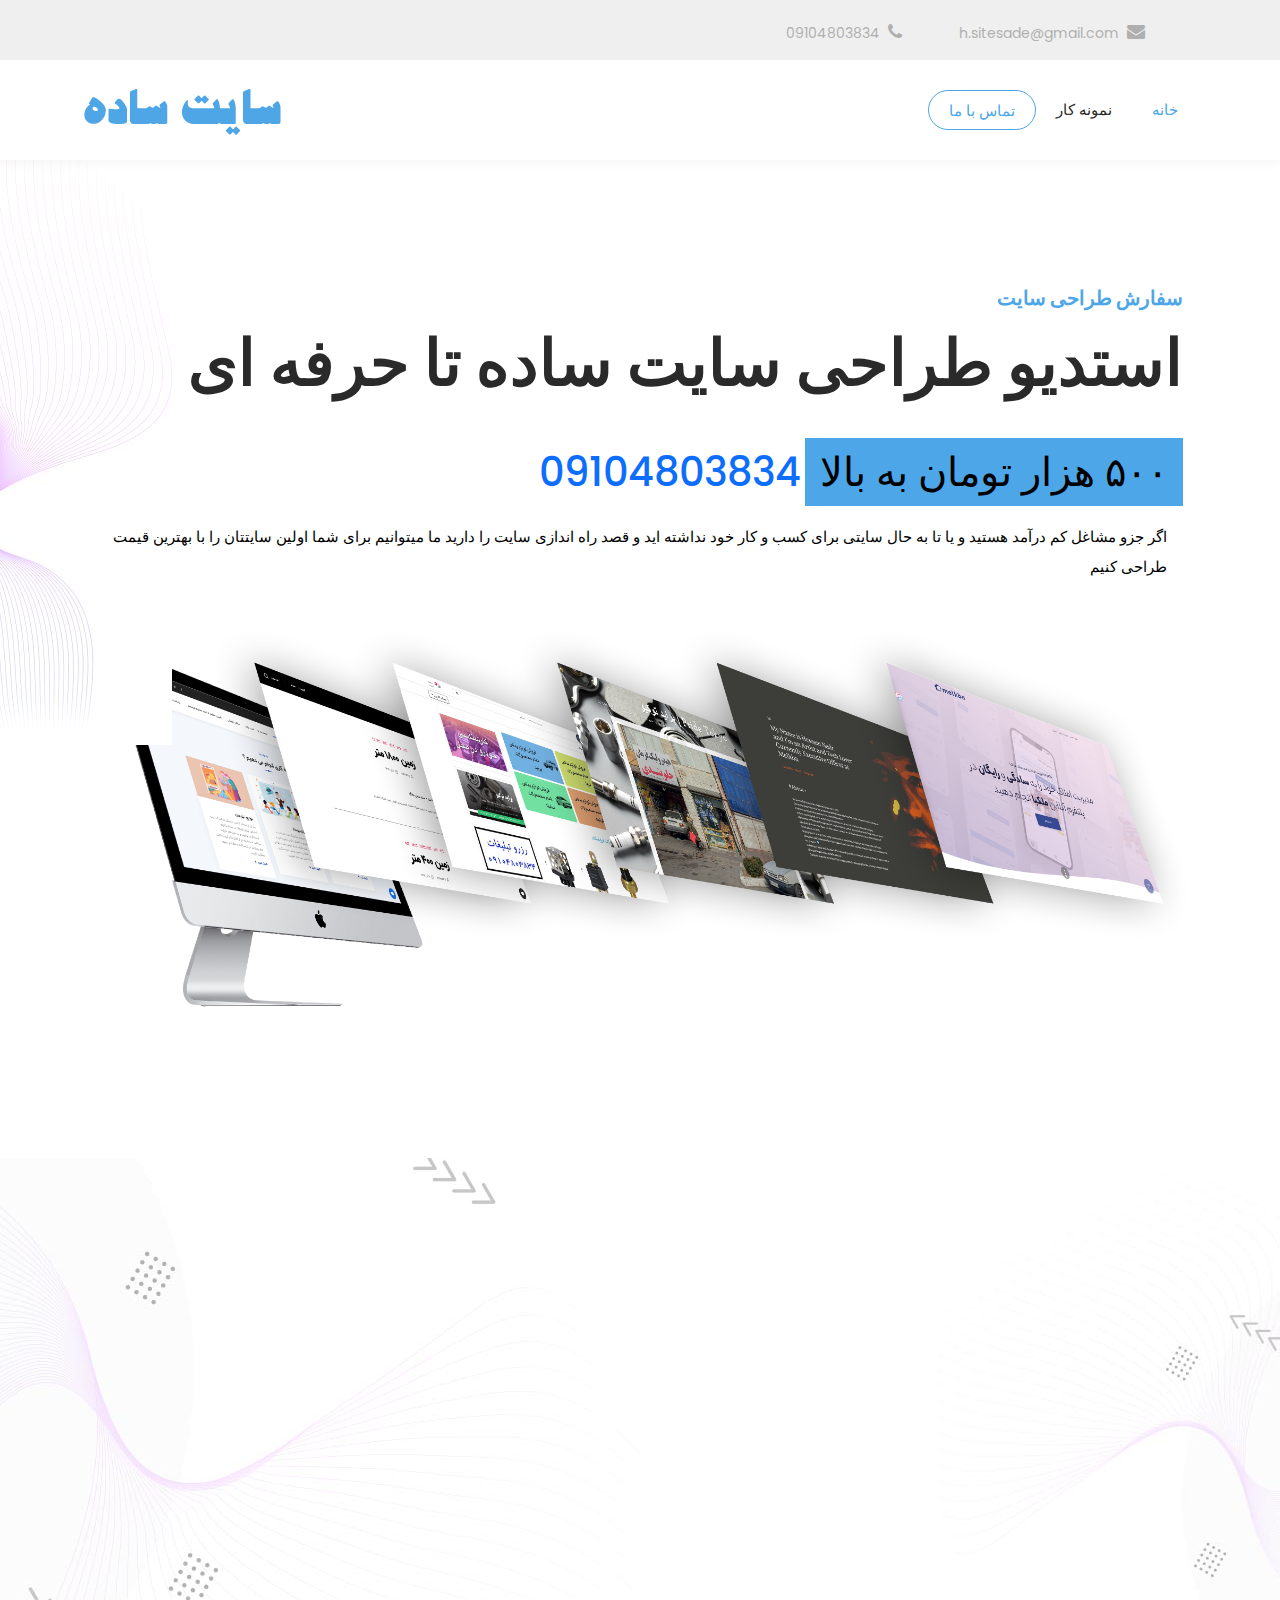
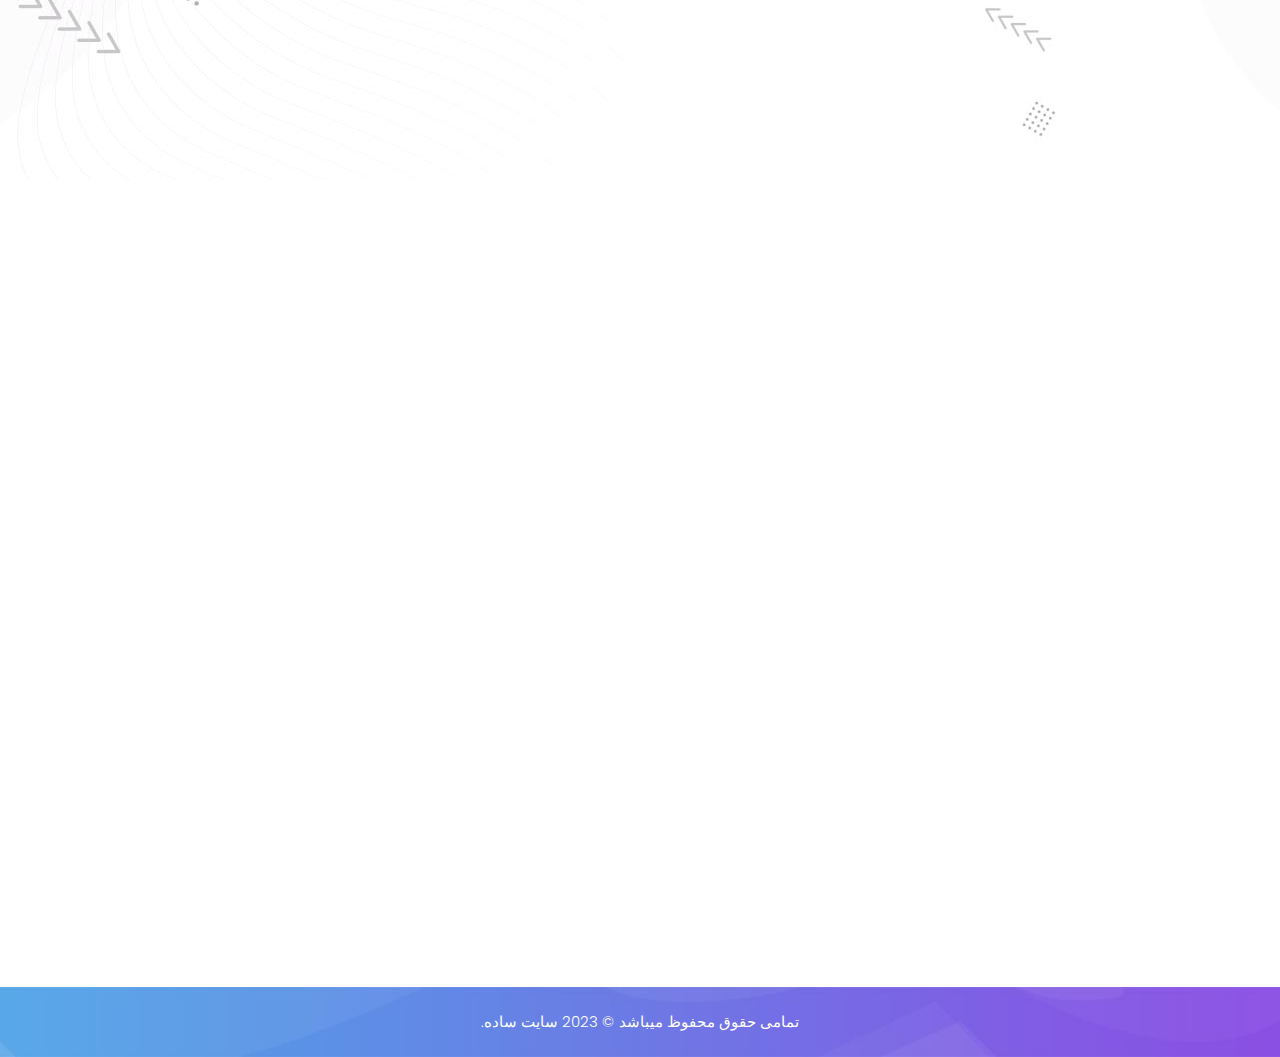
==== commit 943211ea: "update" ====
--- a/index.html
+++ b/index.html
@@ -100,7 +100,7 @@
                 <div class="row">
                   <div class="col-lg-12">
                     <h6>سفارش طراحی سایت</h6>
-                      <h2 class="d-inline-block">استدیو طراحی سایت ساده تا حرفه ای</h2>
+                      <h2 class="d-inline-block title">استدیو طراحی سایت ساده تا حرفه ای</h2>
 
                     <div>
                       <h3 class="text-black mt-3 price">۵۰۰ هزار تومان به بالا</h3>
--- a/assets/css/templatemo-digimedia-v3.css
+++ b/assets/css/templatemo-digimedia-v3.css
@@ -1529,6 +1529,10 @@
     z-index: 1;
 }
 
+.title {
+    font-size: 64px!important;
+}
+
 .price {
     background: #4da6e7;
     color: black !important;
@@ -1542,7 +1546,7 @@
     display: inline-block;
     margin-right: auto;
     margin-left: 0;
-    font-size: 40px!important;
+    font-size: 40px !important;
     text-align: center;
 }
 
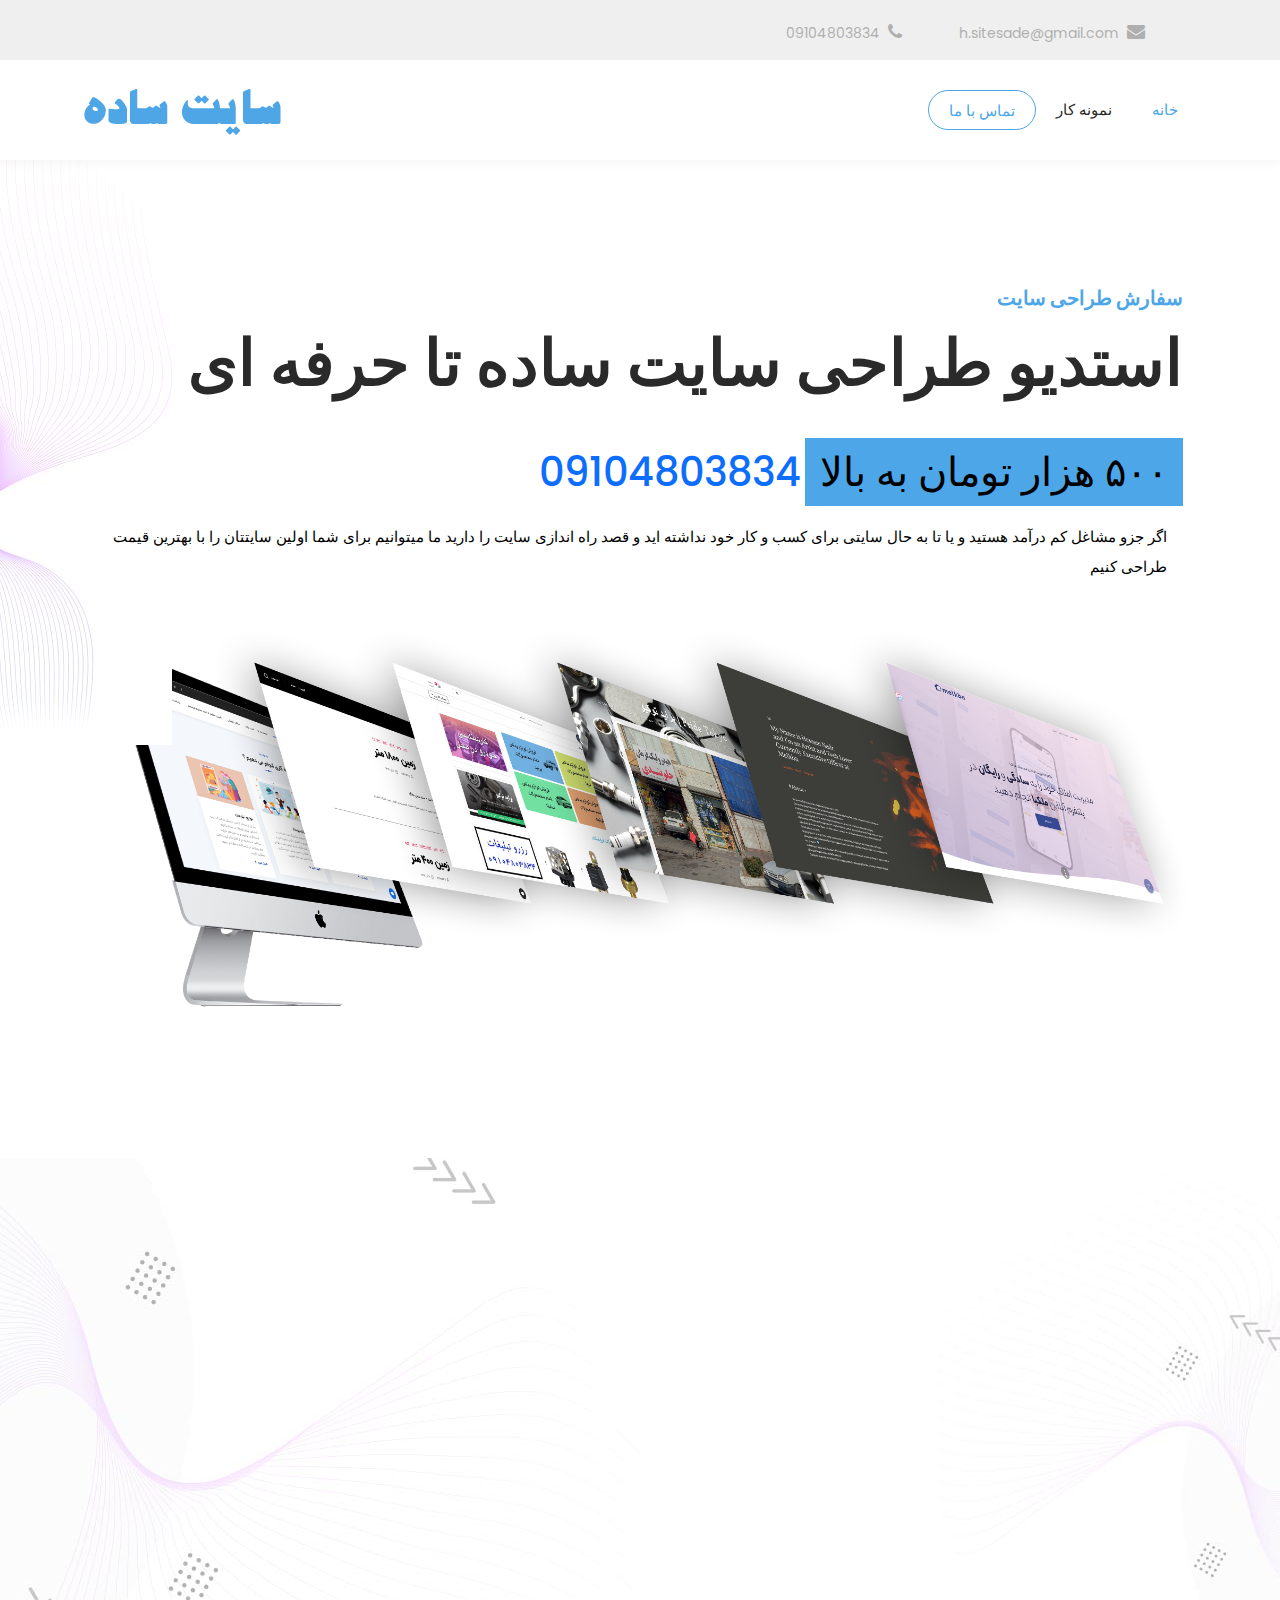
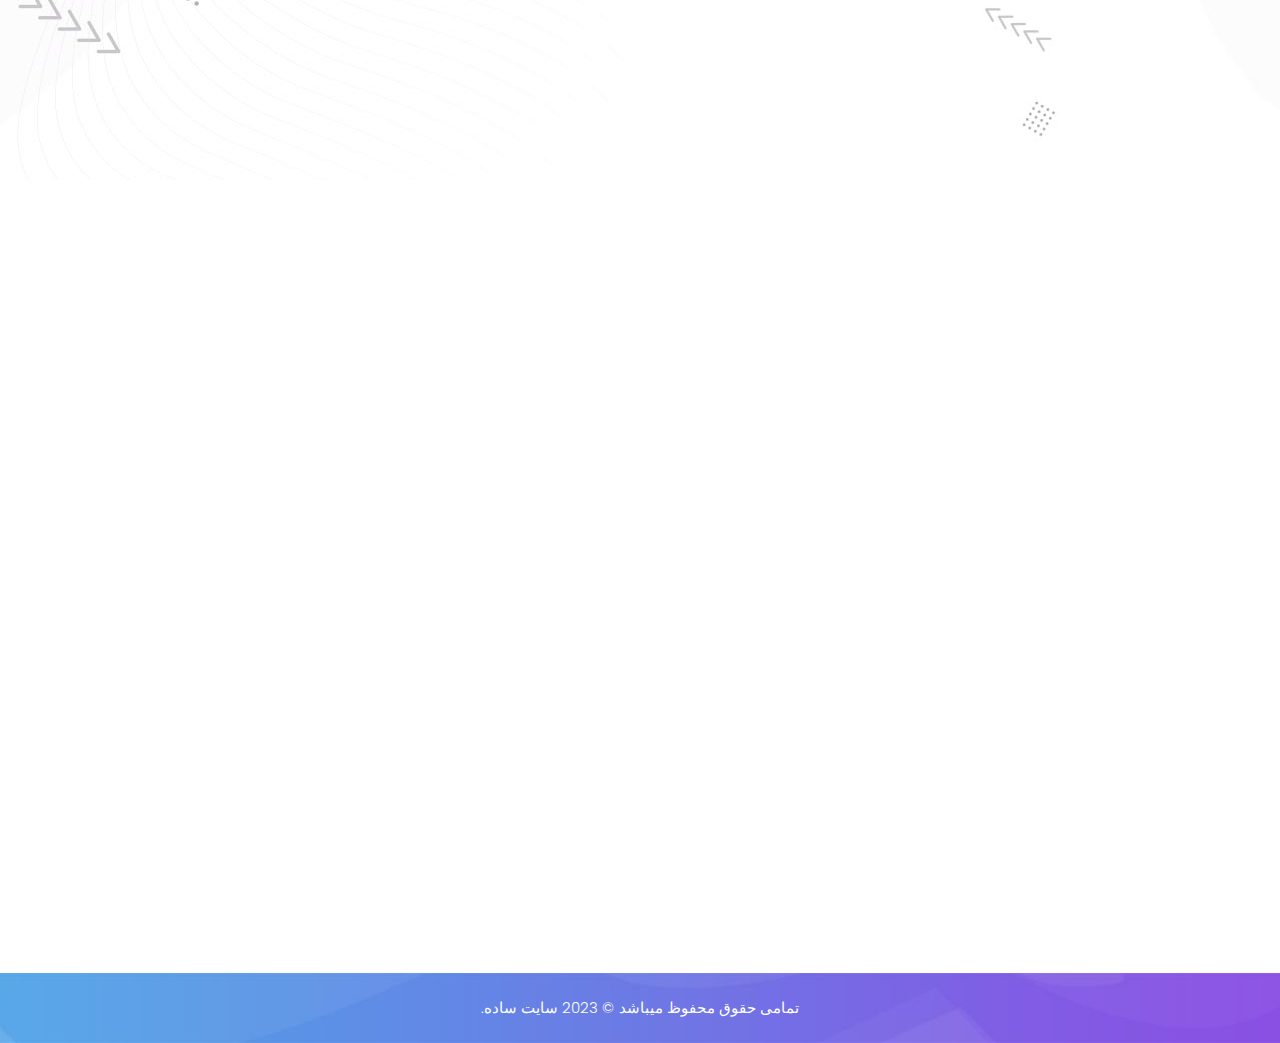
==== commit d3ae1f51: "done" ====
--- a/index.html
+++ b/index.html
@@ -240,20 +240,20 @@
                 <div class="fill-form">
                   <div class="row">
                     <div class="col-lg-4">
-                      <div class="info-post">
-                        <div class="icon">
+                      <a class="info-post">
+                        <div href="tel:09104803834" class="icon">
                           <img src="assets/images/phone-icon.png" alt="">
-                          <a href="tel:09104803834" class="number">۰۹۱۰۴۸۰۳۸۳۴</a>
+                          <div class="mt-3">09104803834</div>
                         </div>
-                      </div>
+                      </a>
                     </div>
                     <div class="col-lg-4">
-                      <div class="info-post">
+                      <a href="mailto:h.sitesade@gmail.com" class="info-post">
                         <div class="icon">
                           <img src="assets/images/email-icon.png" alt="">
-                          <a href="mailto:h.sitesade@gmail.com">h.sitesade@gmail.com </a>
+                          <div class="mt-3">h.sitesade@gmail.com </div>
                         </div>
-                      </div>
+                      </a>
                     </div>
                     <div class="col-lg-4">
                       <div class="info-post">
